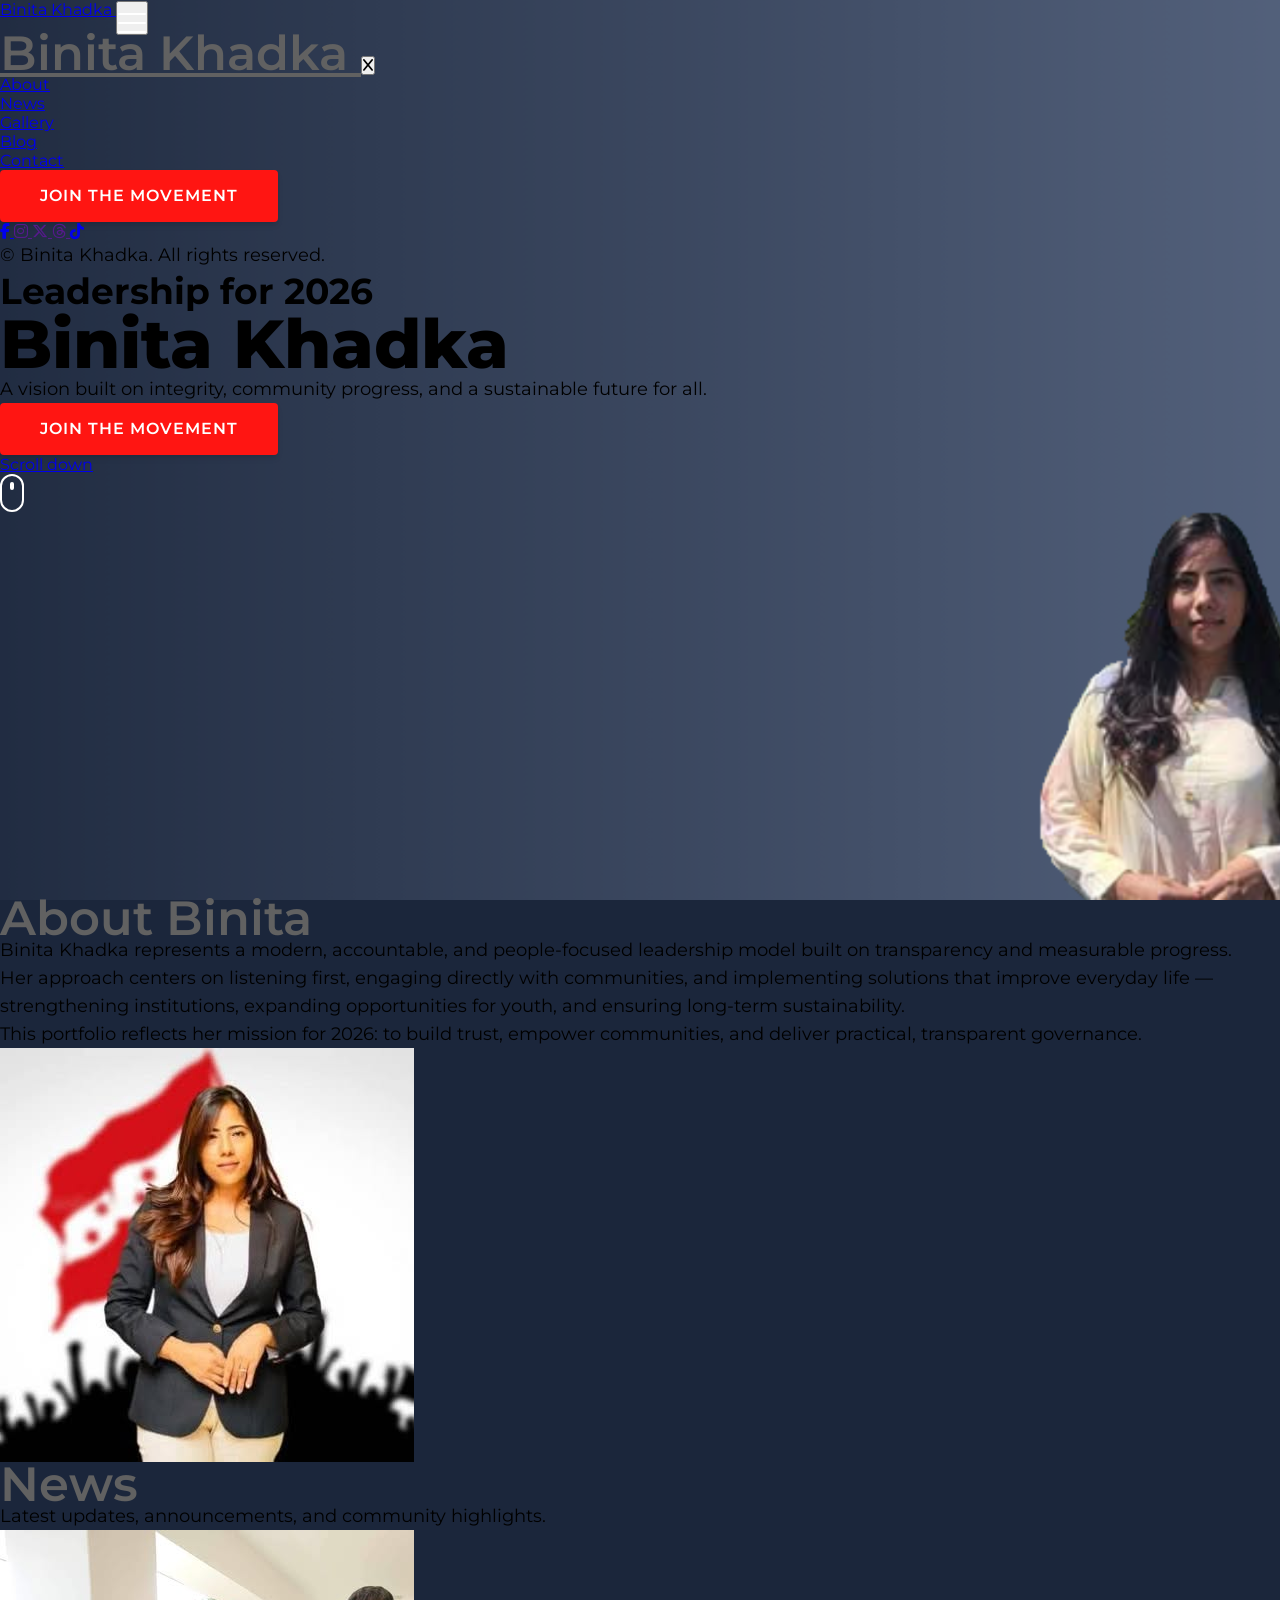
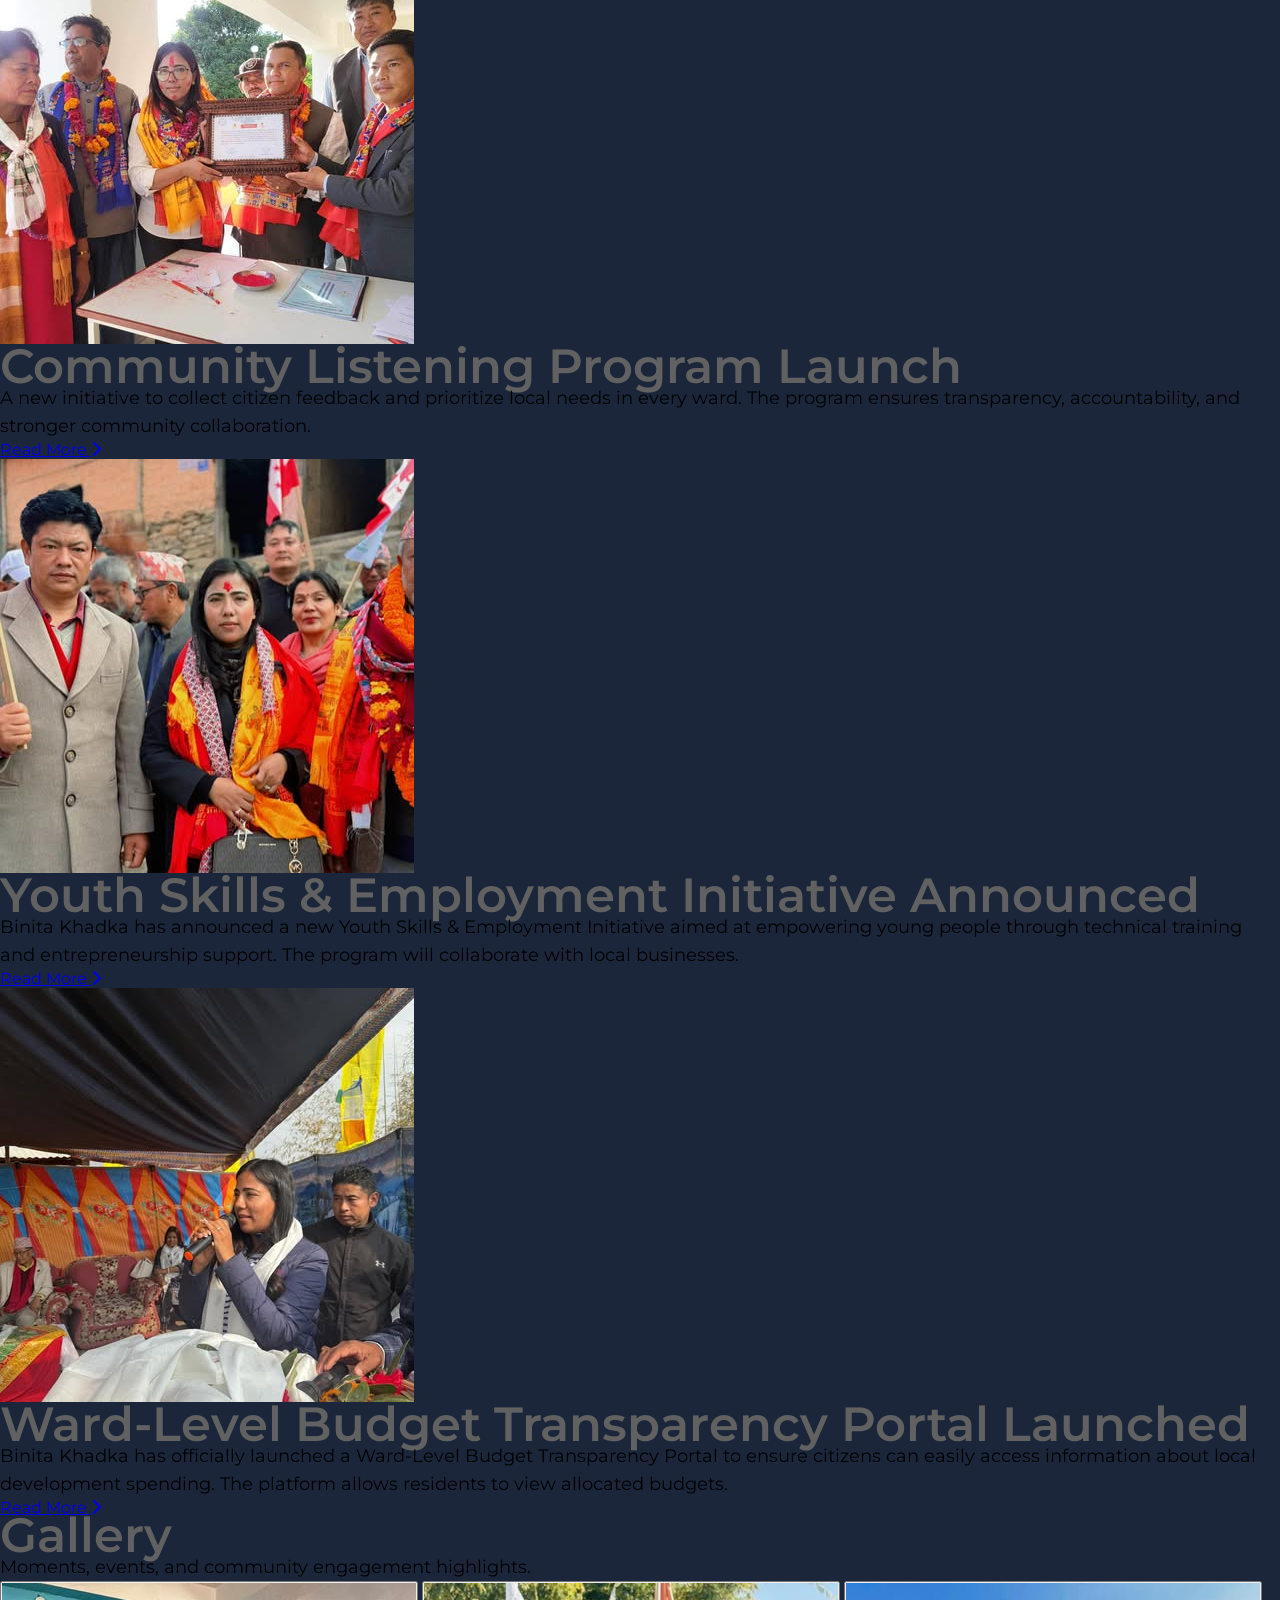
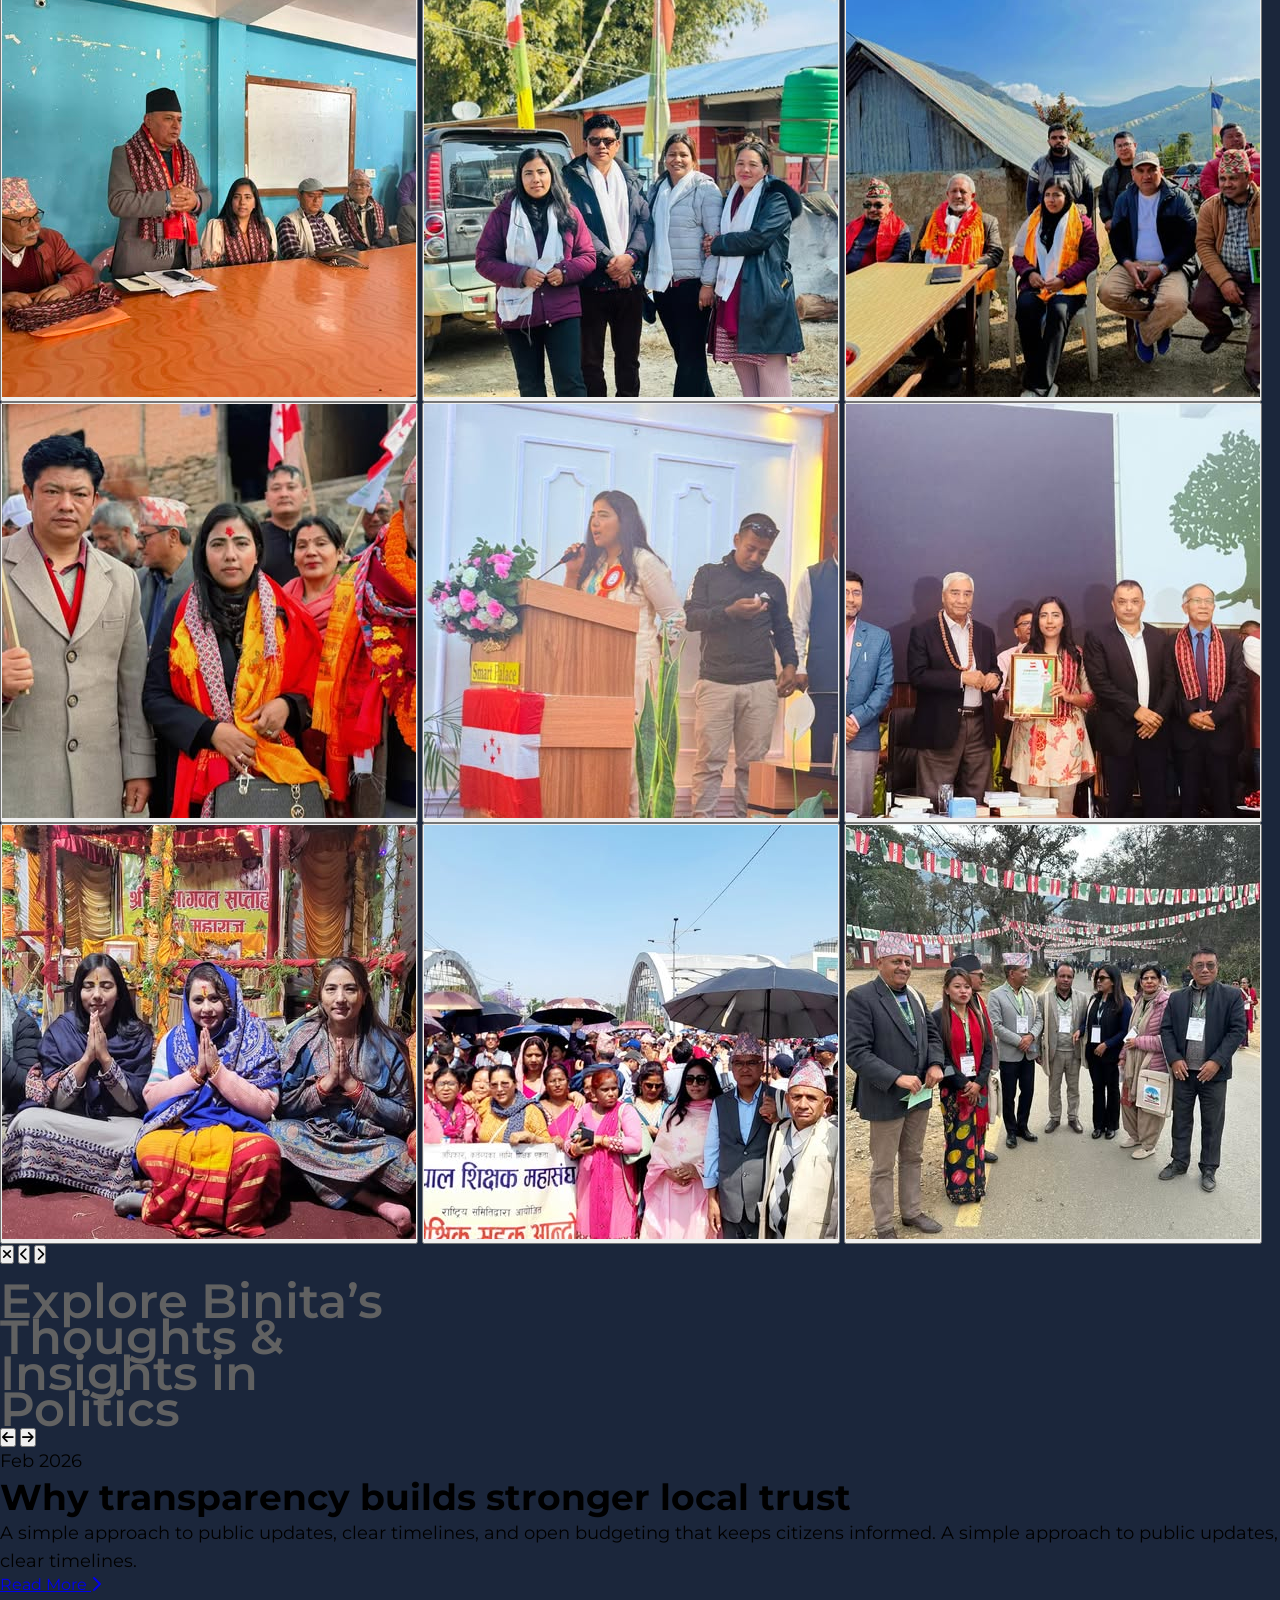
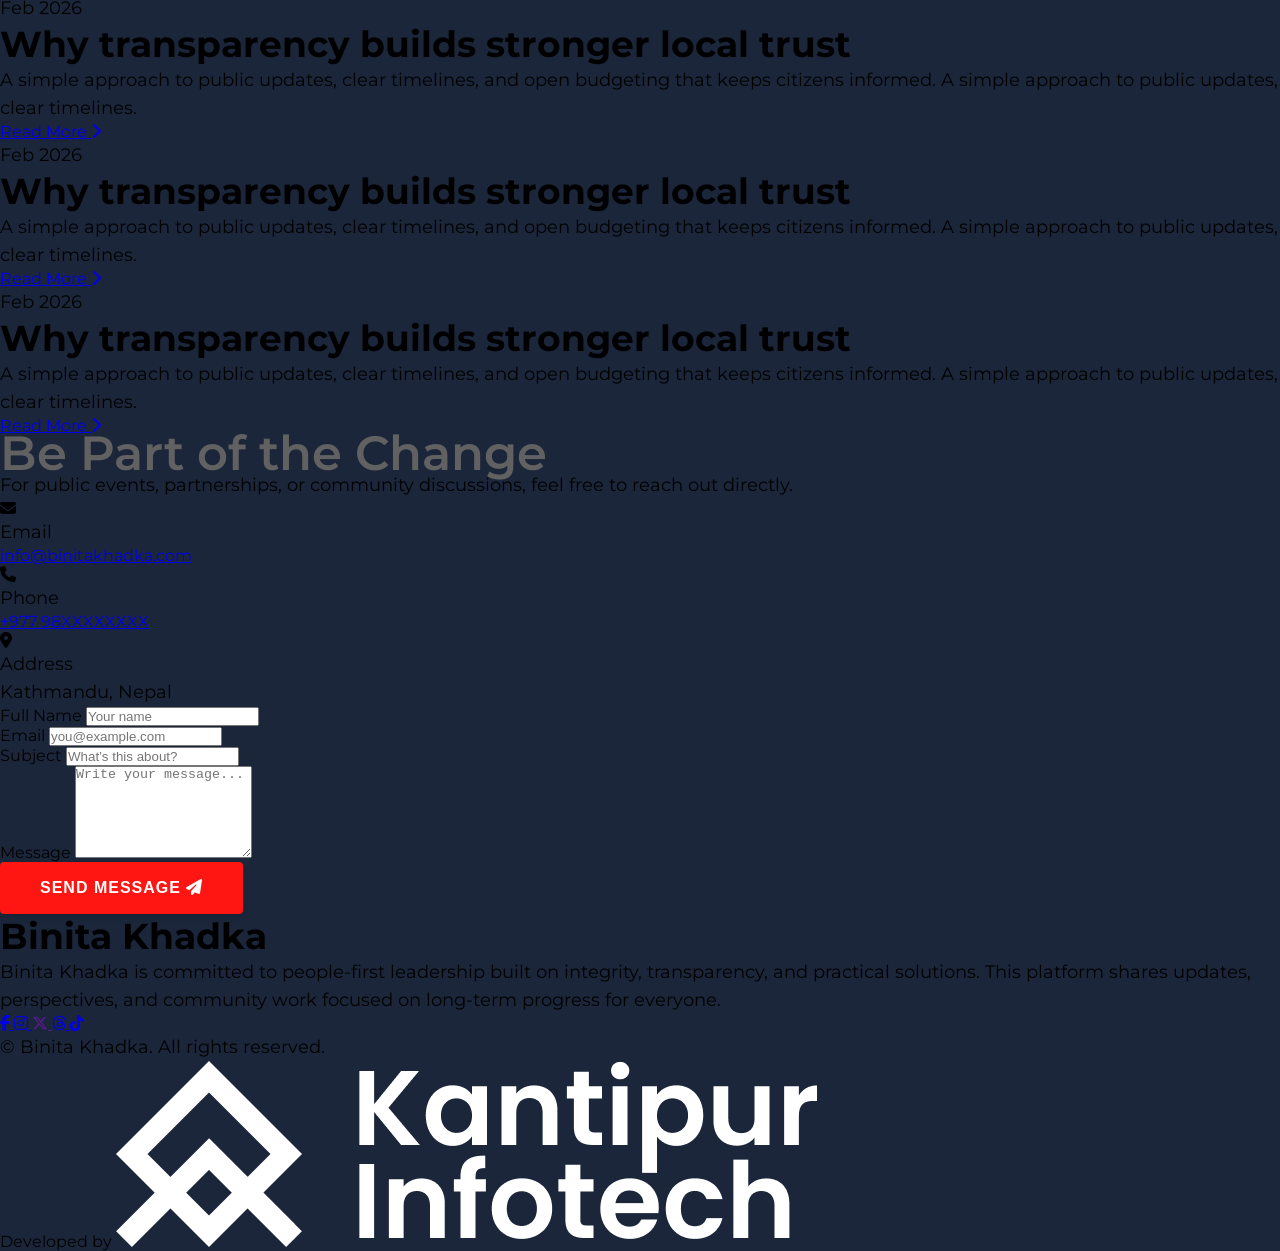
==== index.html @ db3c7989 "first commit" ====
<!doctype html>
<html lang="en">
  <head>
    <meta charset="UTF-8" />
    <meta name="viewport" content="width=device-width, initial-scale=1.0" />
    <link rel="icon" type="image" href="./assets/favico.jpg" />
    <title>Binita Khadka</title>

    <script src="https://cdn.tailwindcss.com"></script>
    <script src="https://unpkg.com/@phosphor-icons/web@2.1.1"></script>
    <link
      rel="stylesheet"
      href="https://cdnjs.cloudflare.com/ajax/libs/font-awesome/6.5.0/css/all.min.css"
    />
    <link rel="stylesheet" href="./style.css" />
  </head>
  <body>
    <!-- Hero Section -->
    <header
      class="hero-parallax-bg flex items-center justify-center overflow-hidden relative"
    >
      <!-- <div class="hero-overlay"></div> -->

      <!-- NAV  -->
      <nav
        id="heroNav"
        class="fixed top-0 left-0 w-full z-50 transition-all duration-300"
      >
        <div
          id="navInner"
          class="mx-auto max-w-7xl px-6 py-5 flex items-center justify-between"
        >
          <!-- "Logo" text -->
          <a href="#top" class="font-semibold text-2xl" id="navBrand"> Binita Khadka </a>

          <!-- Hamburger-->
          <button
            id="menuBtn"
            class="group inline-flex items-center justify-center rounded-xl focus:outline-none focus:ring-2 focus:ring-white/50"
            aria-label="Open menu"
            aria-expanded="false"
          >
            <span id="burger" class="burger">
              <span class="line"></span>
              <span class="line"></span>
              <span class="line"></span>
            </span>
          </button>
        </div>
      </nav>

      <div id="menuOverlay" class="fixed inset-0 bg-black/50 z-50 hidden"></div>

      <!-- Off-canvas Menu -->
      <aside
        id="sideMenu"
        class="fixed top-0 right-0 h-full w-full md:w-[25%] bg-white z-[60] translate-x-full transition-transform duration-300 shadow-2xl flex flex-col justify-between"
        aria-hidden="true"
      >
        <div>
          <div
            class="p-6 flex items-center justify-between border-b border-black/10"
          >
            <a href="#top" class="title text-xl"> Binita Khadka </a>

            <button
              id="closeBtn"
              class="rounded-full px-4 py-2 hover:bg-black/5 focus:outline-none focus:ring-2 focus:ring-black/20"
              aria-label="Close menu"
            >
              <i class="fa-solid fa-x text-sm"></i>
            </button>
          </div>

          <div class="p-6 space-y-8">
            <ul class="space-y-6">
              <li>
                <a
                  class="block text-black/80 hover:text-black font-medium text-xl"
                  href="#about"
                  >About</a
                >
              </li>
              <li>
                <a
                  class="block text-black/80 hover:text-black font-medium text-xl"
                  href="#news"
                  >News</a
                >
              </li>
              <li>
                <a
                  class="block text-black/80 hover:text-black font-medium text-xl"
                  href="#gallery"
                  >Gallery</a
                >
              </li>
              <li>
                <a
                  class="block text-black/80 hover:text-black font-medium text-xl"
                  href="#blog"
                  >Blog</a
                >
              </li>
              <li>
                <a
                  class="block text-black/80 hover:text-black font-medium text-xl"
                  href="#contact"
                  >Contact</a
                >
              </li>
            </ul>

            <div class="flex justify-center">
              <a href="#contact" class="btn w-full text-center">
                Join The Movement
              </a>
            </div>
          </div>
        </div>

        <div class="p-6 bg-black/5">
          <div class="flex justify-center space-x-3">
            <a
              href="https://www.facebook.com/binita.khadka.718689"
              target="_blank"
              class="text-black/80 hover:text-black border border-black/50 rounded-full p-4 flex items-center justify-center"
              aria-label="Facebook"
            >
              <i class="fa-brands fa-facebook-f"></i>
            </a>
            <a
              href=""
              target="_blank"
              class="text-black/80 hover:text-black border border-black/50 rounded-full p-3 flex items-center justify-center"
              aria-label="Instagram"
            >
              <i class="fa-brands fa-instagram"></i>
            </a>
            <a
              href=""
              target="_blank"
              class="text-black/80 hover:text-black border border-black/50 rounded-full p-3 flex items-center justify-center"
              aria-label="twitter"
            >
              <i class="fa-brands fa-x-twitter"></i>
            </a>
            <a
              href=""
              target="_blank"
              class="text-black/80 hover:text-black border border-black/50 rounded-full p-3 flex items-center justify-center"
              aria-label="threads"
            >
              <i class="fa-brands fa-threads"></i>
            </a>
            <a
              href="https://www.tiktok.com/@binitakhadka77"
              target="_blank"
              class="text-black/80 hover:text-black border border-black/50 rounded-full p-3 flex items-center justify-center"
              aria-label="TikTok"
            >
              <i class="fa-brands fa-tiktok"></i>
            </a>
          </div>
          <div class="p-3">
            <p class="text-black/60 text-sm text-center">
              © <span id="year"></span> Binita Khadka. All rights reserved.
            </p>
          </div>
        </div>
      </aside>

      <!-- hero CONTENT -->
      <div class="relative z-10 text-center px-6 max-w-4xl space-y-6">
        <span
          class="reveal reveal-down delay-sm block sub-heading text-[var(--accent)]"
        >
          Leadership for 2026
        </span>

        <h1
          class="reveal reveal-up delay-lg heading text-[var(--primary)] uppercase tracking-wider"
        >
          Binita Khadka
        </h1>

        <p
          class="font-[Montserrat] font-medium text-[#F8F9FA] text-lg md:text-2xl mb-10 max-w-2xl mx-auto leading-[30px] opacity-90"
        >
          A vision built on integrity, community progress, and a sustainable
          future for all.
        </p>

        <div class="reveal reveal-left delay-md">
          <a href="#contact" class="btn"> Join The Movement </a>
        </div>
      </div>

      <!-- Scroll Down Indicator -->
      <div class="absolute bottom-8 left-1/2 -translate-x-1/2 z-20">
        <a href="#about" class="flex flex-col items-center gap-2 group">
          <span
            class="text-white text-xs tracking-widest uppercase opacity-80 group-hover:opacity-100 transition"
          >
            Scroll down
          </span>

          <div class="mouse">
            <div class="wheel"></div>
          </div>
        </a>
      </div>
    </header>

    <!-- ABOUT SECTION -->
    <section id="about" class="scroll-mt-20 relative z-20 bg-[#F8F9FA]">
      <div class="max-w-7xl mx-auto px-4 md:px-6 py-12">
        <div class="grid grid-cols-1 lg:grid-cols-12 gap-8 items-center">
          <!-- LEFT TEXT -->
          <div class="reveal reveal-left lg:col-span-6 space-y-4">
            <h2 class="title ">About Binita</h2>

            <p>
              Binita Khadka represents a modern, accountable, and people-focused
              leadership model built on transparency and measurable progress.
            </p>

            <p>
              Her approach centers on listening first, engaging directly with
              communities, and implementing solutions that improve everyday life
              — strengthening institutions, expanding opportunities for youth,
              and ensuring long-term sustainability.
            </p>

            <p>
              This portfolio reflects her mission for 2026: to build trust,
              empower communities, and deliver practical, transparent
              governance.
            </p>
          </div>

          <!-- RIGHT IMAGE -->
          <div class="reveal reveal-down lg:col-span-6">
            <div class="relative rounded-md overflow-hidden shadow">
              <img
                src="./assets/about-img.jpg"
                alt="Binita Khadka"
                class="w-full h-[500px] object-cover"
              />

              <div
                class="absolute inset-0 bg-gradient-to-b from-black/20 to-black/80"
              ></div>
            </div>
          </div>
        </div>
      </div>
    </section>

    <!-- news section -->
    <section id="news" class="bg-[var(--secondary)] py-12">
      <div class="px-4 md:px-6 max-w-7xl mx-auto space-y-6">
        <!-- Title -->
        <div class="text-center space-y-2">
          <h2 class="title text-white">News</h2>
          <p class="text-white/80 max-w-2xl mx-auto">
            Latest updates, announcements, and community highlights.
          </p>
        </div>

        <!-- Cards Grid -->
        <div class="grid grid-cols-1 md:grid-cols-3 gap-4">
          <!-- Card -->
          <article
            class="reveal reveal-up delay-sm bg-white overflow-hidden border border-black/5 flex flex-col"
          >
            <div class="h-72 overflow-hidden px-4 py-3">
              <img
                src="./assets/img-5.jpg"
                alt="News 1"
                class="w-full h-full object-cover transition-transform duration-500 hover:scale-105"
              />
            </div>

            <div class="px-4 py-3 flex flex-col flex-1 space-y-3">
              <h3 class="title text-lg">Community Listening Program Launch</h3>

              <p class="text-black/70 text-[16px] leading-relaxed">
                A new initiative to collect citizen feedback and prioritize
                local needs in every ward. The program ensures transparency,
                accountability, and stronger community collaboration.
              </p>

              <!-- Read More -->
              <a
                href="#"
                class="mt-auto inline-flex items-center gap-1 text-sm font-medium text-[var(--accent)] hover:gap-2 transition-all duration-300"
              >
                Read More
                <i class="fa-solid fa-chevron-right text-xs"></i>
              </a>
            </div>
          </article>
          <!-- card-2 -->
          <article
            class="reveal reveal-up delay-md bg-white overflow-hidden border border-black/5 flex flex-col"
          >
            <div class="h-72 overflow-hidden px-4 py-3">
              <img
                src="./assets/img-2.jpg"
                alt="News 1"
                class="w-full h-full object-cover transition-transform duration-500 hover:scale-105"
              />
            </div>

            <div class="px-4 py-3 flex flex-col flex-1 space-y-3">
              <h3 class="title text-lg">
                Youth Skills & Employment Initiative Announced
              </h3>

              <p class="text-black/70 text-[16px] leading-relaxed">
                Binita Khadka has announced a new Youth Skills & Employment
                Initiative aimed at empowering young people through technical
                training and entrepreneurship support. The program will
                collaborate with local businesses.
              </p>

              <!-- Read More -->
              <a
                href="#"
                class="mt-auto inline-flex items-center gap-1 text-sm font-medium text-[var(--accent)] hover:gap-2 transition-all duration-300"
              >
                Read More
                <i class="fa-solid fa-chevron-right text-xs"></i>
              </a>
            </div>
          </article>
          <!-- card-3 -->
          <article
            class="reveal reveal-up delay-lg bg-white overflow-hidden border border-black/5 flex flex-col"
          >
            <div class="h-72 overflow-hidden px-4 py-3">
              <img
                src="./assets/img-3.jpg"
                alt="News 1"
                class="w-full h-full object-cover transition-transform duration-500 hover:scale-105"
              />
            </div>

            <div class="px-4 py-3 flex flex-col flex-1 space-y-3">
              <h3 class="title text-lg">
                Ward-Level Budget Transparency Portal Launched
              </h3>

              <p class="text-black/70 text-[16px] leading-relaxed">
                Binita Khadka has officially launched a Ward-Level Budget
                Transparency Portal to ensure citizens can easily access
                information about local development spending. The platform
                allows residents to view allocated budgets.
              </p>

              <!-- Read More -->
              <a
                href="#"
                class="mt-auto inline-flex items-center gap-1 text-sm font-medium text-[var(--accent)] hover:gap-2 transition-all duration-300"
              >
                Read More
                <i class="fa-solid fa-chevron-right text-xs"></i>
              </a>
            </div>
          </article>
        </div>
      </div>
    </section>

    <!-- gallery section  -->
    <section id="gallery" class="py-12 bg-[var(--primary)]">
      <div class="px-4 md:px-6 max-w-7xl mx-auto space-y-6">
        <!-- heading -->
        <div class="text-center space-y-2">
          <h2 class="title ">Gallery</h2>
          <p class="text-black/80 max-w-2xl mx-auto">
            Moments, events, and community engagement highlights.
          </p>
        </div>
        <!-- content -->
        <div
          class="grid grid-cols-1 sm:grid-cols-2 lg:grid-cols-3 gap-6"
          id="galleryGrid"
        >
          <!-- Item 1 -->
          <button
            type="button"
            class="reveal reveal-up group overflow-hidden rounded-md border bg-white"
            data-full="./assets/gallery-1.jpg"
          >
            <img
              src="./assets/gallery-1.jpg"
              alt="Gallery 1"
              class="w-full h-64 object-cover group-hover:scale-105 transition duration-300"
            />
          </button>

          <!-- Item 2 -->
          <button
            type="button"
            class="reveal reveal-up delay-sm group overflow-hidden rounded-md border bg-white"
            data-full="./assets/gallery-2.jpg"
          >
            <img
              src="./assets/gallery-2.jpg"
              alt="Gallery 2"
              class="w-full h-64 object-cover group-hover:scale-105 transition duration-300"
            />
          </button>

          <!-- Item 3 -->
          <button
            type="button"
            class="reveal reveal-up delay-md group overflow-hidden rounded-md border bg-white"
            data-full="./assets/gallery-3.jpg"
          >
            <img
              src="./assets/gallery-3.jpg"
              alt="Gallery 3"
              class="w-full h-64 object-cover group-hover:scale-105 transition duration-300"
            />
          </button>
          <!-- Item 4 -->
          <button
            type="button"
            class="reveal reveal-up group overflow-hidden rounded-md border bg-white"
            data-full="./assets/gallery-4.jpg"
          >
            <img
              src="./assets/gallery-4.jpg"
              alt="Gallery 3"
              class="w-full h-64 object-cover group-hover:scale-105 transition duration-300"
            />
          </button>
          <!-- Item 5 -->
          <button
            type="button"
            class="reveal reveal-up delay-sm group overflow-hidden rounded-md border bg-white"
            data-full="./assets/gallery-5.jpg"
          >
            <img
              src="./assets/gallery-5.jpg"
              alt="Gallery 3"
              class="w-full h-64 object-cover group-hover:scale-105 transition duration-300"
            />
          </button>
          <!-- Item 6 -->
          <button
            type="button"
            class="reveal reveal-up delay-md group overflow-hidden rounded-md border bg-white"
            data-full="./assets/gallery-6.jpg"
          >
            <img
              src="./assets/gallery-6.jpg"
              alt="Gallery 3"
              class="w-full h-64 object-cover group-hover:scale-105 transition duration-300"
            />
          </button>
          <!-- Item 7 -->
          <button
            type="button"
            class="reveal reveal-up group overflow-hidden rounded-md border bg-white"
            data-full="./assets/gallery-7.jpg"
          >
            <img
              src="./assets/gallery-7.jpg"
              alt="Gallery 3"
              class="w-full h-64 object-cover group-hover:scale-105 transition duration-300"
            />
          </button>
          <!-- Item 8 -->
          <button
            type="button"
            class="reveal reveal-up delay-sm group overflow-hidden rounded-md border bg-white"
            data-full="./assets/gallery-8.jpg"
          >
            <img
              src="./assets/gallery-8.jpg"
              alt="Gallery 3"
              class="w-full h-64 object-cover group-hover:scale-105 transition duration-300"
            />
          </button>
          <!-- Item 9 -->
          <button
            type="button"
            class="reveal reveal-up delay-md group overflow-hidden rounded-md border bg-white"
            data-full="./assets/gallery-9.jpg"
          >
            <img
              src="./assets/gallery-9.jpg"
              alt="Gallery 3"
              class="w-full h-64 object-cover group-hover:scale-105 transition duration-300"
            />
          </button>
        </div>

        <!-- Lightbox Modal -->
        <div
          id="lightbox"
          class="fixed inset-0 z-[999] hidden"
          aria-hidden="true"
        >
          <div class="absolute inset-0 bg-black/80"></div>

          <button
            type="button"
            id="lightboxClose"
            class="absolute top-4 right-4 z-30 text-white/90 hover:text-white p-3"
            aria-label="Close"
          >
            <i class="fa-solid fa-xmark"></i>
          </button>

          <!-- prev/next -->
          <button
            type="button"
            id="lightboxPrev"
            class="absolute left-4 md:left-10 z-30 top-1/2 -translate-y-1/2 text-white/90 hover:text-white text-4xl px-3"
            aria-label="Previous"
          >
            <i class="fa fa-chevron-left"></i>
          </button>

          <button
            type="button"
            id="lightboxNext"
            class="absolute right-4 md:right-10 z-30 top-1/2 -translate-y-1/2 text-white/90 hover:text-white text-4xl px-3"
            aria-label="Next"
          >
            <i class="fa fa-chevron-right"></i>
          </button>

          <!-- content -->
          <div
            class="relative z-10 h-full flex items-center justify-center px-4"
          >
            <div class="max-w-5xl w-full">
              <img
                id="lightboxImg"
                src=""
                alt=""
                class="mx-auto max-h-[70vh] w-auto rounded-md shadow-2xl"
              />
              <p
                id="lightboxCaption"
                class="text-white/90 text-sm md:text-base mt-4 text-center"
              ></p>

              <div
                id="lightboxThumbs"
                class="mt-6 flex gap-3 overflow-x-auto pb-2 justify-center"
              ></div>
            </div>
          </div>
        </div>
      </div>
    </section>

    <!-- BLOG SECTION -->
    <section id="blog" class="bg-gray-100 py-12">
      <div class="px-4 md:px-6 max-w-7xl mx-auto">
        <div class="grid grid-cols-1 lg:grid-cols-12 gap-4 items-start">
          <!-- LEFT -->
          <div class="lg:col-span-4 flex justify-between md:grid space-y-6">
            <!-- Title -->
            <div class="reveal reveal-left space-y-2">
              <h2
                class="title text-[var(--accent)] text-xl md:text-4xl leading-tight"
              >
                Explore Binita’s <br />
                Thoughts & <br />
                Insights in <br />
                Politics
              </h2>
            </div>

            <div
              class="reveal reveal-left flex items-center gap-3 pt-0 md:pt-44"
            >
              <button
                id="blogPrev"
                class="h-11 w-11 rounded-md bg-white border border-black/10 shadow-sm flex items-center justify-center hover:bg-black/5 transition"
                aria-label="Previous blog"
                type="button"
              >
                <i class="fa-solid fa-arrow-left text-sm"></i>
              </button>

              <button
                id="blogNext"
                class="h-11 w-11 rounded-md bg-white border border-black/10 shadow-sm flex items-center justify-center hover:bg-black/5 transition"
                aria-label="Next blog"
                type="button"
              >
                <i class="fa-solid fa-arrow-right text-sm"></i>
              </button>
            </div>
          </div>

          <!-- RIGHT -->
          <div class="lg:col-span-8 min-w-0">
            <div
              id="blogTrack"
              class="reveal reveal-down delay-md flex gap-4 overflow-x-auto scroll-smooth no-scrollbar"
            >
              <!-- Card 1 -->
              <article
                class="min-w-[85%] sm:min-w-[340px] bg-white rounded-md shadow border border-black/5 p-6 h-[400px] flex flex-col"
              >
                <div class="space-y-3">
                  <p
                    class="text-xs font-semibold tracking-wider uppercase text-[var(--accent)]"
                  >
                    Feb 2026
                  </p>

                  <h3 class="sub-heading text-lg">
                    Why transparency builds stronger local trust
                  </h3>

                  <p class="text-black/70">
                    A simple approach to public updates, clear timelines, and
                    open budgeting that keeps citizens informed. A simple
                    approach to public updates, clear timelines.
                  </p>
                </div>

                <a
                  href="#"
                  class="mt-auto inline-flex items-center gap-1 text-sm text-black hover:text-[var(--accent)] transition group"
                >
                  <span>Read More</span>
                  <i
                    class="fa-solid fa-chevron-right text-xs transition-transform duration-300 group-hover:translate-x-1"
                  ></i>
                </a>
              </article>
              <!-- Card 2 -->
              <article
                class="min-w-[85%] sm:min-w-[340px] bg-white rounded-md shadow border border-black/5 p-6 h-[400px] flex flex-col"
              >
                <div class="space-y-3">
                  <p
                    class="text-xs font-semibold tracking-wider uppercase text-[var(--accent)]"
                  >
                    Feb 2026
                  </p>

                  <h3 class="sub-heading text-lg">
                    Why transparency builds stronger local trust
                  </h3>

                  <p class="text-black/70">
                    A simple approach to public updates, clear timelines, and
                    open budgeting that keeps citizens informed. A simple
                    approach to public updates, clear timelines.
                  </p>
                </div>

                <a
                  href="#"
                  class="mt-auto inline-flex items-center gap-1 text-sm text-black hover:text-[var(--accent)] transition group"
                >
                  <span>Read More</span>
                  <i
                    class="fa-solid fa-chevron-right text-xs transition-transform duration-300 group-hover:translate-x-1"
                  ></i>
                </a>
              </article>
              <!-- Card 3 -->
              <article
                class="min-w-[85%] sm:min-w-[340px] bg-white rounded-md shadow border border-black/5 p-6 h-[400px] flex flex-col"
              >
                <div class="space-y-3">
                  <p
                    class="text-xs font-semibold tracking-wider uppercase text-[var(--accent)]"
                  >
                    Feb 2026
                  </p>

                  <h3 class="sub-heading text-lg">
                    Why transparency builds stronger local trust
                  </h3>

                  <p class="text-black/70">
                    A simple approach to public updates, clear timelines, and
                    open budgeting that keeps citizens informed. A simple
                    approach to public updates, clear timelines.
                  </p>
                </div>

                <a
                  href="#"
                  class="mt-auto inline-flex items-center gap-1 text-sm text-black hover:text-[var(--accent)] transition group"
                >
                  <span>Read More</span>
                  <i
                    class="fa-solid fa-chevron-right text-xs transition-transform duration-300 group-hover:translate-x-1"
                  ></i>
                </a>
              </article>
              <!-- Card 4 -->
              <article
                class="min-w-[85%] sm:min-w-[340px] bg-white rounded-md shadow border border-black/5 p-6 h-[400px] flex flex-col"
              >
                <div class="space-y-3">
                  <p
                    class="text-xs font-semibold tracking-wider uppercase text-[var(--accent)]"
                  >
                    Feb 2026
                  </p>

                  <h3 class="sub-heading text-lg">
                    Why transparency builds stronger local trust
                  </h3>

                  <p class="text-black/70">
                    A simple approach to public updates, clear timelines, and
                    open budgeting that keeps citizens informed. A simple
                    approach to public updates, clear timelines.
                  </p>
                </div>

                <a
                  href="#"
                  class="mt-auto inline-flex items-center gap-1 text-sm text-black hover:text-[var(--accent)] transition group"
                >
                  <span>Read More</span>
                  <i
                    class="fa-solid fa-chevron-right text-xs transition-transform duration-300 group-hover:translate-x-1"
                  ></i>
                </a>
              </article>
            </div>
          </div>
        </div>
      </div>
    </section>

    <!-- CONTACT SECTION -->
    <section
      id="contact"
      class="reveal reveal-down delay-md py-12 bg-[var(--primary)]"
    >
      <div class="px-4 md:px-6 max-w-7xl mx-auto">
        <div
          class="grid grid-cols-1 lg:grid-cols-12 rounded-md overflow-hidden shadow-md"
        >
          <!-- LEFT SIDE  -->
          <div
            class="lg:col-span-5 bg-[var(--accent)] text-white p-8 md:p-12 flex flex-col justify-between"
          >
            <!-- Title -->
            <div class="space-y-3">
              <h2 class="title text-white text-2xl md:text-3xl">
                Be Part of the Change
              </h2>
              <p class="font-[Montserrat] text-white/90 leading-relaxed">
                For public events, partnerships, or community discussions, feel
                free to reach out directly.
              </p>
            </div>

            <!-- Contact Info -->
            <div class="space-y-6 mt-8">
              <!-- Email -->
              <div class="flex items-center gap-4">
                <div
                  class="h-12 w-12 rounded-md bg-white/30 flex items-center justify-center"
                >
                  <i class="fa-solid fa-envelope text-white"></i>
                </div>
                <div>
                  <p class="text-sm text-white/90">Email</p>
                  <a href="mailto:info@binitakhadka.com" class="font-semibold">
                    info@binitakhadka.com
                  </a>
                </div>
              </div>

              <!-- Phone -->
              <div class="flex items-center gap-4">
                <div
                  class="h-12 w-12 rounded-md bg-white/30 flex items-center justify-center"
                >
                  <i class="fa-solid fa-phone text-white"></i>
                </div>
                <div>
                  <p class="text-sm text-white/90">Phone</p>
                  <a href="tel:+9779800000000" class="font-semibold">
                    +977 98XXXXXXXX
                  </a>
                </div>
              </div>

              <!-- Address -->
              <div class="flex items-center gap-4">
                <div
                  class="h-12 w-12 rounded-md bg-white/30 flex items-center justify-center"
                >
                  <i class="fa-solid fa-location-dot text-white"></i>
                </div>
                <div>
                  <p class="text-sm text-white/90">Address</p>
                  <p class="font-semibold">Kathmandu, Nepal</p>
                </div>
              </div>
            </div>
          </div>

          <!-- RIGHT SIDE  -->
          <div class="lg:col-span-7 bg-white p-8 md:p-12">
            <form class="space-y-6">
              <div class="grid grid-cols-1 md:grid-cols-2 gap-4">
                <div class="space-y-2">
                  <label class="text-sm font-semibold text-black">
                    Full Name
                  </label>
                  <input
                    type="text"
                    placeholder="Your name"
                    class="w-full rounded-md border border-black/10 px-4 py-3 focus:outline-none focus:ring-2 focus:ring-[var(--accent)]/40 focus:border-[var(--accent)]"
                  />
                </div>

                <div class="space-y-2">
                  <label class="text-sm font-semibold text-black">
                    Email
                  </label>
                  <input
                    type="email"
                    placeholder="you@example.com"
                    class="w-full rounded-md border border-black/10 px-4 py-3 focus:outline-none focus:ring-2 focus:ring-[var(--accent)]/40 focus:border-[var(--accent)]"
                  />
                </div>
              </div>

              <div class="space-y-2">
                <label class="text-sm font-semibold text-black">
                  Subject
                </label>
                <input
                  type="text"
                  placeholder="What’s this about?"
                  class="w-full rounded-md border border-black/10 px-4 py-3 focus:outline-none focus:ring-2 focus:ring-[var(--accent)]/40 focus:border-[var(--accent)]"
                />
              </div>

              <div class="space-y-2">
                <label class="text-sm font-semibold text-black">
                  Message
                </label>
                <textarea
                  rows="6"
                  placeholder="Write your message..."
                  class="w-full rounded-md border border-black/10 px-4 py-3 resize-none focus:outline-none focus:ring-2 focus:ring-[var(--accent)]/40 focus:border-[var(--accent)]"
                ></textarea>
              </div>

              <button type="submit" class="btn">
                Send Message
                <i class="fa-solid fa-paper-plane text-sm"></i>
              </button>
            </form>
          </div>
        </div>
      </div>
    </section>

    <!-- FOOTER -->
    <footer class="bg-[#111827] text-white">
      <div class="max-w-7xl mx-auto px-4 md:px-6 py-12">
        <div class="text-center space-y-6">
          <h3 class="sub-heading tracking-wider uppercase">Binita Khadka</h3>

          <p class="max-w-2xl mx-auto text-white/70 leading-relaxed">
            Binita Khadka is committed to people-first leadership built on
            integrity, transparency, and practical solutions. This platform
            shares updates, perspectives, and community work focused on
            long-term progress for everyone.
          </p>

          <!-- Social Icons -->
          <div class="flex items-center justify-center gap-4 pt-2">
            <a
              href="https://www.facebook.com/binita.khadka.718689"
              target="_blank"
              aria-label="Facebook"
              class="h-11 w-11 rounded-full border border-white/20 flex items-center justify-center text-white/80 hover:text-white hover:border-white/60 transition"
            >
              <i class="fa-brands fa-facebook-f"></i>
            </a>

            <a
              href="#"
              aria-label="Instagram"
              class="h-11 w-11 rounded-full border border-white/20 flex items-center justify-center text-white/80 hover:text-white hover:border-white/60 transition"
            >
              <i class="fa-brands fa-instagram"></i>
            </a>

            <a
              href=""
              target="_blank"
              aria-label="twitter"
              class="h-11 w-11 rounded-full border border-white/20 flex items-center justify-center text-white/80 hover:text-white hover:border-white/60 transition"
            >
              <i class="fa-brands fa-x-twitter"></i>
            </a>

            <a
              href="#"
              aria-label="Threads"
              class="h-11 w-11 rounded-full border border-white/20 flex items-center justify-center text-white/80 hover:text-white hover:border-white/60 transition"
            >
              <i class="fa-brands fa-threads"></i>
            </a>

            <a
              href="https://www.tiktok.com/@binitakhadka77"
              target="_blank"
              aria-label="TikTok"
              class="h-11 w-11 rounded-full border border-white/20 flex items-center justify-center text-white/80 hover:text-white hover:border-white/60 transition"
            >
              <i class="fa-brands fa-tiktok"></i>
            </a>
          </div>
        </div>
      </div>

      <!-- Bottom bar -->
      <div class="border-t border-white/10">
        <div class="max-w-7xl mx-auto px-4 md:px-6 py-4">
          <div
            class="flex flex-col sm:flex-row items-center justify-between gap-3"
          >
            <!-- Left -->
            <p class="text-white/60 text-sm">
              © <span id="year"></span> Binita Khadka. All rights reserved.
            </p>

            <!-- Right -->
            <div class="flex items-center gap-2 text-white/60 text-sm">
              <span>Developed by</span>

              <!-- Company Logo -->
              <img
                src="./assets/kit.png"
                alt="Company Logo"
                class="h-6 w-auto opacity-80 hover:opacity-100 transition"
              />
            </div>
          </div>
        </div>
      </div>
    </footer>

    <!-- scripts -->
    <script src="./scripts/animation.js"></script>
    <script src="./scripts/menu.js"></script>
    <script src="./scripts/gallery.js"></script>
    <script src="./scripts/index.js"></script>
  </body>
</html>
---- style.css ----
@import url("https://fonts.googleapis.com/css2?family=Montserrat:ital,wght@0,100..900;1,100..900&display=swap");

* {
  padding: 0;
  margin: 0;
  box-sizing: border-box;
}

html,
body {
  font-family: "Montserrat", "Open Sans", sans-serif;
  background-color: var(--secondary);
  scroll-behavior: smooth;
}

:root {
  --primary: #f8f9fa;
  --secondary: #1b263b;
  --accent: #ff1512;
  --white: #ffffff;
}

.no-scrollbar::-webkit-scrollbar {
  display: none;
}
.no-scrollbar {
  -ms-overflow-style: none;
  scrollbar-width: none;
}

.heading {
  font-size: 68px;
  font-weight: 800;
  line-height: 62px;
  text-shadow: 20px;
}
@media (max-width: 1024px) {
  .heading {
    font-size: 40px;
  }
}

.sub-heading {
  font-size: 36px;
  line-height: 44px;
  font-weight: 700;
}
@media (max-width: 1024px) {
  .sub-heading {
    font-size: 26px;
  }
}

.title {
  font-size: 48px;
  line-height: 36px;
  font-weight: 600;
  color: #616161;
  /* text-transform: uppercase; */
}
@media (max-width: 1024px) {
  .title {
    font-size: 22px;
  }
}

p {
  font-size: 18px;
  line-height: 28px;
}

.btn {
  font-size: 16px;
  line-height: 20px;
  padding: 16px 40px;
  background-color: var(--accent);
  color: #ffffff;
  text-transform: uppercase;
  font-weight: 600;
  letter-spacing: 1px;
  border: none;
  cursor: pointer;
  display: inline-block;
  text-decoration: none;
  border-radius: 4px;
  box-shadow:
    0 4px 6px -1px rgba(0, 0, 0, 0.1),
    0 2px 4px -1px rgba(0, 0, 0, 0.06);
  transition:
    transform 0.4s cubic-bezier(0.25, 1, 0.5, 1),
    background-color 0.3s ease;
}
.btn:hover {
  transform: translateY(-1px) scale(1.05);
  background-color: #e61210;
}

/* parallax effect for bg */
.hero-parallax-bg {
  position: relative;
  background-image: url("./assets/hero-bg.png");
  background-size: cover;
  background-position: center;
  background-repeat: no-repeat;
  background-attachment: fixed;
  height: 100vh;
  width: 100%;
}

.hero-overlay {
  position: absolute;
  top: 0;
  left: 0;
  width: 100%;
  height: 100%;
  background: linear-gradient(
    to top,
    rgba(27, 38, 59, 0.9),
    rgba(27, 38, 59, 0.5)
  );
}
@media (max-width: 1024px) {
  .hero-parallax-bg {
    background-attachment: scroll;
  }
}

/* css for navigation and hamburger */
.burger {
  width: 28px;
  height: 20px;
  display: inline-flex;
  flex-direction: column;
  justify-content: space-between;
}

.burger .line {
  height: 2px;
  border-radius: 999px;
  background: white;
  transition:
    transform 0.25s ease,
    opacity 0.2s ease,
    background 0.25s ease;
}

.nav-scrolled .burger .line {
  background: #111;
}

/* Open state animation */
.menu-open .burger .line:nth-child(1) {
  transform: translateY(9px) rotate(45deg);
}
.menu-open .burger .line:nth-child(2) {
  opacity: 0;
}
.menu-open .burger .line:nth-child(3) {
  transform: translateY(-9px) rotate(-45deg);
}

/* anomation part */
.reveal {
  opacity: 0;
  visibility: hidden;
  transition:
    opacity 1.5s cubic-bezier(0.25, 1, 0.5, 1),
    transform 1.5s cubic-bezier(0.25, 1, 0.5, 1);
  will-change: transform, opacity;
}

.reveal-up {
  transform: translateY(50px);
}
.reveal-down {
  transform: translateY(-50px);
}
.reveal-left {
  transform: translateX(-50px);
}
.reveal-right {
  transform: translateX(50px);
}

/* The 'Active' state  */
.reveal.active {
  opacity: 1;
  visibility: visible;
  transform: translate(0, 0);
}

.delay-sm {
  transition-delay: 0.3s;
}
.delay-md {
  transition-delay: 0.6s;
}
.delay-lg {
  transition-delay: 0.9s;
}

/* scroll down css */
.mouse {
  width: 24px;
  height: 38px;
  border: 2px solid white;
  border-radius: 20px;
  position: relative;
  display: flex;
  justify-content: center;
  align-items: flex-start;
  padding-top: 6px;
}

.wheel {
  width: 4px;
  height: 8px;
  background: white;
  border-radius: 10px;
  animation: scrollWheel 1.6s infinite;
}

@keyframes scrollWheel {
  0% {
    opacity: 0;
    transform: translateY(0);
  }
  40% {
    opacity: 1;
  }
  80% {
    opacity: 0;
    transform: translateY(12px);
  }
  100% {
    opacity: 0;
  }
}
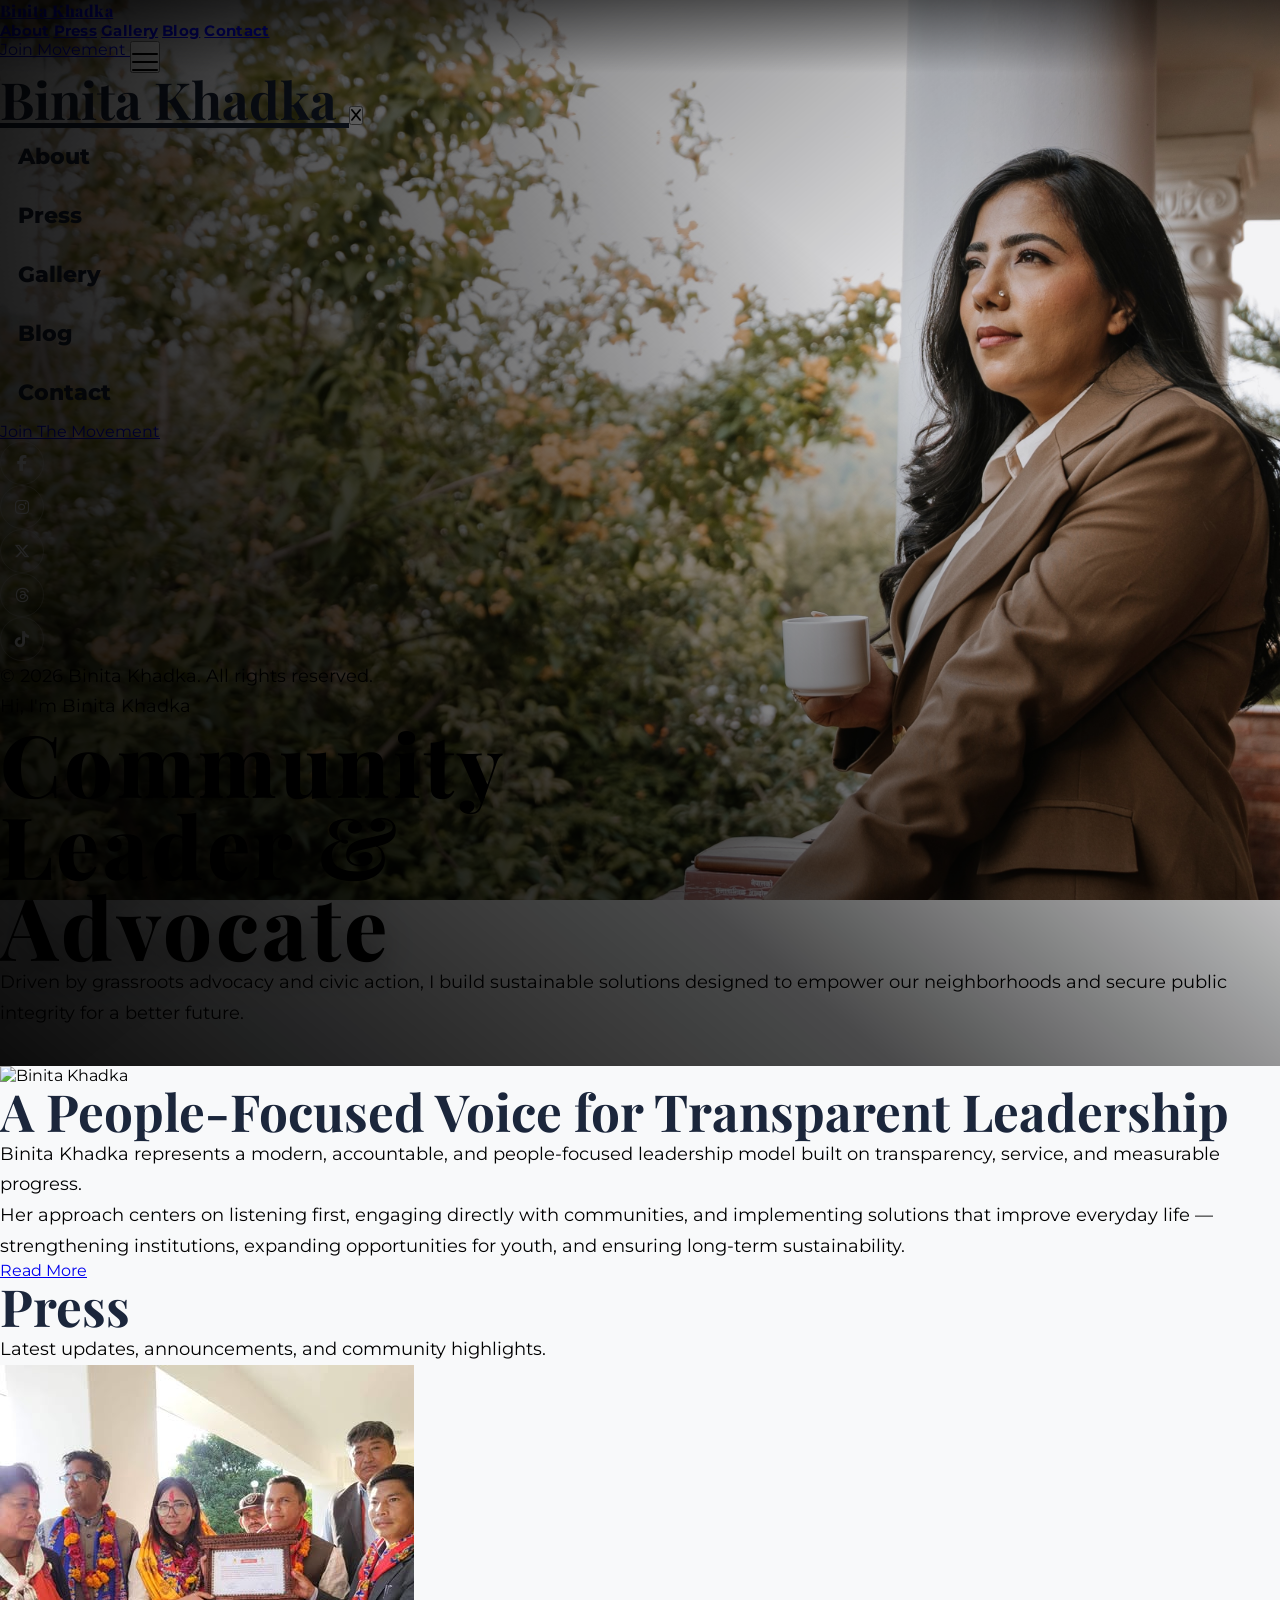
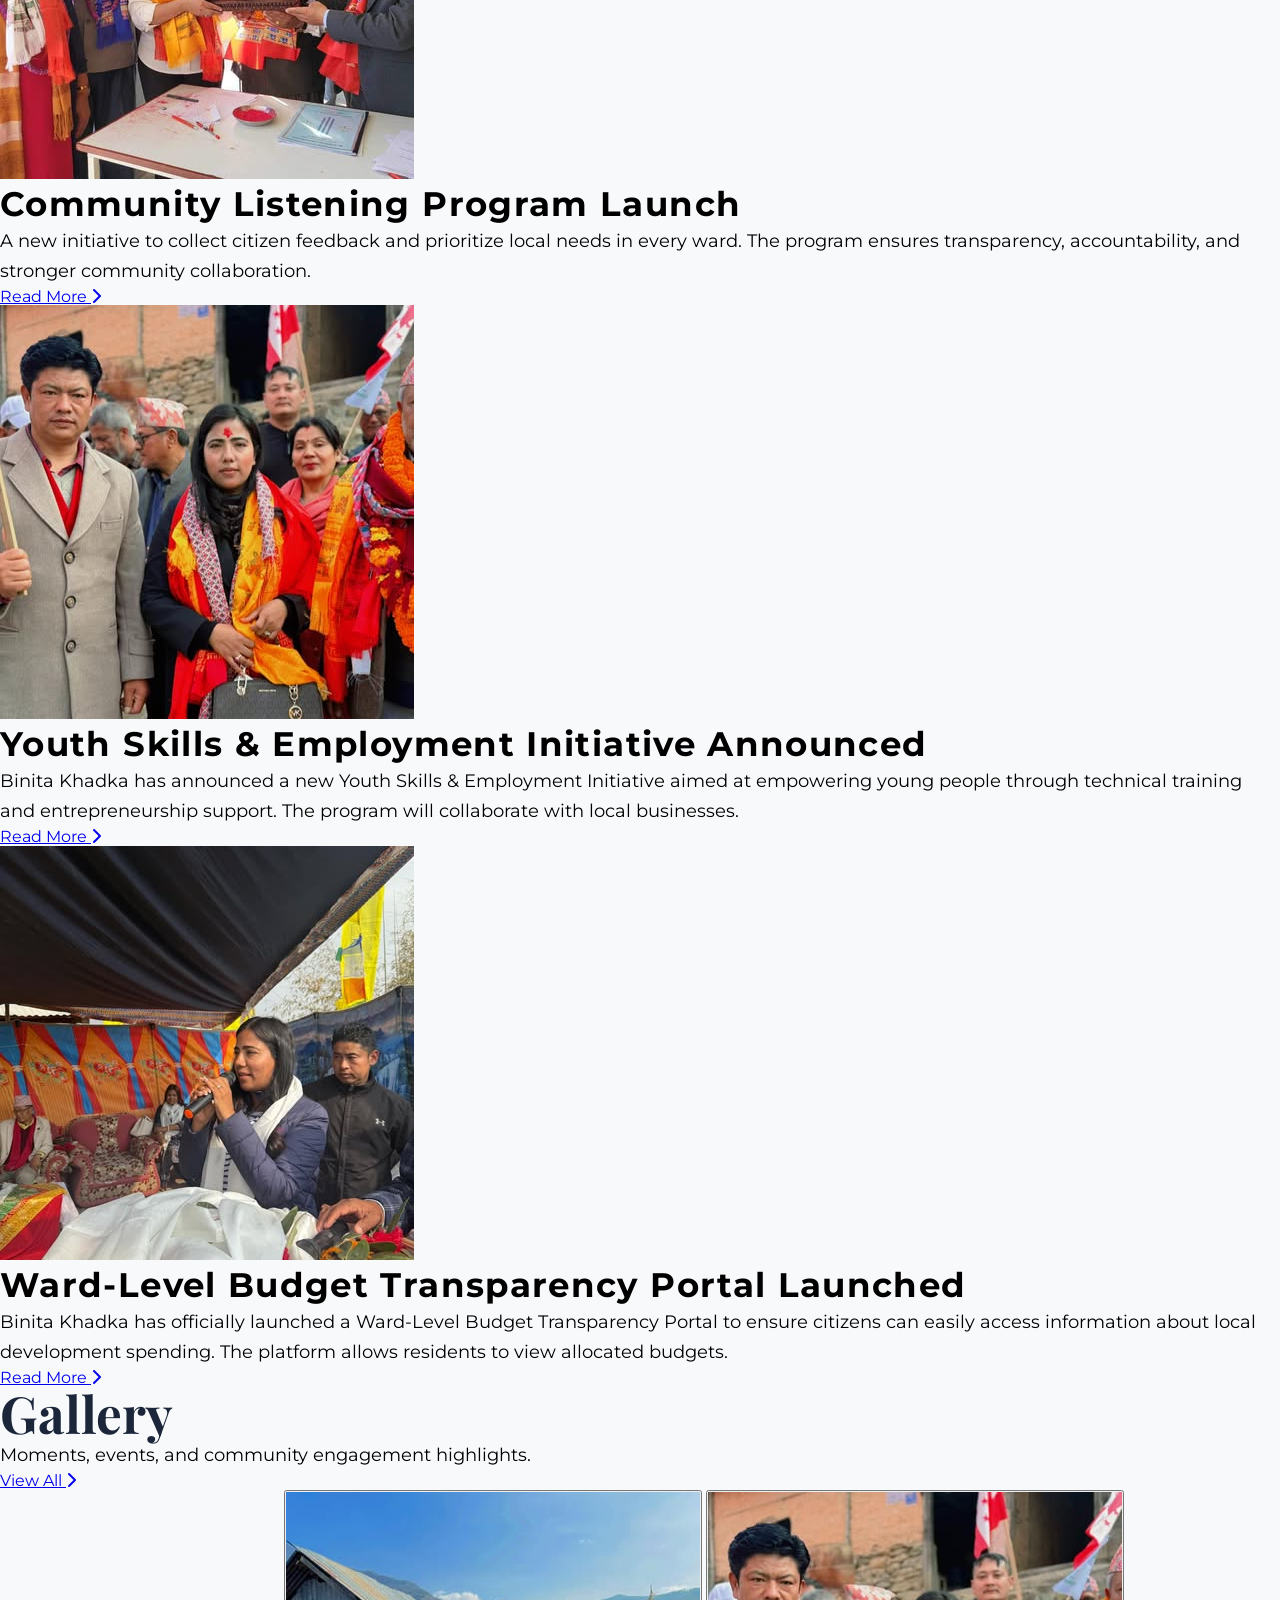
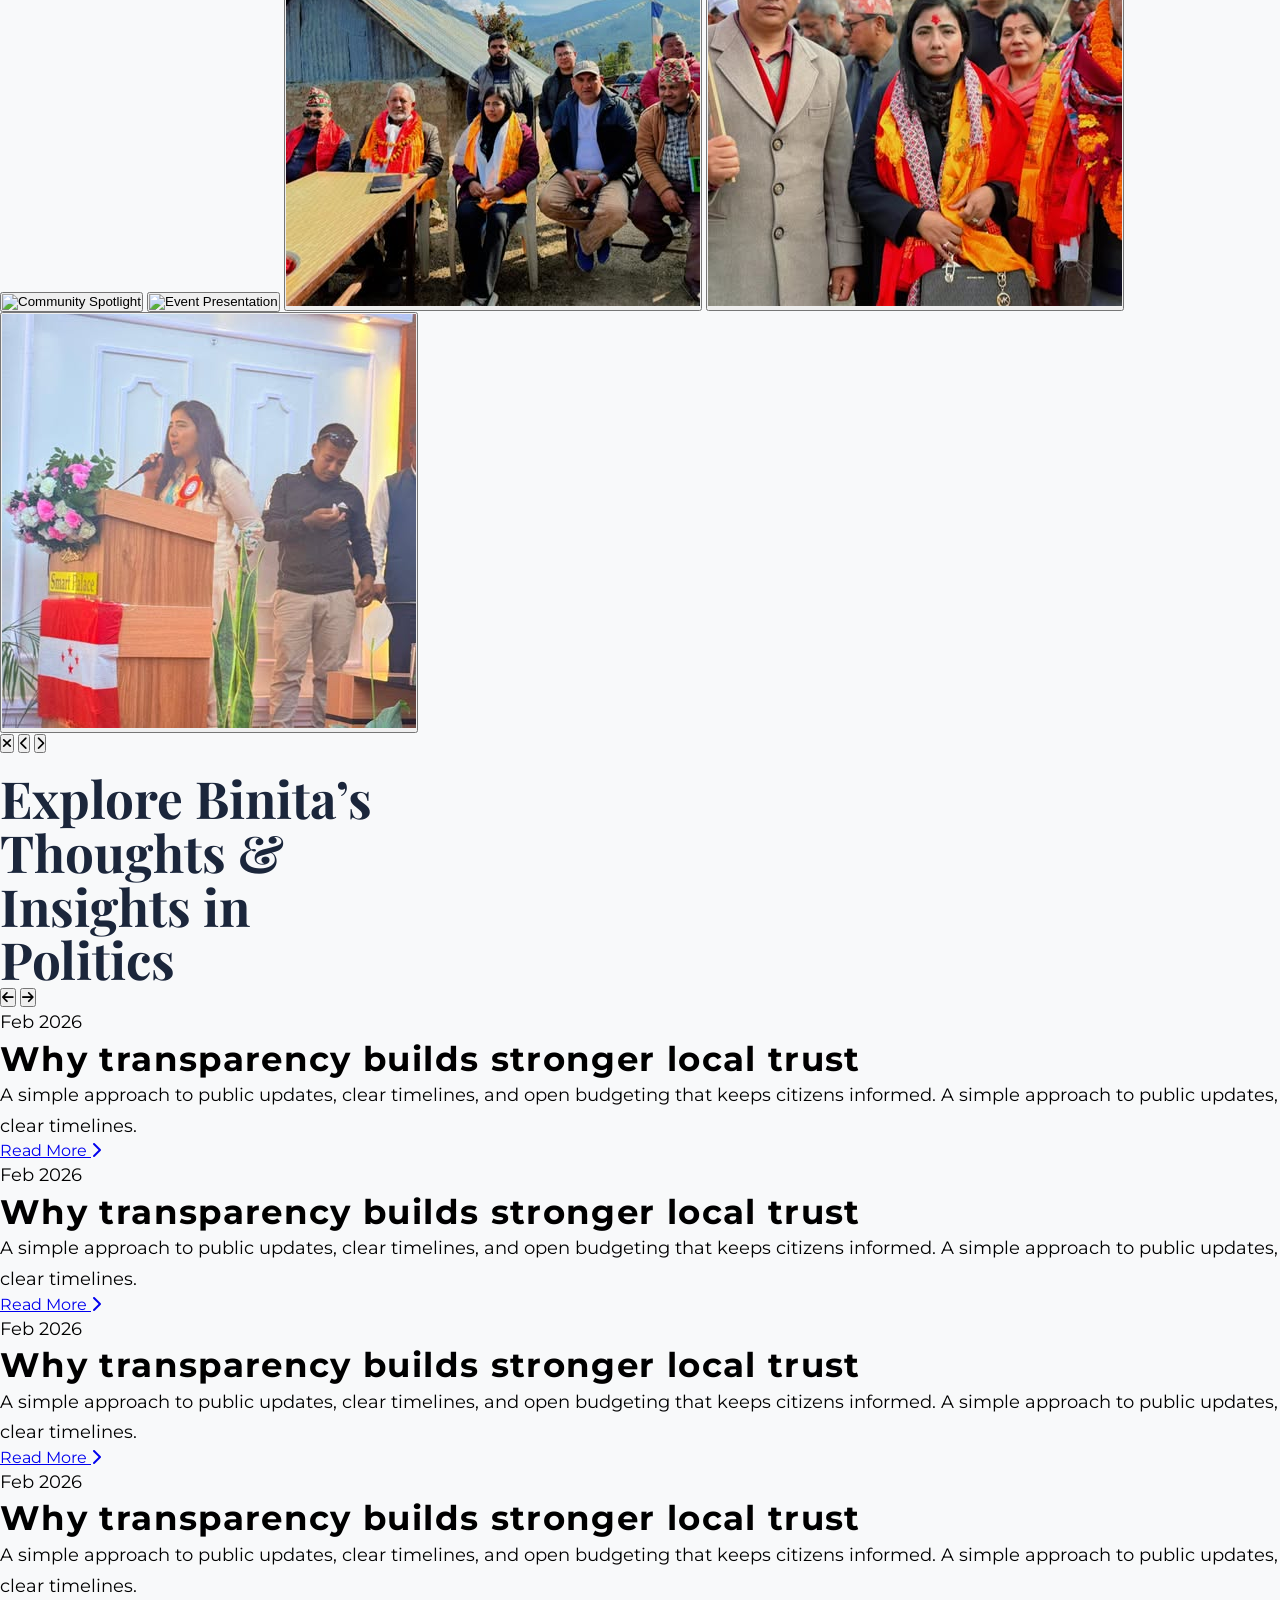
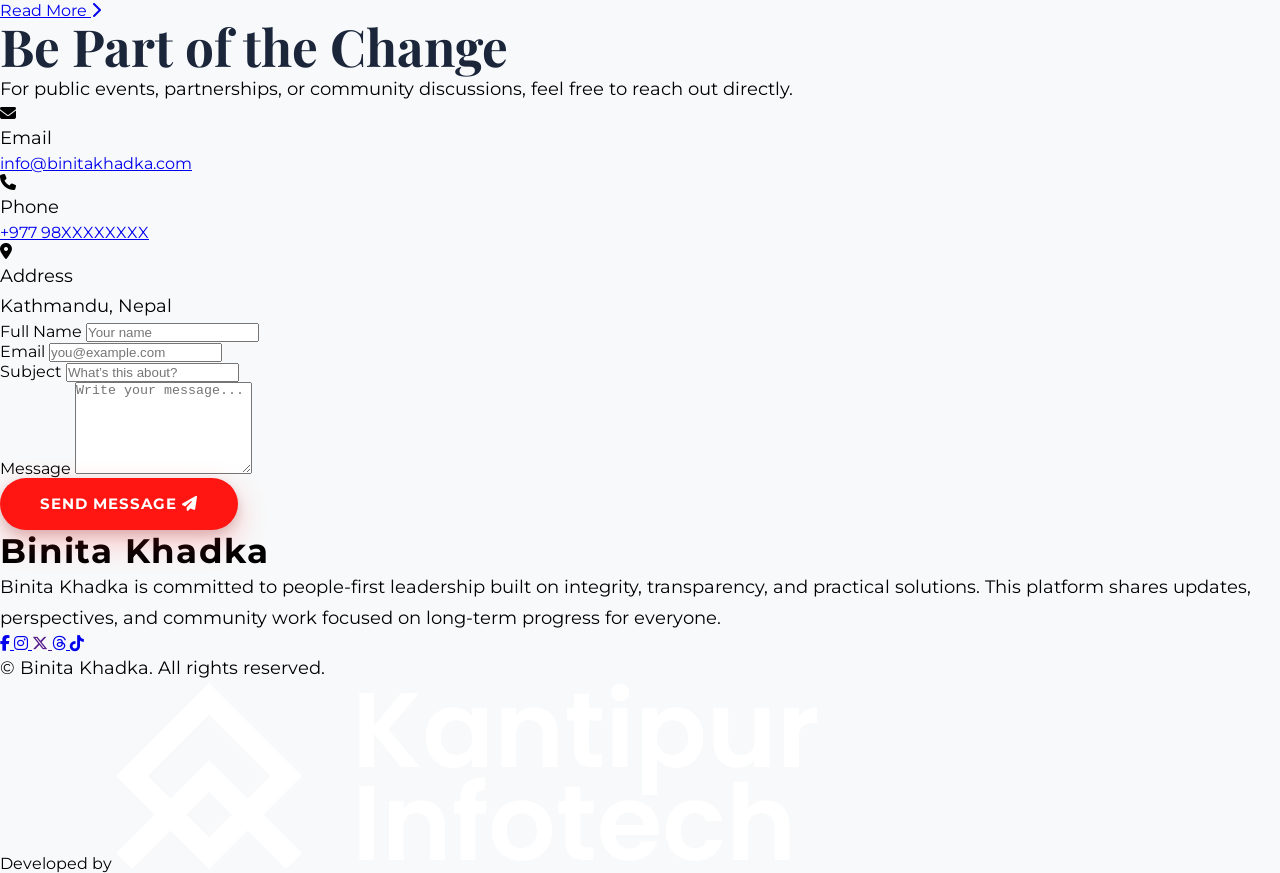
==== commit 5c048567: "updat ein nav and overall desiggn" ====
--- a/index.html
+++ b/index.html
@@ -17,55 +17,84 @@
   <body>
     <!-- Hero Section -->
     <header
-      class="hero-parallax-bg flex items-center justify-center overflow-hidden relative"
+      id="top"
+      class="hero-parallax-bg min-h-screen flex items-center justify-center overflow-hidden relative"
     >
-      <!-- <div class="hero-overlay"></div> -->
-
-      <!-- NAV  -->
+      <!-- NAV -->
       <nav
         id="heroNav"
         class="fixed top-0 left-0 w-full z-50 transition-all duration-300"
       >
         <div
           id="navInner"
-          class="mx-auto max-w-7xl px-6 py-5 flex items-center justify-between"
+          class="mx-auto max-w-7xl px-4 md:px-6 py-5 flex items-center justify-between transition-all duration-300"
         >
-          <!-- "Logo" text -->
-          <a href="#top" class="font-semibold text-2xl" id="navBrand"> Binita Khadka </a>
-
-          <!-- Hamburger-->
-          <button
-            id="menuBtn"
-            class="group inline-flex items-center justify-center rounded-xl focus:outline-none focus:ring-2 focus:ring-white/50"
-            aria-label="Open menu"
-            aria-expanded="false"
-          >
-            <span id="burger" class="burger">
-              <span class="line"></span>
-              <span class="line"></span>
-              <span class="line"></span>
-            </span>
-          </button>
+          <!-- Logo -->
+          <a
+            href="index.html"
+            id="navBrand"
+            class="font-semibold text-2xl md:text-3xl tracking-wide text-white drop-shadow-lg transition-colors duration-300"
+          >
+            Binita Khadka
+          </a>
+
+          <!-- Desktop Nav -->
+          <div
+            id="desktopNavLinks"
+            class="hidden lg:flex items-center gap-8 text-white font-medium"
+          >
+            <a href="about.html" class="nav-link">About</a>
+            <a href="press.html" class="nav-link">Press</a>
+            <a href="gallery.html" class="nav-link">Gallery</a>
+            <a href="blog.html" class="nav-link">Blog</a>
+            <a href="contact.html" class="nav-link">Contact</a>
+          </div>
+
+          <div class="flex items-center gap-4">
+            <a
+              id="navCta"
+              href="contact.html"
+              class="hidden lg:inline-flex items-center justify-center rounded-full border border-white/60 px-5 py-2.5 text-sm font-semibold text-white hover:bg-white hover:text-black transition-all duration-300"
+            >
+              Join Movement
+            </a>
+
+            <!-- Hamburger: mobile + tablet only -->
+            <button
+              id="menuBtn"
+              class="lg:hidden group inline-flex items-center justify-center rounded-xl w-11 h-11 border border-white/40 bg-white/10 backdrop-blur text-white hover:bg-white hover:text-black focus:outline-none focus:ring-2 focus:ring-white/50 transition-all duration-300"
+              aria-label="Open menu"
+              aria-expanded="false"
+            >
+              <span id="burger" class="burger">
+                <span class="line"></span>
+                <span class="line"></span>
+                <span class="line"></span>
+              </span>
+            </button>
+          </div>
         </div>
       </nav>
 
-      <div id="menuOverlay" class="fixed inset-0 bg-black/50 z-50 hidden"></div>
+      <div id="menuOverlay" class="fixed inset-0 bg-black/60 z-50 hidden"></div>
 
       <!-- Off-canvas Menu -->
       <aside
         id="sideMenu"
-        class="fixed top-0 right-0 h-full w-full md:w-[25%] bg-white z-[60] translate-x-full transition-transform duration-300 shadow-2xl flex flex-col justify-between"
+        class="fixed top-0 right-0 h-full w-full sm:w-[420px] bg-[#F8F9FA] z-[60] translate-x-full transition-transform duration-300 shadow-2xl flex flex-col justify-between"
         aria-hidden="true"
       >
         <div>
           <div
             class="p-6 flex items-center justify-between border-b border-black/10"
           >
-            <a href="#top" class="title text-xl"> Binita Khadka </a>
+            <a href="" class="title text-xl text-[var(--secondary)]">
+              Binita Khadka
+            </a>
 
             <button
               id="closeBtn"
-              class="rounded-full px-4 py-2 hover:bg-black/5 focus:outline-none focus:ring-2 focus:ring-black/20"
+              class="rounded-full w-10 h-10 flex items-center justify-center bg-black/5 hover:bg-black/10 focus:outline-none focus:ring-2 focus:ring-black/20 transition"
               aria-label="Close menu"
             >
               <i class="fa-solid fa-x text-sm"></i>
@@ -73,137 +102,131 @@
           </div>
 
           <div class="p-6 space-y-8">
-            <ul class="space-y-6">
+            <ul class="space-y-3">
               <li>
-                <a
-                  class="block text-black/80 hover:text-black font-medium text-xl"
-                  href="#about"
-                  >About</a
-                >
+                <a class="side-link" href="/about.html"> About </a>
               </li>
               <li>
-                <a
-                  class="block text-black/80 hover:text-black font-medium text-xl"
-                  href="#news"
-                  >News</a
-                >
+                <a class="side-link" href="/press.html"> Press </a>
               </li>
               <li>
-                <a
-                  class="block text-black/80 hover:text-black font-medium text-xl"
-                  href="#gallery"
-                  >Gallery</a
-                >
+                <a class="side-link" href="/gallery.html"> Gallery </a>
               </li>
               <li>
-                <a
-                  class="block text-black/80 hover:text-black font-medium text-xl"
-                  href="#blog"
-                  >Blog</a
-                >
+                <a class="side-link" href="/blog.html"> Blog </a>
               </li>
               <li>
-                <a
-                  class="block text-black/80 hover:text-black font-medium text-xl"
-                  href="#contact"
-                  >Contact</a
-                >
+                <a class="side-link" href="/contact.html"> Contact </a>
               </li>
             </ul>
 
             <div class="flex justify-center">
-              <a href="#contact" class="btn w-full text-center">
+              <a
+                href="/contact.html"
+                class="rounded-full border border-[#1b263b] px-6 py-2.5 text-sm font-semibold text-white bg-[#1b263b] hover:bg-transparent hover:text-[#1b263b] transition-all duration-300 shadow-md"
+              >
                 Join The Movement
               </a>
             </div>
           </div>
         </div>
 
-        <div class="p-6 bg-black/5">
-          <div class="flex justify-center space-x-3">
+        <div class="p-6 bg-[var(--secondary)]">
+          <div class="flex justify-center flex-wrap gap-3">
             <a
               href="https://www.facebook.com/binita.khadka.718689"
               target="_blank"
-              class="text-black/80 hover:text-black border border-black/50 rounded-full p-4 flex items-center justify-center"
+              class="side-social"
               aria-label="Facebook"
             >
               <i class="fa-brands fa-facebook-f"></i>
             </a>
+
             <a
               href=""
               target="_blank"
-              class="text-black/80 hover:text-black border border-black/50 rounded-full p-3 flex items-center justify-center"
+              class="side-social"
               aria-label="Instagram"
             >
               <i class="fa-brands fa-instagram"></i>
             </a>
-            <a
-              href=""
-              target="_blank"
-              class="text-black/80 hover:text-black border border-black/50 rounded-full p-3 flex items-center justify-center"
-              aria-label="twitter"
-            >
+
+            <a href="" target="_blank" class="side-social" aria-label="Twitter">
               <i class="fa-brands fa-x-twitter"></i>
             </a>
-            <a
-              href=""
-              target="_blank"
-              class="text-black/80 hover:text-black border border-black/50 rounded-full p-3 flex items-center justify-center"
-              aria-label="threads"
-            >
+
+            <a href="" target="_blank" class="side-social" aria-label="Threads">
               <i class="fa-brands fa-threads"></i>
             </a>
+
             <a
               href="https://www.tiktok.com/@binitakhadka77"
               target="_blank"
-              class="text-black/80 hover:text-black border border-black/50 rounded-full p-3 flex items-center justify-center"
+              class="side-social"
               aria-label="TikTok"
             >
               <i class="fa-brands fa-tiktok"></i>
             </a>
           </div>
-          <div class="p-3">
-            <p class="text-black/60 text-sm text-center">
+
+          <div class="pt-5">
+            <p class="text-white/60 text-sm text-center">
               © <span id="year"></span> Binita Khadka. All rights reserved.
             </p>
           </div>
         </div>
       </aside>
 
-      <!-- hero CONTENT -->
-      <div class="relative z-10 text-center px-6 max-w-4xl space-y-6">
-        <span
-          class="reveal reveal-down delay-sm block sub-heading text-[var(--accent)]"
-        >
-          Leadership for 2026
-        </span>
-
-        <h1
-          class="reveal reveal-up delay-lg heading text-[var(--primary)] uppercase tracking-wider"
-        >
-          Binita Khadka
-        </h1>
-
-        <p
-          class="font-[Montserrat] font-medium text-[#F8F9FA] text-lg md:text-2xl mb-10 max-w-2xl mx-auto leading-[30px] opacity-90"
-        >
-          A vision built on integrity, community progress, and a sustainable
-          future for all.
-        </p>
-
-        <div class="reveal reveal-left delay-md">
-          <a href="#contact" class="btn"> Join The Movement </a>
+      <!-- Hero Content -->
+      <div
+        class="relative z-10 px-6 max-w-7xl w-full mx-auto pt-32 pb-20 min-h-[80vh] flex flex-col justify-center"
+      >
+        <div class="max-w-4xl text-left space-y-4">
+          <!-- Conversational Intro Header with Accent Anchor -->
+          <p
+            class="reveal reveal-up text-xl md:text-3xl font-medium text-[#F8F9FA] tracking-tight opacity-95 flex items-center gap-3"
+          >
+            Hi, I'm <span class="font-bold text-white ml-1">Binita Khadka</span>
+          </p>
+
+          <!--title -->
+          <h1
+            class="reveal reveal-up delay-md heading text-white text-5xl sm:text-6xl md:text-8xl font-black tracking-tight leading-[0.95] uppercase drop-shadow-sm"
+          >
+            Community <br />
+            <span class="text-[var(--accent)] transition-colors duration-300"
+              >Leader</span
+            >
+            <span class="text-white/40">&amp;</span> <br />
+            Advocate
+          </h1>
+
+          <div
+            class="pt-6 max-w-xl reveal reveal-up delay-lg flex flex-col gap-4"
+          >
+            <p
+              class="font-normal text-[#F8F9FA] text-base md:text-lg leading-relaxed opacity-85"
+            >
+              Driven by
+              <span class="text-[var(--accent)] font-semibold"
+                >grassroots advocacy</span
+              >
+              and civic action, I build sustainable solutions designed to
+              empower our neighborhoods and secure public integrity for a better
+              future.
+            </p>
+          </div>
         </div>
       </div>
 
       <!-- Scroll Down Indicator -->
       <div class="absolute bottom-8 left-1/2 -translate-x-1/2 z-20">
         <a href="#about" class="flex flex-col items-center gap-2 group">
-          <span
+          <!-- <span
             class="text-white text-xs tracking-widest uppercase opacity-80 group-hover:opacity-100 transition"
           >
             Scroll down
-          </span>
+          </span> -->
 
           <div class="mouse">
             <div class="wheel"></div>
@@ -215,55 +238,84 @@
     <!-- ABOUT SECTION -->
     <section id="about" class="scroll-mt-20 relative z-20 bg-[#F8F9FA]">
       <div class="max-w-7xl mx-auto px-4 md:px-6 py-12">
-        <div class="grid grid-cols-1 lg:grid-cols-12 gap-8 items-center">
-          <!-- LEFT TEXT -->
-          <div class="reveal reveal-left lg:col-span-6 space-y-4">
-            <h2 class="title ">About Binita</h2>
-
-            <p>
-              Binita Khadka represents a modern, accountable, and people-focused
-              leadership model built on transparency and measurable progress.
-            </p>
-
-            <p>
-              Her approach centers on listening first, engaging directly with
-              communities, and implementing solutions that improve everyday life
-              — strengthening institutions, expanding opportunities for youth,
-              and ensuring long-term sustainability.
-            </p>
-
-            <p>
-              This portfolio reflects her mission for 2026: to build trust,
-              empower communities, and deliver practical, transparent
-              governance.
-            </p>
-          </div>
-
-          <!-- RIGHT IMAGE -->
+        <div
+          class="grid grid-cols-1 lg:grid-cols-12 gap-10 lg:gap-14 items-center"
+        >
+          <!-- left IMAGE -->
           <div class="reveal reveal-down lg:col-span-6">
-            <div class="relative rounded-md overflow-hidden shadow">
-              <img
-                src="./assets/about-img.jpg"
-                alt="Binita Khadka"
-                class="w-full h-[500px] object-cover"
-              />
-
+            <div class="relative">
+              <!-- Sleek top Angled Corner Badge -->
               <div
-                class="absolute inset-0 bg-gradient-to-b from-black/20 to-black/80"
+                class="absolute -top-3 -left-3 h-14 w-14 bg-[var(--accent)] hidden sm:block pointer-events-none [clip-path:polygon(0_0,_100%_0,_0_100%)]"
               ></div>
+              <!-- Sleek bottom Angled Corner Badge -->
+
+              <div
+                class="absolute -bottom-3 -right-3 h-14 w-14 bg-[var(--accent)] hidden sm:block pointer-events-none [clip-path:polygon(100%_100%,_0_100%,_100%_0)]"
+              ></div>
+
+              <div class="relative overflow-hidden shadow">
+                <img
+                  src="./assets/img8.jpg"
+                  alt="Binita Khadka"
+                  class="w-full h-[420px] md:h-[560px] object-cover"
+                />
+
+                <div
+                  class="absolute inset-0 bg-gradient-to-b from-black/10 via-black/10 to-black/75"
+                ></div>
+              </div>
+            </div>
+          </div>
+          <!-- right TEXT -->
+          <div class="reveal reveal-left lg:col-span-6 space-y-6">
+            <div class="space-y-3">
+              <h2 class="title">
+                A
+                <span class="text-[var(--accent)]"> People-Focused Voice </span>
+                for Transparent Leadership
+              </h2>
+            </div>
+
+            <div class="space-y-4 text-gray-700 leading-relaxed">
+              <p>
+                Binita Khadka represents a modern, accountable, and
+                people-focused leadership model built on transparency, service,
+                and measurable progress.
+              </p>
+
+              <p>
+                Her approach centers on listening first, engaging directly with
+                communities, and implementing solutions that improve everyday
+                life — strengthening institutions, expanding opportunities for
+                youth, and ensuring long-term sustainability.
+              </p>
+            </div>
+            <!-- BUTTONS -->
+            <div class="flex flex-col sm:flex-row gap-4 pt-2">
+              <a
+                href="about.html"
+                class="w-fit rounded-full border border-[#1b263b] px-6 py-2.5 text-sm font-semibold text-white bg-[#1b263b] hover:bg-transparent hover:text-[#1b263b] transition-all duration-300 shadow-md"
+              >
+                Read More
+              </a>
             </div>
           </div>
         </div>
       </div>
     </section>
 
-    <!-- news section -->
-    <section id="news" class="bg-[var(--secondary)] py-12">
+    <!-- press section -->
+    <section class="bg-[var(--secondary)] py-12">
       <div class="px-4 md:px-6 max-w-7xl mx-auto space-y-6">
         <!-- Title -->
         <div class="text-center space-y-2">
-          <h2 class="title text-white">News</h2>
-          <p class="text-white/80 max-w-2xl mx-auto">
+          <h2
+            class="title text-3xl font-black uppercase tracking-tight text-[#ffffff]"
+          >
+            Press
+          </h2>
+          <p class="text-white/70 text-sm md:text-base">
             Latest updates, announcements, and community highlights.
           </p>
         </div>
@@ -277,13 +329,15 @@
             <div class="h-72 overflow-hidden px-4 py-3">
               <img
                 src="./assets/img-5.jpg"
-                alt="News 1"
+                alt="Press 1"
                 class="w-full h-full object-cover transition-transform duration-500 hover:scale-105"
               />
             </div>
 
             <div class="px-4 py-3 flex flex-col flex-1 space-y-3">
-              <h3 class="title text-lg">Community Listening Program Launch</h3>
+              <h3 class="sub-heading text-lg">
+                Community Listening Program Launch
+              </h3>
 
               <p class="text-black/70 text-[16px] leading-relaxed">
                 A new initiative to collect citizen feedback and prioritize
@@ -308,13 +362,13 @@
             <div class="h-72 overflow-hidden px-4 py-3">
               <img
                 src="./assets/img-2.jpg"
-                alt="News 1"
+                alt="press 1"
                 class="w-full h-full object-cover transition-transform duration-500 hover:scale-105"
               />
             </div>
 
             <div class="px-4 py-3 flex flex-col flex-1 space-y-3">
-              <h3 class="title text-lg">
+              <h3 class="sub-heading text-lg">
                 Youth Skills & Employment Initiative Announced
               </h3>
 
@@ -342,13 +396,13 @@
             <div class="h-72 overflow-hidden px-4 py-3">
               <img
                 src="./assets/img-3.jpg"
-                alt="News 1"
+                alt="press 1"
                 class="w-full h-full object-cover transition-transform duration-500 hover:scale-105"
               />
             </div>
 
             <div class="px-4 py-3 flex flex-col flex-1 space-y-3">
-              <h3 class="title text-lg">
+              <h3 class="sub-heading text-lg">
                 Ward-Level Budget Transparency Portal Launched
               </h3>
 
@@ -373,141 +427,114 @@
       </div>
     </section>
 
-    <!-- gallery section  -->
-    <section id="gallery" class="py-12 bg-[var(--primary)]">
-      <div class="px-4 md:px-6 max-w-7xl mx-auto space-y-6">
-        <!-- heading -->
-        <div class="text-center space-y-2">
-          <h2 class="title ">Gallery</h2>
-          <p class="text-black/80 max-w-2xl mx-auto">
-            Moments, events, and community engagement highlights.
-          </p>
-        </div>
-        <!-- content -->
+    <!-- Gallery Section -->
+    <section class="py-12 bg-gray-200">
+      <div class="px-4 md:px-6 max-w-7xl mx-auto space-y-8">
+        <!-- Flex Header -->
         <div
-          class="grid grid-cols-1 sm:grid-cols-2 lg:grid-cols-3 gap-6"
+          class="flex flex-col sm:flex-row sm:items-end justify-between gap-4"
+        >
+          <div class="space-y-1 text-left">
+            <h2
+              class="title text-3xl font-black uppercase tracking-tight text-[var(--secondary)]"
+            >
+              Gallery
+            </h2>
+            <p class="text-black/70 text-sm md:text-base max-w-xl">
+              Moments, events, and community engagement highlights.
+            </p>
+          </div>
+          <div>
+            <a
+              href="/gallery"
+              class="inline-flex items-center gap-2 text-[var(--secondary)] text-sm font-semibold tracking-wider uppercase transition-all duration-300 border-b border-[var(--secondary)] pb-1 group hover:border-[var(--accent)] hover:text-[var(--accent)]"
+            >
+              View All
+              <i
+                class="fa-solid fa-chevron-right text-[var(--secondary)] transition-transform group-hover:translate-x-1 group-hover:text-[var(--accent)]"
+              ></i>
+            </a>
+          </div>
+        </div>
+
+        <!-- Balanced 5-Photo Bento Grid Content -->
+        <div
+          class="grid grid-cols-1 sm:grid-cols-2 md:grid-cols-3 gap-3 auto-rows-[260px]"
           id="galleryGrid"
         >
-          <!-- Item 1 -->
+          <!-- Item 1-->
           <button
             type="button"
-            class="reveal reveal-up group overflow-hidden rounded-md border bg-white"
-            data-full="./assets/gallery-1.jpg"
+            class="reveal reveal-up group overflow-hidden rounded-md bg-white sm:col-span-2 sm:row-span-2"
+            data-full="./assets/img4.jpg"
           >
             <img
-              src="./assets/gallery-1.jpg"
-              alt="Gallery 1"
-              class="w-full h-64 object-cover group-hover:scale-105 transition duration-300"
+              src="./assets/img4.jpg"
+              alt="Community Spotlight"
+              class="w-full h-full object-cover group-hover:scale-105 transition duration-500"
             />
           </button>
 
           <!-- Item 2 -->
           <button
             type="button"
-            class="reveal reveal-up delay-sm group overflow-hidden rounded-md border bg-white"
-            data-full="./assets/gallery-2.jpg"
+            class="reveal reveal-up delay-sm group overflow-hidden rounded-md bg-white sm:row-span-2"
+            data-full="./assets/img3.jpg"
           >
             <img
-              src="./assets/gallery-2.jpg"
-              alt="Gallery 2"
-              class="w-full h-64 object-cover group-hover:scale-105 transition duration-300"
+              src="./assets/img3.jpg"
+              alt="Event Presentation"
+              class="w-full h-full object-cover group-hover:scale-105 transition duration-500"
             />
           </button>
 
           <!-- Item 3 -->
           <button
             type="button"
-            class="reveal reveal-up delay-md group overflow-hidden rounded-md border bg-white"
+            class="reveal reveal-up delay-md group overflow-hidden rounded-md bg-white"
             data-full="./assets/gallery-3.jpg"
           >
             <img
               src="./assets/gallery-3.jpg"
-              alt="Gallery 3"
-              class="w-full h-64 object-cover group-hover:scale-105 transition duration-300"
+              alt="Grassroots Meeting"
+              class="w-full h-full object-cover group-hover:scale-105 transition duration-500"
             />
           </button>
-          <!-- Item 4 -->
+
+          <!-- Item 4-->
           <button
             type="button"
-            class="reveal reveal-up group overflow-hidden rounded-md border bg-white"
+            class="reveal reveal-up group overflow-hidden rounded-md bg-white"
             data-full="./assets/gallery-4.jpg"
           >
             <img
               src="./assets/gallery-4.jpg"
-              alt="Gallery 3"
-              class="w-full h-64 object-cover group-hover:scale-105 transition duration-300"
+              alt="Civic Forum"
+              class="w-full h-full object-cover group-hover:scale-105 transition duration-500"
             />
           </button>
+
           <!-- Item 5 -->
           <button
             type="button"
-            class="reveal reveal-up delay-sm group overflow-hidden rounded-md border bg-white"
+            class="reveal reveal-up delay-sm group overflow-hidden rounded-md bg-white"
             data-full="./assets/gallery-5.jpg"
           >
             <img
               src="./assets/gallery-5.jpg"
-              alt="Gallery 3"
-              class="w-full h-64 object-cover group-hover:scale-105 transition duration-300"
+              alt="Town Hall Discussion"
+              class="w-full h-full object-cover group-hover:scale-105 transition duration-500"
             />
           </button>
-          <!-- Item 6 -->
-          <button
-            type="button"
-            class="reveal reveal-up delay-md group overflow-hidden rounded-md border bg-white"
-            data-full="./assets/gallery-6.jpg"
-          >
-            <img
-              src="./assets/gallery-6.jpg"
-              alt="Gallery 3"
-              class="w-full h-64 object-cover group-hover:scale-105 transition duration-300"
-            />
-          </button>
-          <!-- Item 7 -->
-          <button
-            type="button"
-            class="reveal reveal-up group overflow-hidden rounded-md border bg-white"
-            data-full="./assets/gallery-7.jpg"
-          >
-            <img
-              src="./assets/gallery-7.jpg"
-              alt="Gallery 3"
-              class="w-full h-64 object-cover group-hover:scale-105 transition duration-300"
-            />
-          </button>
-          <!-- Item 8 -->
-          <button
-            type="button"
-            class="reveal reveal-up delay-sm group overflow-hidden rounded-md border bg-white"
-            data-full="./assets/gallery-8.jpg"
-          >
-            <img
-              src="./assets/gallery-8.jpg"
-              alt="Gallery 3"
-              class="w-full h-64 object-cover group-hover:scale-105 transition duration-300"
-            />
-          </button>
-          <!-- Item 9 -->
-          <button
-            type="button"
-            class="reveal reveal-up delay-md group overflow-hidden rounded-md border bg-white"
-            data-full="./assets/gallery-9.jpg"
-          >
-            <img
-              src="./assets/gallery-9.jpg"
-              alt="Gallery 3"
-              class="w-full h-64 object-cover group-hover:scale-105 transition duration-300"
-            />
-          </button>
-        </div>
-
-        <!-- Lightbox Modal -->
+        </div>
+
+        <!-- Lightbox Modal  -->
         <div
           id="lightbox"
           class="fixed inset-0 z-[999] hidden"
           aria-hidden="true"
         >
           <div class="absolute inset-0 bg-black/80"></div>
-
           <button
             type="button"
             id="lightboxClose"
@@ -516,8 +543,6 @@
           >
             <i class="fa-solid fa-xmark"></i>
           </button>
-
-          <!-- prev/next -->
           <button
             type="button"
             id="lightboxPrev"
@@ -526,7 +551,6 @@
           >
             <i class="fa fa-chevron-left"></i>
           </button>
-
           <button
             type="button"
             id="lightboxNext"
@@ -535,8 +559,6 @@
           >
             <i class="fa fa-chevron-right"></i>
           </button>
-
-          <!-- content -->
           <div
             class="relative z-10 h-full flex items-center justify-center px-4"
           >
@@ -551,7 +573,6 @@
                 id="lightboxCaption"
                 class="text-white/90 text-sm md:text-base mt-4 text-center"
               ></p>
-
               <div
                 id="lightboxThumbs"
                 class="mt-6 flex gap-3 overflow-x-auto pb-2 justify-center"
@@ -563,7 +584,7 @@
     </section>
 
     <!-- BLOG SECTION -->
-    <section id="blog" class="bg-gray-100 py-12">
+    <section class="bg-[var(--primary)] py-12">
       <div class="px-4 md:px-6 max-w-7xl mx-auto">
         <div class="grid grid-cols-1 lg:grid-cols-12 gap-4 items-start">
           <!-- LEFT -->
@@ -744,11 +765,8 @@
     </section>
 
     <!-- CONTACT SECTION -->
-    <section
-      id="contact"
-      class="reveal reveal-down delay-md py-12 bg-[var(--primary)]"
-    >
-      <div class="px-4 md:px-6 max-w-7xl mx-auto">
+    <section class="py-12 bg-[var(--primary)]">
+      <div class="px-4 md:px-6 max-w-7xl mx-auto reveal reveal-down delay-md">
         <div
           class="grid grid-cols-1 lg:grid-cols-12 rounded-md overflow-hidden shadow-md"
         >
--- a/style.css
+++ b/style.css
@@ -1,4 +1,4 @@
-@import url("https://fonts.googleapis.com/css2?family=Montserrat:ital,wght@0,100..900;1,100..900&display=swap");
+@import url("https://fonts.googleapis.com/css2?family=Montserrat:wght@300;400;500;600;700;800;900&family=Playfair+Display:wght@500;600;700;800&display=swap");
 
 * {
   padding: 0;
@@ -8,8 +8,8 @@
 
 html,
 body {
-  font-family: "Montserrat", "Open Sans", sans-serif;
-  background-color: var(--secondary);
+  font-family: "Montserrat", sans-serif;
+  background-color: var(--primary);
   scroll-behavior: smooth;
 }
 
@@ -18,117 +18,211 @@
   --secondary: #1b263b;
   --accent: #ff1512;
   --white: #ffffff;
-}
-
+  --text-gray: #4a5568;
+  --dark: #0b1220;
+  --soft-white: rgba(248, 249, 250, 0.96);
+}
+
+/* Hide scrollbar */
 .no-scrollbar::-webkit-scrollbar {
   display: none;
 }
+
 .no-scrollbar {
   -ms-overflow-style: none;
   scrollbar-width: none;
 }
 
+/* 
+   HERO SECTION */
+
+.hero-parallax-bg {
+  position: relative;
+  background-image: url("./assets/hero-main-bg.jpg");
+  background-size: cover;
+  background-position: center;
+  background-repeat: no-repeat;
+  background-attachment: fixed;
+  min-height: 100vh;
+  width: 100%;
+}
+
+.hero-parallax-bg::before {
+  content: "";
+  position: absolute;
+  inset: 0;
+  z-index: 1;
+  background:
+    linear-gradient(
+      to bottom right,
+      rgba(0, 0, 0, 0.85) 0%,
+      rgba(0, 0, 0, 0.4) 25%,
+      rgba(0, 0, 0, 0) 55%
+    ),
+    linear-gradient(
+      to top right,
+      rgba(0, 0, 0, 0.95) 0%,
+      rgba(0, 0, 0, 0.7) 35%,
+      rgba(0, 0, 0, 0) 70%
+    );
+
+  pointer-events: none;
+}
+
+.hero-parallax-bg > * {
+  position: relative;
+}
+
+@media (max-width: 1024px) {
+  .hero-parallax-bg {
+    background-attachment: scroll;
+    background-position: center top;
+  }
+}
+
+/* 
+   TYPOGRAPHY*/
+
 .heading {
-  font-size: 68px;
+  font-family: "Playfair Display", serif;
+  font-size: clamp(46px, 7vw, 86px);
   font-weight: 800;
-  line-height: 62px;
-  text-shadow: 20px;
-}
-@media (max-width: 1024px) {
-  .heading {
-    font-size: 40px;
-  }
+  line-height: 0.95;
+  letter-spacing: 0.04em;
+  text-shadow: 0 12px 35px rgba(0, 0, 0, 0.45);
 }
 
 .sub-heading {
-  font-size: 36px;
-  line-height: 44px;
+  font-family: "Montserrat", sans-serif;
+  font-size: clamp(20px, 3vw, 34px);
+  line-height: 1.25;
   font-weight: 700;
-}
-@media (max-width: 1024px) {
-  .sub-heading {
-    font-size: 26px;
-  }
+  letter-spacing: 0.04em;
 }
 
 .title {
-  font-size: 48px;
-  line-height: 36px;
-  font-weight: 600;
-  color: #616161;
-  /* text-transform: uppercase; */
-}
-@media (max-width: 1024px) {
-  .title {
-    font-size: 22px;
-  }
+  font-family: "Playfair Display", serif;
+  font-size: clamp(30px, 4vw, 52px);
+  line-height: 1.05;
+  font-weight: 700;
+  color: var(--secondary);
 }
 
 p {
   font-size: 18px;
-  line-height: 28px;
-}
+  line-height: 1.7;
+  color: inherit;
+}
+
+/* BUTTON */
 
 .btn {
-  font-size: 16px;
+  font-family: "Montserrat", sans-serif;
+  font-size: 15px;
   line-height: 20px;
   padding: 16px 40px;
   background-color: var(--accent);
-  color: #ffffff;
+  color: var(--white);
   text-transform: uppercase;
-  font-weight: 600;
+  font-weight: 700;
   letter-spacing: 1px;
   border: none;
   cursor: pointer;
   display: inline-block;
   text-decoration: none;
-  border-radius: 4px;
+  border-radius: 999px;
   box-shadow:
-    0 4px 6px -1px rgba(0, 0, 0, 0.1),
-    0 2px 4px -1px rgba(0, 0, 0, 0.06);
+    0 12px 30px rgba(255, 21, 18, 0.25),
+    0 5px 12px rgba(0, 0, 0, 0.15);
   transition:
-    transform 0.4s cubic-bezier(0.25, 1, 0.5, 1),
-    background-color 0.3s ease;
-}
+    transform 0.35s cubic-bezier(0.25, 1, 0.5, 1),
+    background-color 0.3s ease,
+    box-shadow 0.3s ease;
+}
+
 .btn:hover {
-  transform: translateY(-1px) scale(1.05);
+  transform: translateY(-2px) scale(1.04);
   background-color: #e61210;
-}
-
-/* parallax effect for bg */
-.hero-parallax-bg {
+  box-shadow:
+    0 16px 36px rgba(255, 21, 18, 0.35),
+    0 8px 16px rgba(0, 0, 0, 0.2);
+}
+
+/* NAVIGATION */
+
+#heroNav {
+  background: linear-gradient(to bottom, rgba(0, 0, 0, 0.5), rgba(0, 0, 0, 0));
+}
+
+#navBrand {
+  font-family: "Playfair Display", serif;
+  font-weight: 800;
+  letter-spacing: 0.03em;
+}
+
+.nav-link {
   position: relative;
-  background-image: url("./assets/hero-bg.png");
-  background-size: cover;
-  background-position: center;
-  background-repeat: no-repeat;
-  background-attachment: fixed;
-  height: 100vh;
+  font-size: 15px;
+  font-weight: 700;
+  letter-spacing: 0.02em;
+  transition: color 0.25s ease;
+}
+
+.nav-link::after {
+  content: "";
+  position: absolute;
+  left: 0;
+  bottom: -8px;
+  width: 0;
+  height: 2px;
+  background: var(--accent);
+  border-radius: 999px;
+  transition: width 0.25s ease;
+}
+
+.nav-link:hover::after {
   width: 100%;
 }
 
-.hero-overlay {
-  position: absolute;
-  top: 0;
-  left: 0;
-  width: 100%;
-  height: 100%;
-  background: linear-gradient(
-    to top,
-    rgba(27, 38, 59, 0.9),
-    rgba(27, 38, 59, 0.5)
-  );
-}
-@media (max-width: 1024px) {
-  .hero-parallax-bg {
-    background-attachment: scroll;
-  }
-}
-
-/* css for navigation and hamburger */
+/* Scrolled navbar */
+.nav-scrolled {
+  background: var(--soft-white) !important;
+  backdrop-filter: blur(16px);
+  -webkit-backdrop-filter: blur(16px);
+  box-shadow: 0 8px 30px rgba(0, 0, 0, 0.12);
+}
+
+.nav-scrolled #navBrand,
+.nav-scrolled #desktopNavLinks {
+  color: var(--secondary) !important;
+}
+
+.nav-scrolled #navCta {
+  color: var(--secondary) !important;
+  border-color: rgba(27, 38, 59, 0.35) !important;
+}
+
+.nav-scrolled #navCta:hover {
+  background: var(--secondary) !important;
+  color: var(--white) !important;
+}
+
+.nav-scrolled #menuBtn {
+  color: var(--secondary) !important;
+  border-color: rgba(27, 38, 59, 0.25) !important;
+  background: rgba(27, 38, 59, 0.06) !important;
+}
+
+.nav-scrolled #menuBtn:hover {
+  background: var(--secondary) !important;
+  color: var(--white) !important;
+}
+
+/* hamburger */
+
 .burger {
-  width: 28px;
-  height: 20px;
+  width: 26px;
+  height: 18px;
   display: inline-flex;
   flex-direction: column;
   justify-content: space-between;
@@ -136,30 +230,82 @@
 
 .burger .line {
   height: 2px;
+  width: 100%;
   border-radius: 999px;
-  background: white;
+  background: currentColor;
   transition:
     transform 0.25s ease,
     opacity 0.2s ease,
     background 0.25s ease;
 }
 
-.nav-scrolled .burger .line {
-  background: #111;
-}
-
 /* Open state animation */
 .menu-open .burger .line:nth-child(1) {
-  transform: translateY(9px) rotate(45deg);
-}
+  transform: translateY(8px) rotate(45deg);
+}
+
 .menu-open .burger .line:nth-child(2) {
   opacity: 0;
 }
+
 .menu-open .burger .line:nth-child(3) {
-  transform: translateY(-9px) rotate(-45deg);
-}
-
-/* anomation part */
+  transform: translateY(-8px) rotate(-45deg);
+}
+
+/* side menu */
+
+.side-link {
+  display: flex;
+  align-items: center;
+  gap: 14px;
+  padding: 16px 18px;
+  border-radius: 18px;
+  color: var(--secondary);
+  font-size: 22px;
+  font-weight: 800;
+  text-decoration: none;
+  transition:
+    background 0.25s ease,
+    color 0.25s ease,
+    transform 0.25s ease;
+}
+
+.side-link span {
+  font-size: 13px;
+  color: var(--accent);
+  font-weight: 900;
+}
+
+.side-link:hover {
+  background: var(--secondary);
+  color: var(--white);
+  transform: translateX(6px);
+}
+
+.side-social {
+  width: 44px;
+  height: 44px;
+  color: var(--white);
+  border: 1px solid rgba(255, 255, 255, 0.35);
+  border-radius: 999px;
+  display: flex;
+  align-items: center;
+  justify-content: center;
+  text-decoration: none;
+  transition:
+    background 0.25s ease,
+    color 0.25s ease,
+    transform 0.25s ease;
+}
+
+.side-social:hover {
+  background: var(--white);
+  color: var(--secondary);
+  transform: translateY(-2px);
+}
+
+/* animation */
+
 .reveal {
   opacity: 0;
   visibility: hidden;
@@ -172,17 +318,19 @@
 .reveal-up {
   transform: translateY(50px);
 }
+
 .reveal-down {
   transform: translateY(-50px);
 }
+
 .reveal-left {
   transform: translateX(-50px);
 }
+
 .reveal-right {
   transform: translateX(50px);
 }
 
-/* The 'Active' state  */
 .reveal.active {
   opacity: 1;
   visibility: visible;
@@ -192,18 +340,21 @@
 .delay-sm {
   transition-delay: 0.3s;
 }
+
 .delay-md {
   transition-delay: 0.6s;
 }
+
 .delay-lg {
   transition-delay: 0.9s;
 }
 
-/* scroll down css */
+/* scrolldown */
+
 .mouse {
   width: 24px;
   height: 38px;
-  border: 2px solid white;
+  border: 2px solid var(--white);
   border-radius: 20px;
   position: relative;
   display: flex;
@@ -215,7 +366,7 @@
 .wheel {
   width: 4px;
   height: 8px;
-  background: white;
+  background: var(--white);
   border-radius: 10px;
   animation: scrollWheel 1.6s infinite;
 }
@@ -225,14 +376,36 @@
     opacity: 0;
     transform: translateY(0);
   }
+
   40% {
     opacity: 1;
   }
+
   80% {
     opacity: 0;
     transform: translateY(12px);
   }
+
   100% {
     opacity: 0;
   }
 }
+
+/* mnobile fixes */
+
+@media (max-width: 768px) {
+  p {
+    font-size: 16px;
+    line-height: 1.65;
+  }
+
+  .btn {
+    padding: 14px 28px;
+    font-size: 13px;
+  }
+
+  .side-link {
+    font-size: 20px;
+    padding: 14px 16px;
+  }
+}
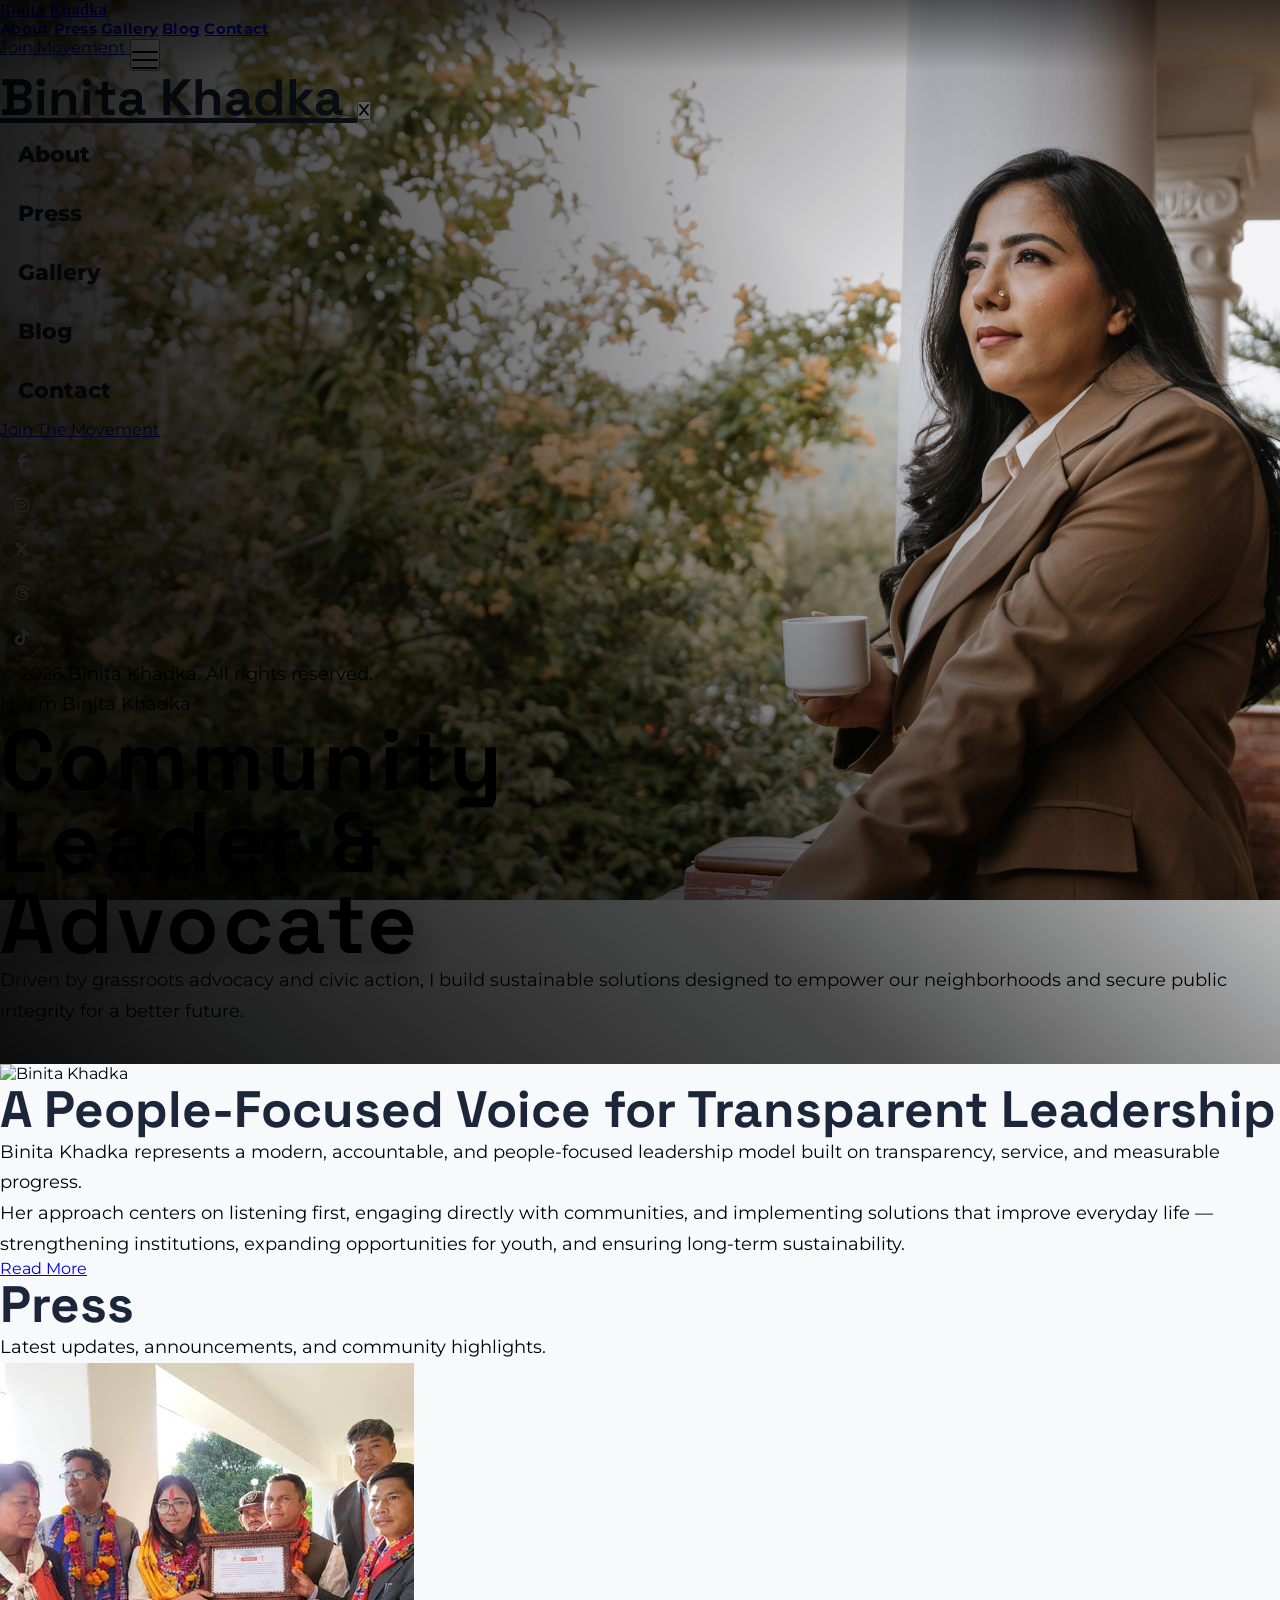
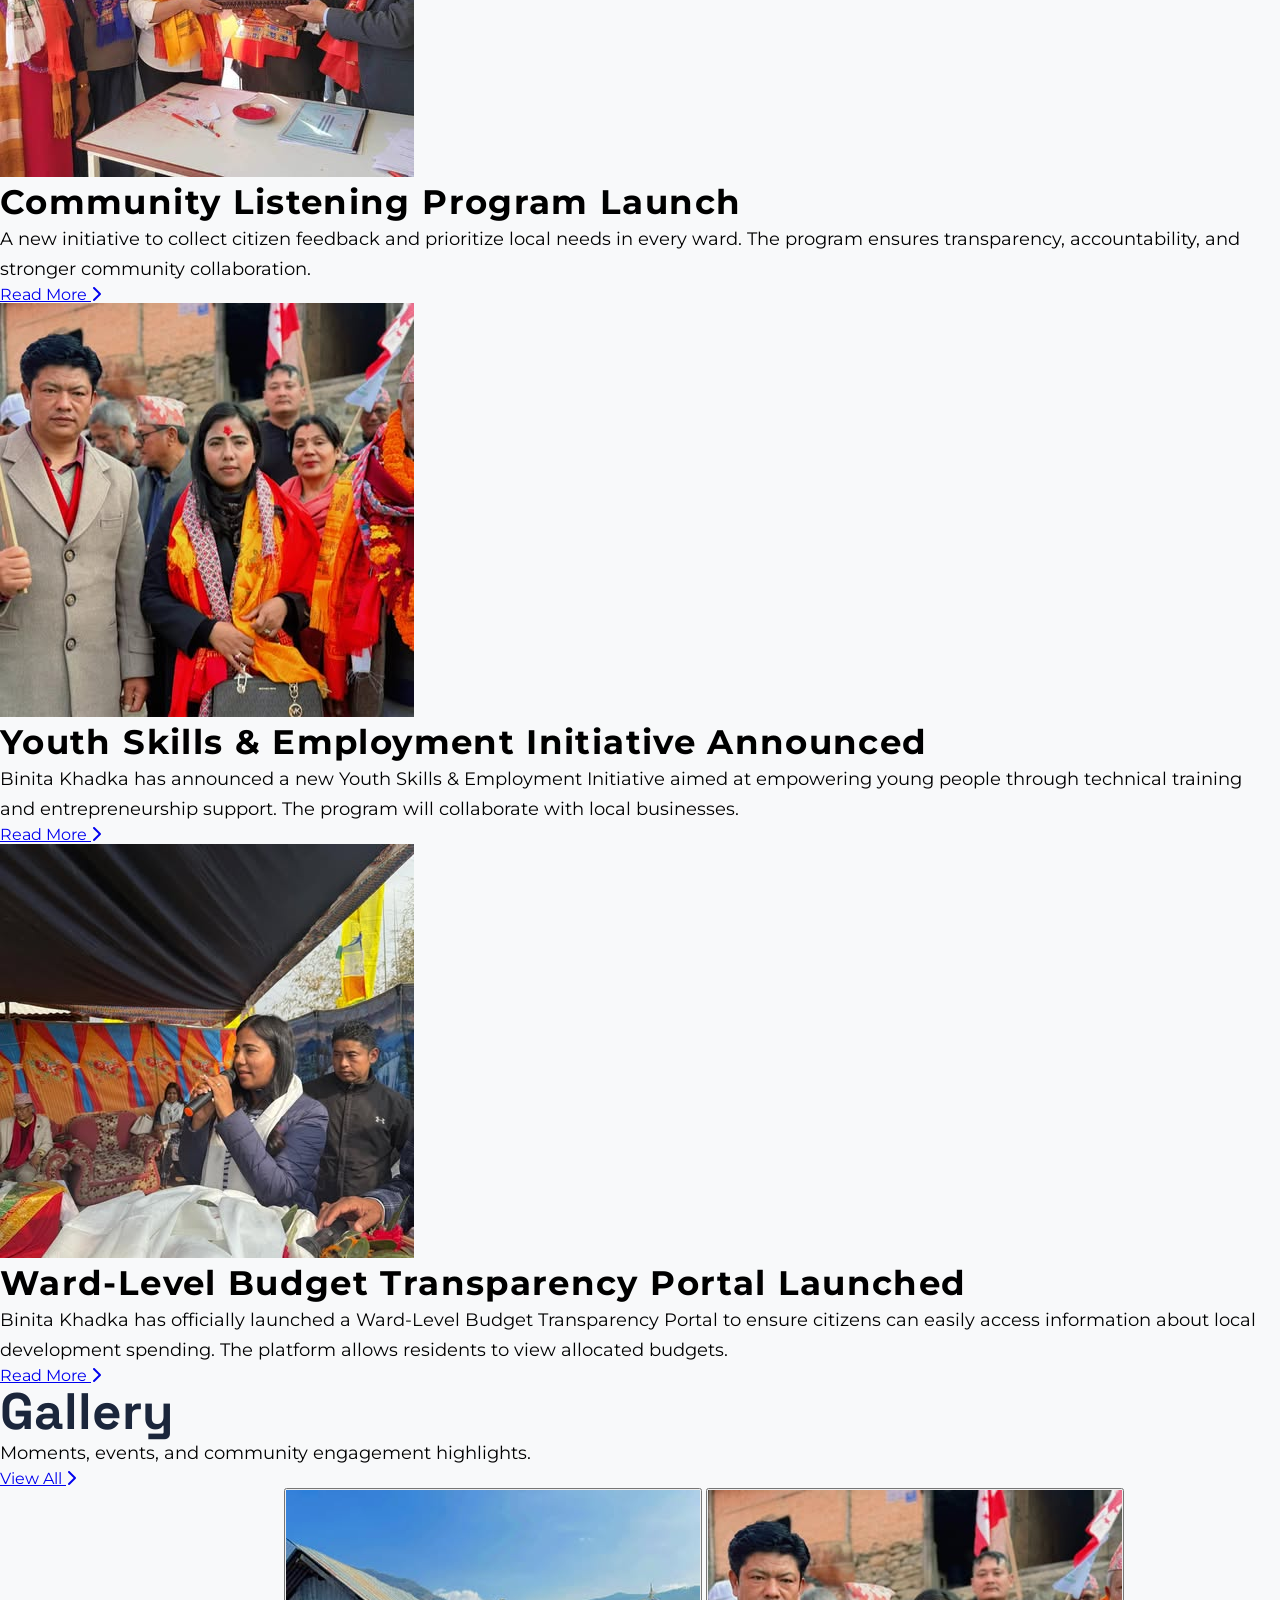
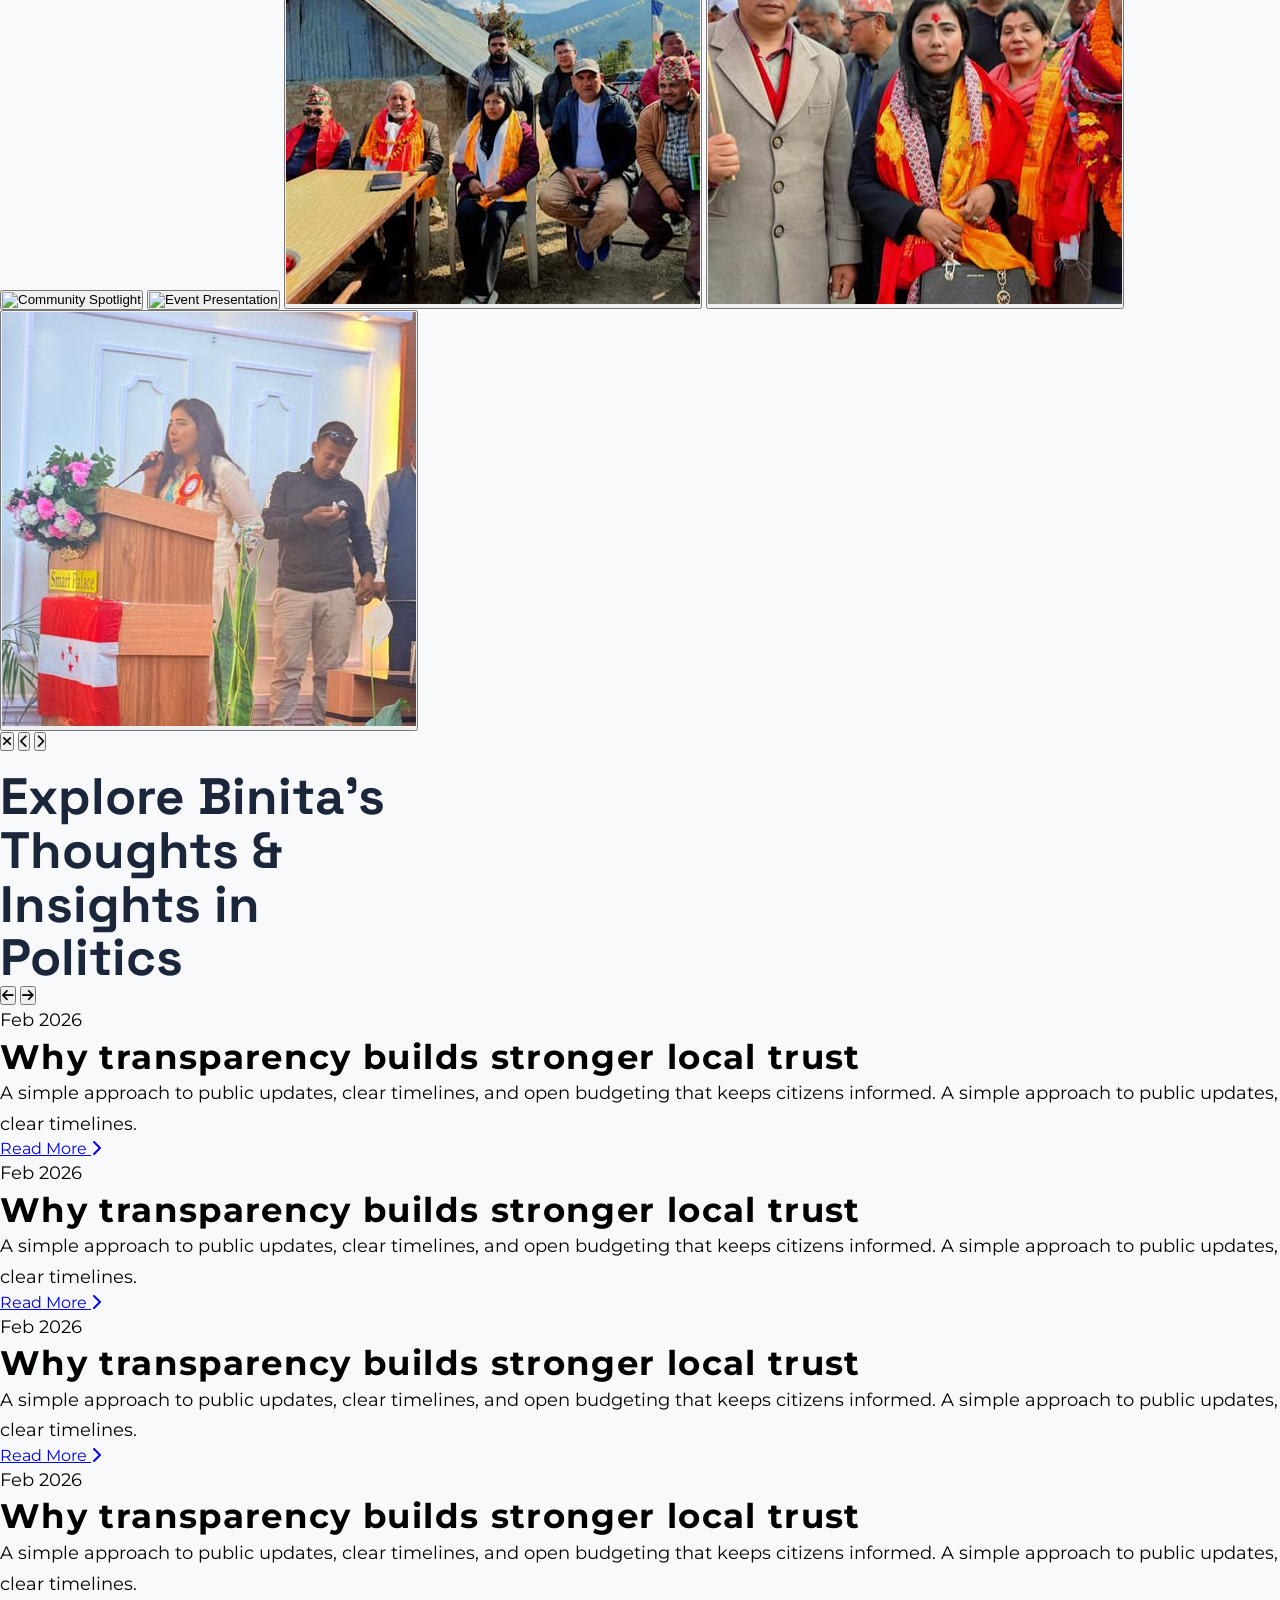
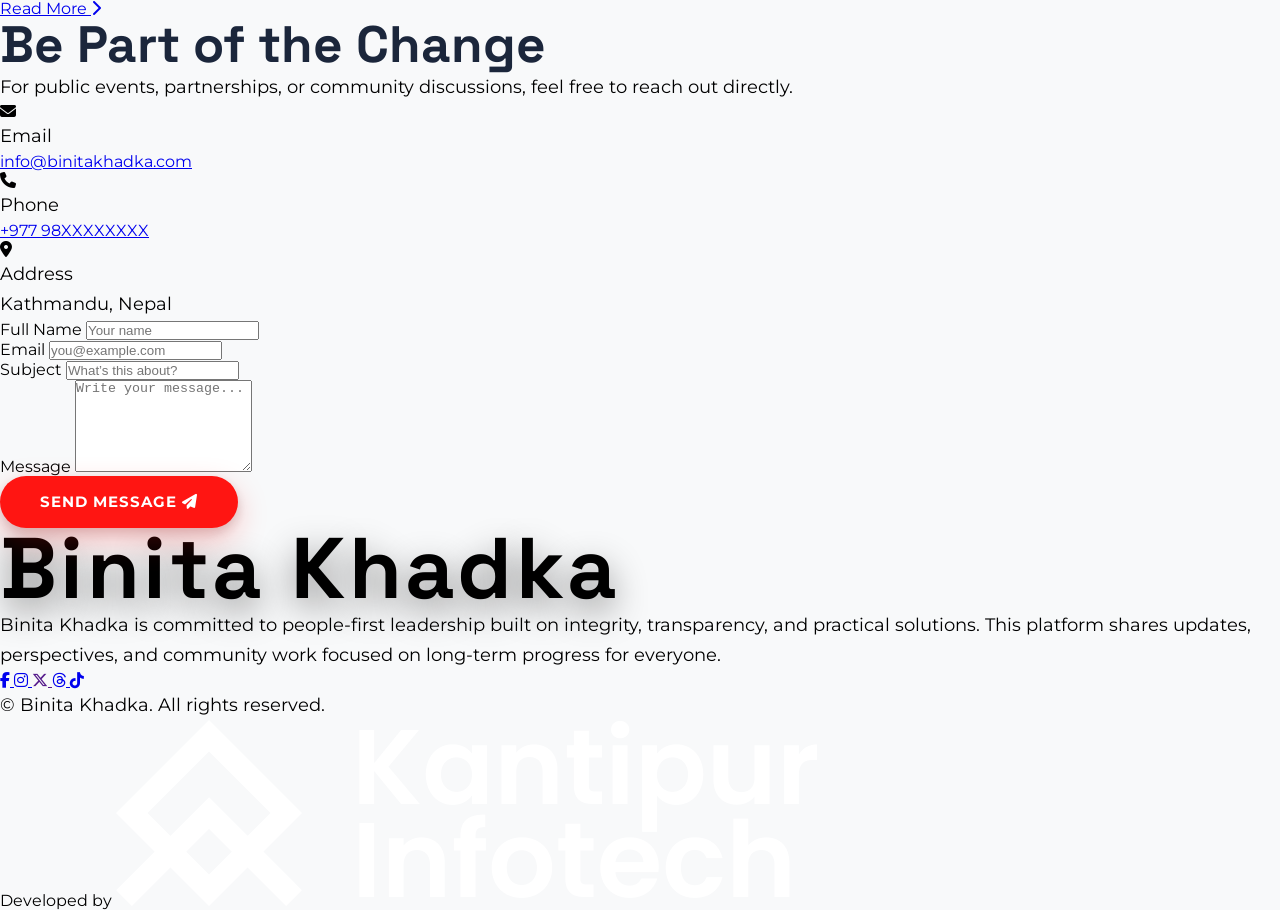
==== commit ad45fb22: "update in footer" ====
--- a/index.html
+++ b/index.html
@@ -895,7 +895,7 @@
     <footer class="bg-[#111827] text-white">
       <div class="max-w-7xl mx-auto px-4 md:px-6 py-12">
         <div class="text-center space-y-6">
-          <h3 class="sub-heading tracking-wider uppercase">Binita Khadka</h3>
+          <h3 class="heading tracking-wider uppercase">Binita Khadka</h3>
 
           <p class="max-w-2xl mx-auto text-white/70 leading-relaxed">
             Binita Khadka is committed to people-first leadership built on
--- a/style.css
+++ b/style.css
@@ -1,4 +1,5 @@
-@import url("https://fonts.googleapis.com/css2?family=Montserrat:wght@300;400;500;600;700;800;900&family=Playfair+Display:wght@500;600;700;800&display=swap");
+@import url("https://fonts.googleapis.com/css2?family=Montserrat:ital,wght@0,100..900;1,100..900&display=swap");
+@import url("https://fonts.googleapis.com/css2?family=Space+Grotesk:wght@300..700&display=swap");
 
 * {
   padding: 0;
@@ -84,7 +85,7 @@
    TYPOGRAPHY*/
 
 .heading {
-  font-family: "Playfair Display", serif;
+  font-family: "Space Grotesk", sans-serif;
   font-size: clamp(46px, 7vw, 86px);
   font-weight: 800;
   line-height: 0.95;
@@ -101,7 +102,7 @@
 }
 
 .title {
-  font-family: "Playfair Display", serif;
+  font-family: "Space Grotesk", sans-serif;
   font-size: clamp(30px, 4vw, 52px);
   line-height: 1.05;
   font-weight: 700;
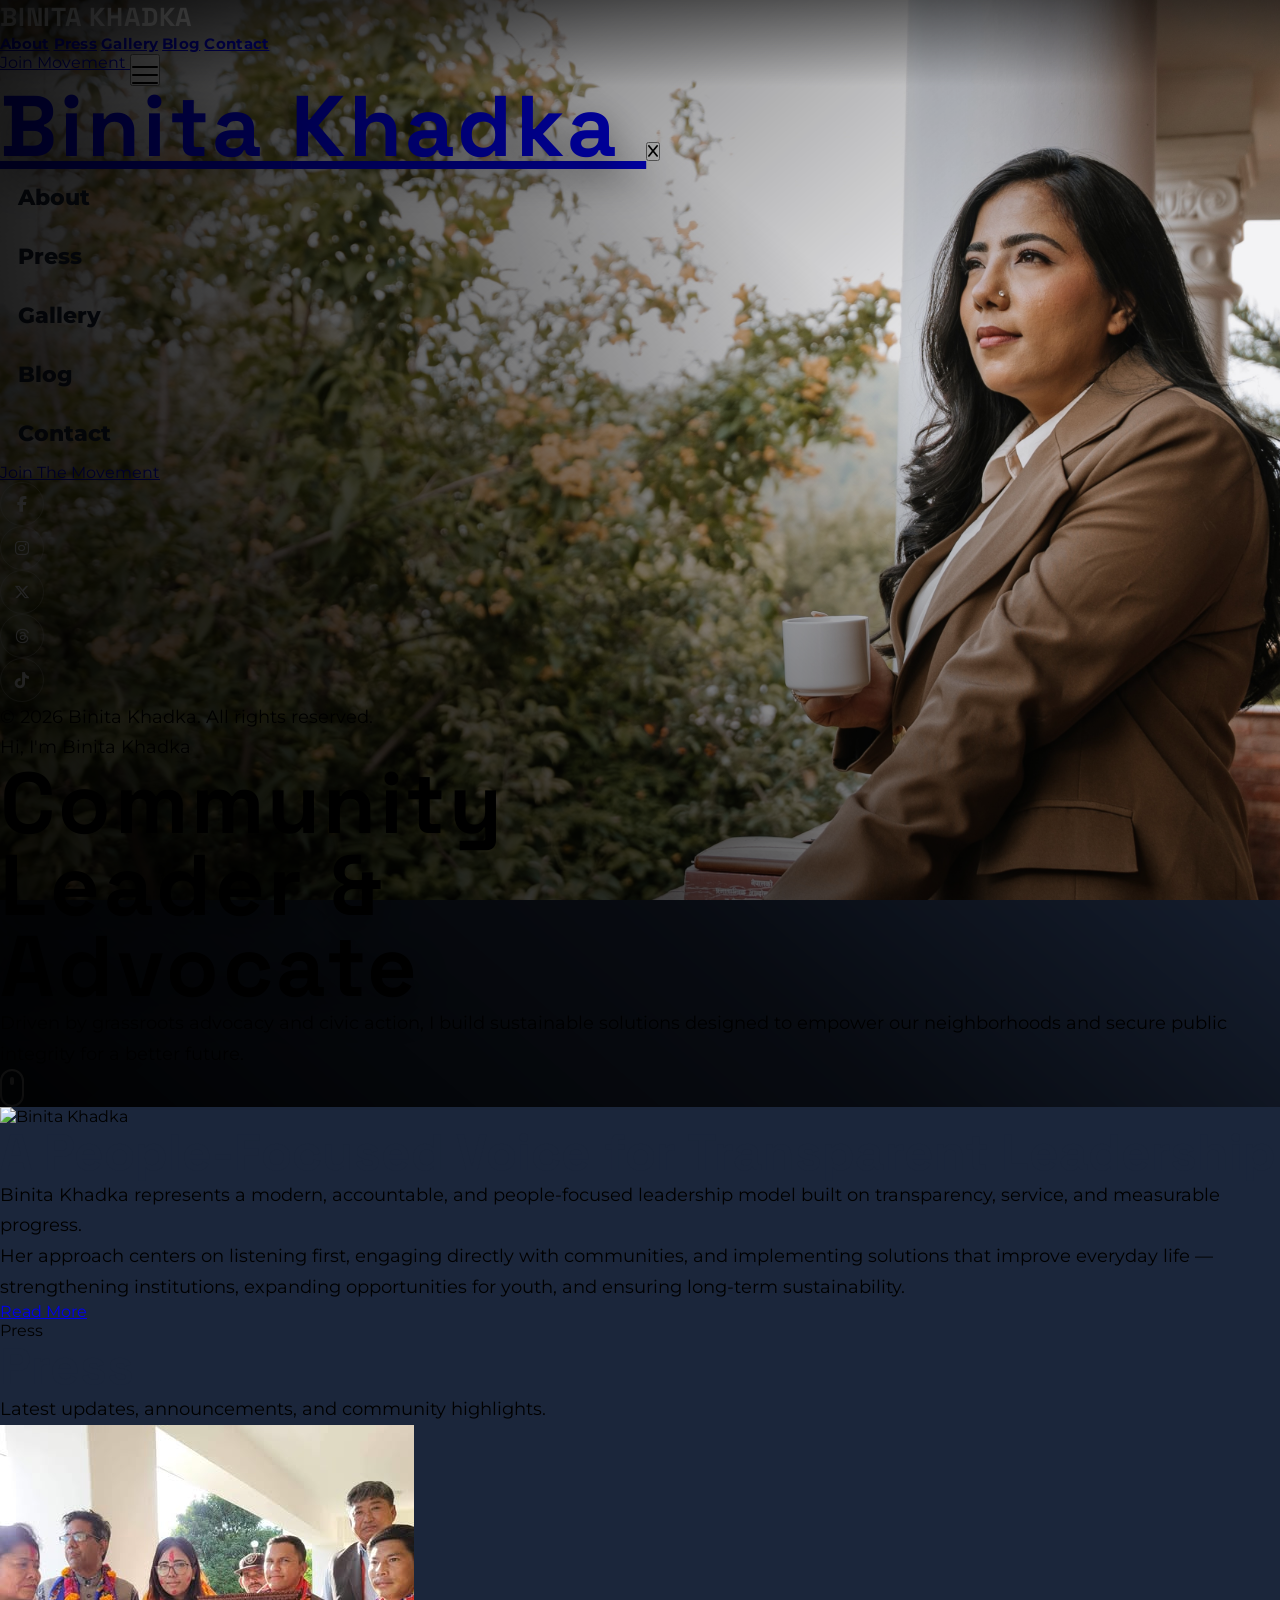
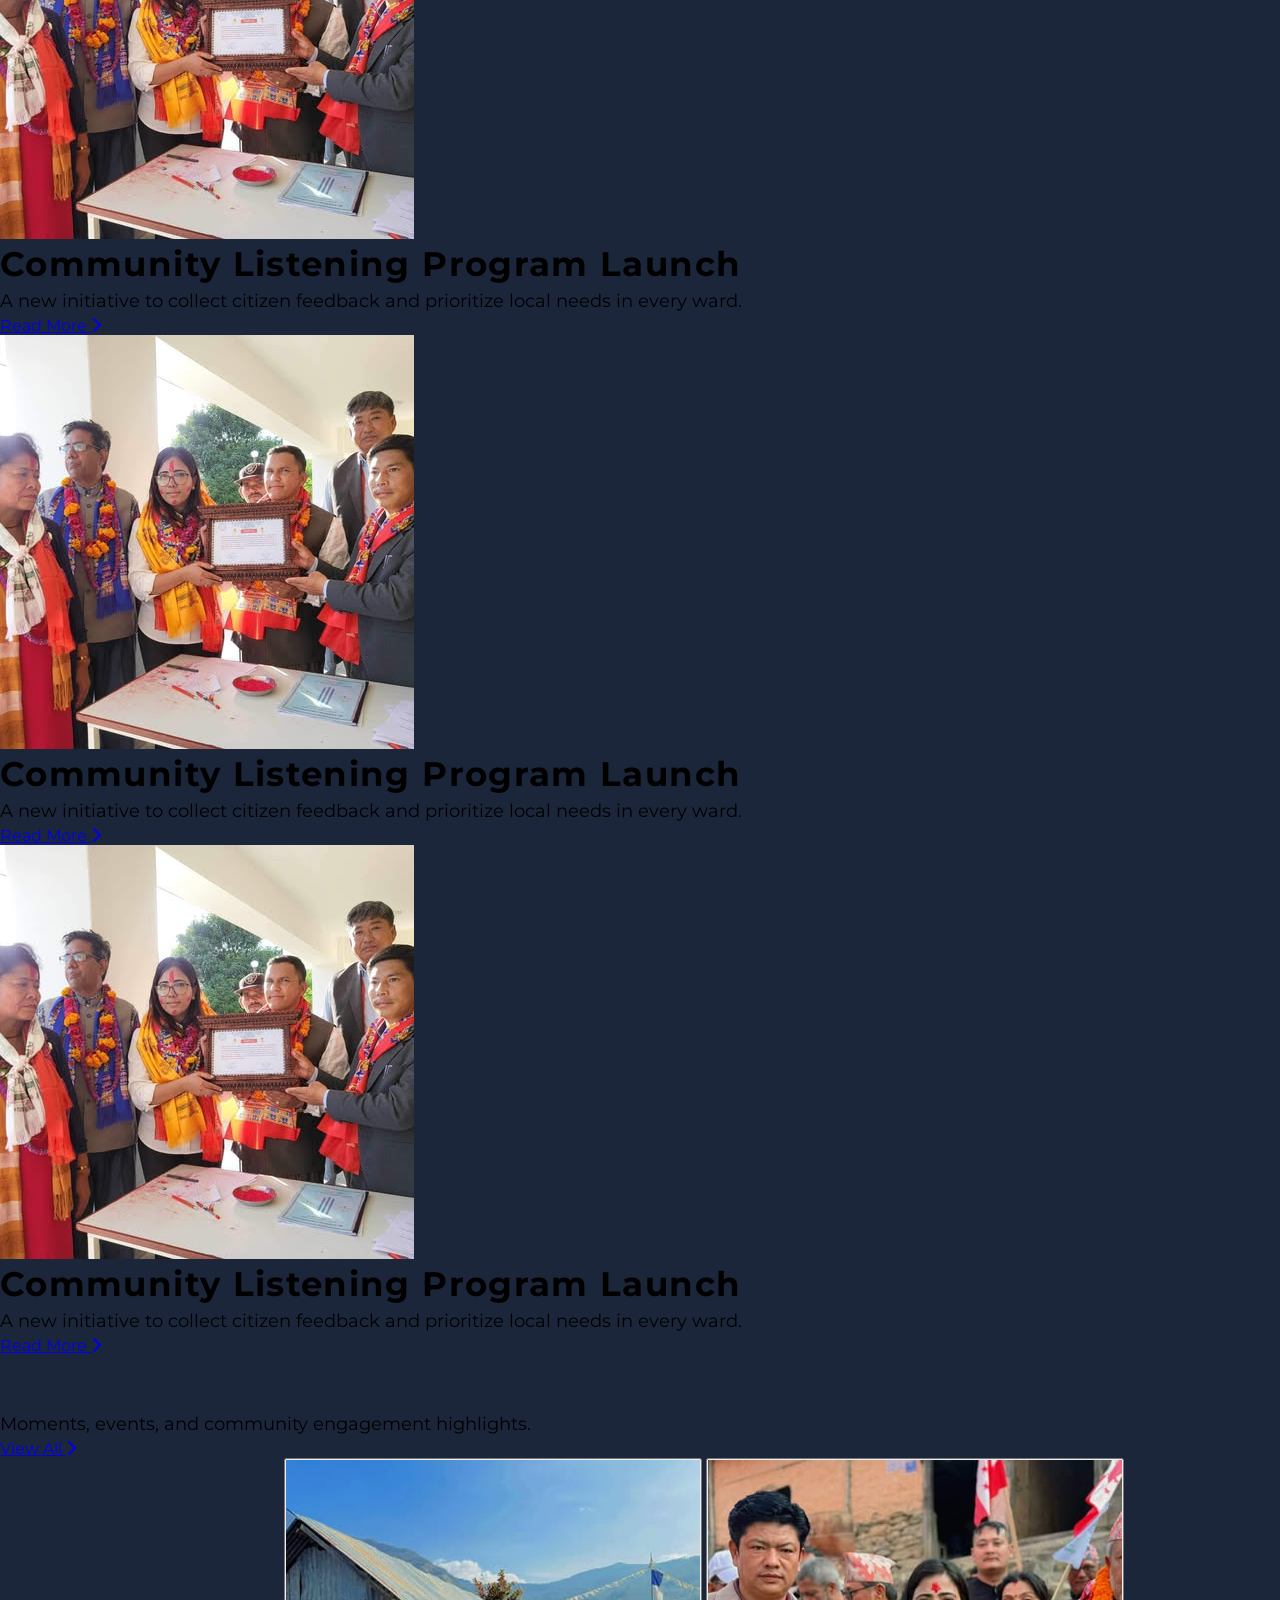
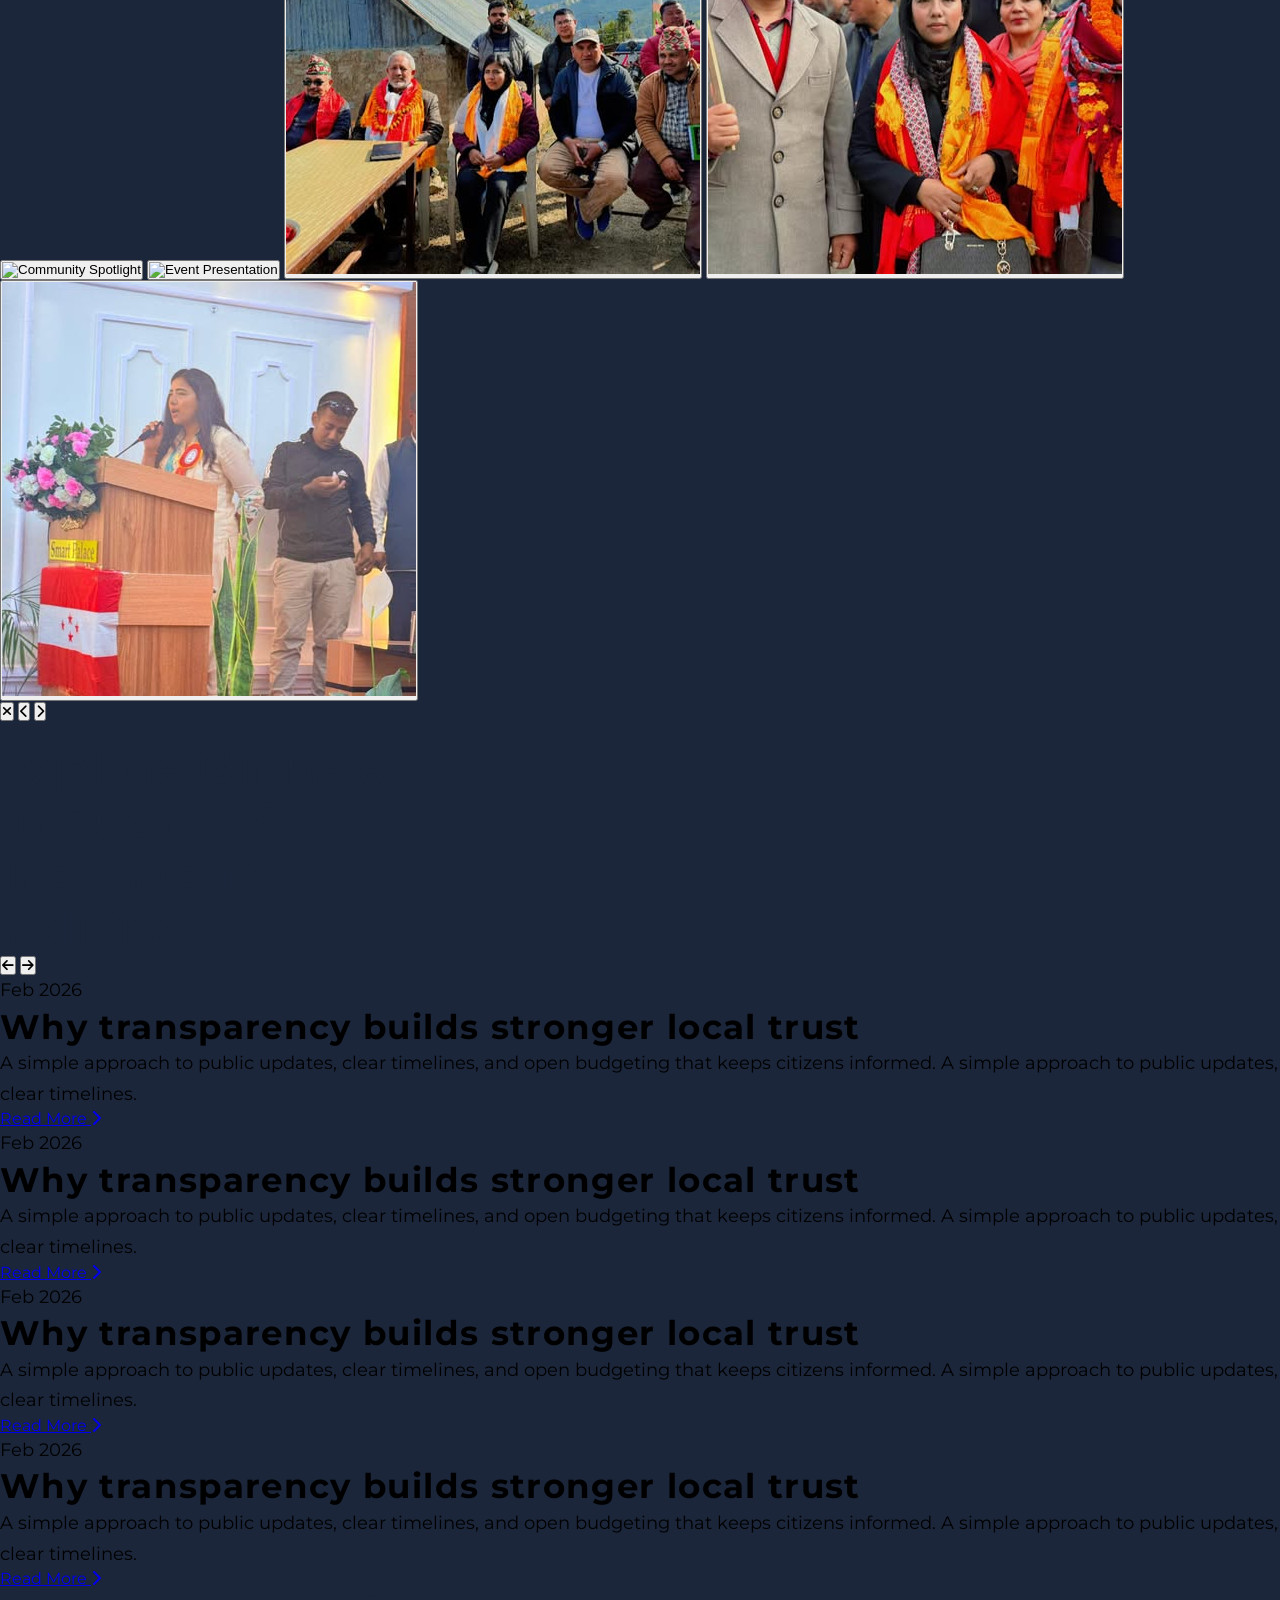
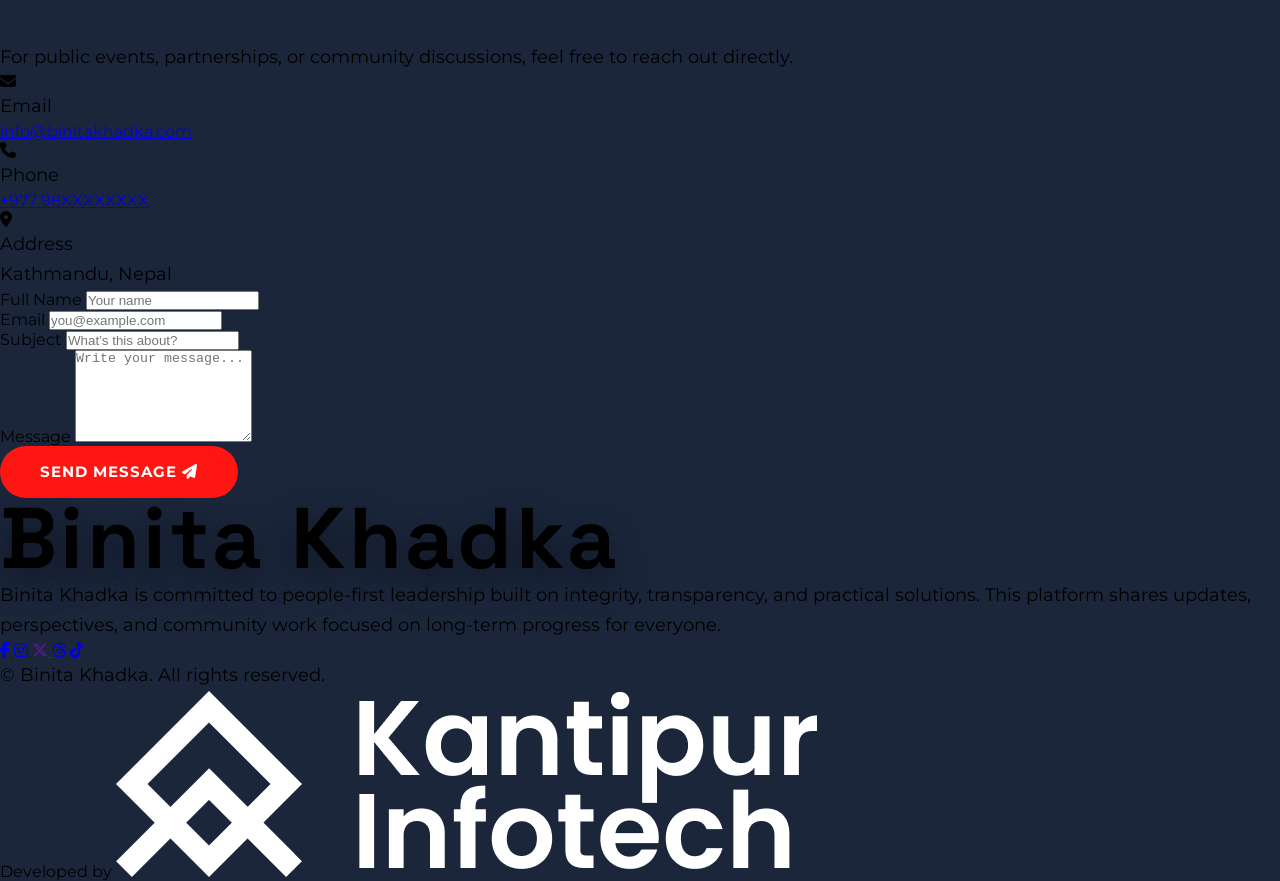
==== commit 5206882a: "blog and press page updated" ====
--- a/index.html
+++ b/index.html
@@ -30,12 +30,8 @@
           class="mx-auto max-w-7xl px-4 md:px-6 py-5 flex items-center justify-between transition-all duration-300"
         >
           <!-- Logo -->
-          <a
-            href="index.html"
-            id="navBrand"
-            class="font-semibold text-2xl md:text-3xl tracking-wide text-white drop-shadow-lg transition-colors duration-300"
-          >
-            Binita Khadka
+          <a href="index.html" id="navBrand">
+            Binita <span class="font-thin tracking-wider"> Khadka </span>
           </a>
 
           <!-- Desktop Nav -->
@@ -88,8 +84,11 @@
           <div
             class="p-6 flex items-center justify-between border-b border-black/10"
           >
-            <a href="" class="title text-xl text-[var(--secondary)]">
-              Binita Khadka
+            <a
+              href="/index.html"
+              class="heading text-xl font-bold text-[var(--secondary)] uppercase"
+            >
+              Binita <span class="font-thin tracking-wider"> Khadka </span>
             </a>
 
             <button
@@ -249,7 +248,6 @@
                 class="absolute -top-3 -left-3 h-14 w-14 bg-[var(--accent)] hidden sm:block pointer-events-none [clip-path:polygon(0_0,_100%_0,_0_100%)]"
               ></div>
               <!-- Sleek bottom Angled Corner Badge -->
-
               <div
                 class="absolute -bottom-3 -right-3 h-14 w-14 bg-[var(--accent)] hidden sm:block pointer-events-none [clip-path:polygon(100%_100%,_0_100%,_100%_0)]"
               ></div>
@@ -306,120 +304,154 @@
     </section>
 
     <!-- press section -->
-    <section class="bg-[var(--secondary)] py-12">
-      <div class="px-4 md:px-6 max-w-7xl mx-auto space-y-6">
+    <section class="relative bg-[var(--secondary)] py-12 overflow-hidden">
+      <!-- Massive Background Outlined Text -->
+      <div
+        class="absolute -top-12 -left-9 select-none text-[12vw] font-black uppercase tracking-wider text-transparent [-webkit-text-stroke:1px_rgba(255,255,255,0.05)] pointer-events-none z-0"
+      >
+        Press
+      </div>
+
+      <div class="relative z-10 px-4 md:px-6 max-w-7xl mx-auto space-y-10">
         <!-- Title -->
         <div class="text-center space-y-2">
           <h2
-            class="title text-3xl font-black uppercase tracking-tight text-[#ffffff]"
+            class="title text-4xl font-black uppercase tracking-tight text-[#ffffff]"
           >
             Press
           </h2>
-          <p class="text-white/70 text-sm md:text-base">
+          <p class="text-white/60 text-sm md:text-base max-w-lg mx-auto">
             Latest updates, announcements, and community highlights.
           </p>
         </div>
 
         <!-- Cards Grid -->
-        <div class="grid grid-cols-1 md:grid-cols-3 gap-4">
-          <!-- Card -->
+        <div class="grid grid-cols-1 md:grid-cols-3 gap-6">
+          <!-- Card 1 -->
           <article
-            class="reveal reveal-up delay-sm bg-white overflow-hidden border border-black/5 flex flex-col"
-          >
-            <div class="h-72 overflow-hidden px-4 py-3">
+            class="reveal reveal-up delay-sm overflow-hidden flex flex-col group"
+          >
+            <!-- Image Container with 30% Black Overlay -->
+            <div class="h-64 overflow-hidden relative">
               <img
                 src="./assets/img-5.jpg"
                 alt="Press 1"
-                class="w-full h-full object-cover transition-transform duration-500 hover:scale-105"
+                class="w-full h-full object-cover transition-transform duration-500"
               />
-            </div>
-
-            <div class="px-4 py-3 flex flex-col flex-1 space-y-3">
-              <h3 class="sub-heading text-lg">
+
+              <div
+                class="absolute inset-0 bg-black/50 transition-opacity duration-300 group-hover:bg-black/20"
+              ></div>
+            </div>
+
+            <div class="py-4 flex flex-col flex-1 space-y-2">
+              <h3 class="sub-heading text-lg font-bold text-white line-clamp-1">
                 Community Listening Program Launch
               </h3>
 
-              <p class="text-black/70 text-[16px] leading-relaxed">
+              <p class="text-white/70 text-[14px] leading-relaxed line-clamp-2">
                 A new initiative to collect citizen feedback and prioritize
-                local needs in every ward. The program ensures transparency,
-                accountability, and stronger community collaboration.
+                local needs in every ward.
               </p>
 
-              <!-- Read More -->
               <a
                 href="#"
-                class="mt-auto inline-flex items-center gap-1 text-sm font-medium text-[var(--accent)] hover:gap-2 transition-all duration-300"
-              >
-                Read More
-                <i class="fa-solid fa-chevron-right text-xs"></i>
+                class="pt-1 inline-flex items-center gap-1.5 text-sm font-medium text-[var(--primary)] hover:text-[var(--accent)] transition-all duration-300 group/link"
+              >
+                <span>Read More</span>
+                <span
+                  class="inline-flex items-center transition-transform duration-300 group-hover/link:translate-x-1"
+                >
+                  <i
+                    class="fa-solid fa-chevron-right text-[12px] mt-0.5 leading-none"
+                  ></i>
+                </span>
               </a>
             </div>
           </article>
-          <!-- card-2 -->
+
+          <!-- Card 2 -->
           <article
-            class="reveal reveal-up delay-md bg-white overflow-hidden border border-black/5 flex flex-col"
-          >
-            <div class="h-72 overflow-hidden px-4 py-3">
+            class="reveal reveal-up delay-md overflow-hidden flex flex-col group"
+          >
+            <!-- Image Container with 30% Black Overlay -->
+            <div class="h-64 overflow-hidden relative">
               <img
-                src="./assets/img-2.jpg"
-                alt="press 1"
-                class="w-full h-full object-cover transition-transform duration-500 hover:scale-105"
+                src="./assets/img-5.jpg"
+                alt="Press 1"
+                class="w-full h-full object-cover transition-transform duration-500"
               />
-            </div>
-
-            <div class="px-4 py-3 flex flex-col flex-1 space-y-3">
-              <h3 class="sub-heading text-lg">
-                Youth Skills & Employment Initiative Announced
+
+              <div
+                class="absolute inset-0 bg-black/50 transition-opacity duration-300 group-hover:bg-black/20"
+              ></div>
+            </div>
+
+            <div class="py-4 flex flex-col flex-1 space-y-2">
+              <h3 class="sub-heading text-lg font-bold text-white line-clamp-1">
+                Community Listening Program Launch
               </h3>
 
-              <p class="text-black/70 text-[16px] leading-relaxed">
-                Binita Khadka has announced a new Youth Skills & Employment
-                Initiative aimed at empowering young people through technical
-                training and entrepreneurship support. The program will
-                collaborate with local businesses.
+              <p class="text-white/70 text-[14px] leading-relaxed line-clamp-2">
+                A new initiative to collect citizen feedback and prioritize
+                local needs in every ward.
               </p>
 
-              <!-- Read More -->
               <a
                 href="#"
-                class="mt-auto inline-flex items-center gap-1 text-sm font-medium text-[var(--accent)] hover:gap-2 transition-all duration-300"
-              >
-                Read More
-                <i class="fa-solid fa-chevron-right text-xs"></i>
+                class="pt-1 inline-flex items-center gap-1.5 text-sm font-medium text-[var(--primary)] hover:text-[var(--accent)] transition-all duration-300 group/link"
+              >
+                <span>Read More</span>
+                <span
+                  class="inline-flex items-center transition-transform duration-300 group-hover/link:translate-x-1"
+                >
+                  <i
+                    class="fa-solid fa-chevron-right text-[12px] mt-0.5 leading-none"
+                  ></i>
+                </span>
               </a>
             </div>
           </article>
-          <!-- card-3 -->
+
+          <!-- Card 3 -->
           <article
-            class="reveal reveal-up delay-lg bg-white overflow-hidden border border-black/5 flex flex-col"
-          >
-            <div class="h-72 overflow-hidden px-4 py-3">
+            class="reveal reveal-up delay-lg overflow-hidden flex flex-col group"
+          >
+            <!-- Image Container with 30% Black Overlay -->
+            <div class="h-64 overflow-hidden relative">
               <img
-                src="./assets/img-3.jpg"
-                alt="press 1"
-                class="w-full h-full object-cover transition-transform duration-500 hover:scale-105"
+                src="./assets/img-5.jpg"
+                alt="Press 1"
+                class="w-full h-full object-cover transition-transform duration-500"
               />
-            </div>
-
-            <div class="px-4 py-3 flex flex-col flex-1 space-y-3">
-              <h3 class="sub-heading text-lg">
-                Ward-Level Budget Transparency Portal Launched
+
+              <div
+                class="absolute inset-0 bg-black/50 transition-opacity duration-300 group-hover:bg-black/20"
+              ></div>
+            </div>
+
+            <div class="py-4 flex flex-col flex-1 space-y-2">
+              <h3 class="sub-heading text-lg font-bold text-white line-clamp-1">
+                Community Listening Program Launch
               </h3>
 
-              <p class="text-black/70 text-[16px] leading-relaxed">
-                Binita Khadka has officially launched a Ward-Level Budget
-                Transparency Portal to ensure citizens can easily access
-                information about local development spending. The platform
-                allows residents to view allocated budgets.
+              <p class="text-white/70 text-[14px] leading-relaxed line-clamp-2">
+                A new initiative to collect citizen feedback and prioritize
+                local needs in every ward.
               </p>
 
-              <!-- Read More -->
               <a
                 href="#"
-                class="mt-auto inline-flex items-center gap-1 text-sm font-medium text-[var(--accent)] hover:gap-2 transition-all duration-300"
-              >
-                Read More
-                <i class="fa-solid fa-chevron-right text-xs"></i>
+                class="pt-1 inline-flex items-center gap-1.5 text-sm font-medium text-[var(--primary)] hover:text-[var(--accent)] transition-all duration-300 group/link"
+              >
+                <span>Read More</span>
+                <span
+                  class="inline-flex items-center transition-transform duration-300 group-hover/link:translate-x-1"
+                >
+                  <i
+                    class="fa-solid fa-chevron-right text-[12px] mt-0.5 leading-none"
+                  ></i>
+                </span>
               </a>
             </div>
           </article>
@@ -465,7 +497,7 @@
           <!-- Item 1-->
           <button
             type="button"
-            class="reveal reveal-up group overflow-hidden rounded-md bg-white sm:col-span-2 sm:row-span-2"
+            class="reveal reveal-up group overflow-hidden bg-white sm:col-span-2 sm:row-span-2"
             data-full="./assets/img4.jpg"
           >
             <img
@@ -478,7 +510,7 @@
           <!-- Item 2 -->
           <button
             type="button"
-            class="reveal reveal-up delay-sm group overflow-hidden rounded-md bg-white sm:row-span-2"
+            class="reveal reveal-up delay-sm group overflow-hidden bg-white sm:row-span-2"
             data-full="./assets/img3.jpg"
           >
             <img
@@ -491,7 +523,7 @@
           <!-- Item 3 -->
           <button
             type="button"
-            class="reveal reveal-up delay-md group overflow-hidden rounded-md bg-white"
+            class="reveal reveal-up delay-md group overflow-hidden bg-white"
             data-full="./assets/gallery-3.jpg"
           >
             <img
@@ -504,7 +536,7 @@
           <!-- Item 4-->
           <button
             type="button"
-            class="reveal reveal-up group overflow-hidden rounded-md bg-white"
+            class="reveal reveal-up group overflow-hidden bg-white"
             data-full="./assets/gallery-4.jpg"
           >
             <img
@@ -517,7 +549,7 @@
           <!-- Item 5 -->
           <button
             type="button"
-            class="reveal reveal-up delay-sm group overflow-hidden rounded-md bg-white"
+            class="reveal reveal-up delay-sm group overflow-hidden bg-white"
             data-full="./assets/gallery-5.jpg"
           >
             <img
@@ -562,12 +594,12 @@
           <div
             class="relative z-10 h-full flex items-center justify-center px-4"
           >
-            <div class="max-w-5xl w-full">
+            <div class="max-w-5xl mx-auto w-full">
               <img
                 id="lightboxImg"
                 src=""
                 alt=""
-                class="mx-auto max-h-[70vh] w-auto rounded-md shadow-2xl"
+                class="mx-auto max-h-[70vh] w-auto shadow-2xl"
               />
               <p
                 id="lightboxCaption"
@@ -632,7 +664,7 @@
             >
               <!-- Card 1 -->
               <article
-                class="min-w-[85%] sm:min-w-[340px] bg-white rounded-md shadow border border-black/5 p-6 h-[400px] flex flex-col"
+                class="min-w-[85%] sm:min-w-[340px] bg-white shadow border border-black/5 p-6 h-[400px] flex flex-col"
               >
                 <div class="space-y-3">
                   <p
@@ -664,7 +696,7 @@
               </article>
               <!-- Card 2 -->
               <article
-                class="min-w-[85%] sm:min-w-[340px] bg-white rounded-md shadow border border-black/5 p-6 h-[400px] flex flex-col"
+                class="min-w-[85%] sm:min-w-[340px] bg-white shadow border border-black/5 p-6 h-[400px] flex flex-col"
               >
                 <div class="space-y-3">
                   <p
@@ -696,7 +728,7 @@
               </article>
               <!-- Card 3 -->
               <article
-                class="min-w-[85%] sm:min-w-[340px] bg-white rounded-md shadow border border-black/5 p-6 h-[400px] flex flex-col"
+                class="min-w-[85%] sm:min-w-[340px] bg-white shadow border border-black/5 p-6 h-[400px] flex flex-col"
               >
                 <div class="space-y-3">
                   <p
@@ -728,7 +760,7 @@
               </article>
               <!-- Card 4 -->
               <article
-                class="min-w-[85%] sm:min-w-[340px] bg-white rounded-md shadow border border-black/5 p-6 h-[400px] flex flex-col"
+                class="min-w-[85%] sm:min-w-[340px] bg-white shadow border border-black/5 p-6 h-[400px] flex flex-col"
               >
                 <div class="space-y-3">
                   <p
@@ -767,9 +799,7 @@
     <!-- CONTACT SECTION -->
     <section class="py-12 bg-[var(--primary)]">
       <div class="px-4 md:px-6 max-w-7xl mx-auto reveal reveal-down delay-md">
-        <div
-          class="grid grid-cols-1 lg:grid-cols-12 rounded-md overflow-hidden shadow-md"
-        >
+        <div class="grid grid-cols-1 lg:grid-cols-12 overflow-hidden shadow-md">
           <!-- LEFT SIDE  -->
           <div
             class="lg:col-span-5 bg-[var(--accent)] text-white p-8 md:p-12 flex flex-col justify-between"
@@ -895,7 +925,9 @@
     <footer class="bg-[#111827] text-white">
       <div class="max-w-7xl mx-auto px-4 md:px-6 py-12">
         <div class="text-center space-y-6">
-          <h3 class="heading tracking-wider uppercase">Binita Khadka</h3>
+          <h3 class="heading tracking-wider uppercase">
+            Binita <span class="font-thin tracking-wider"> Khadka </span>
+          </h3>
 
           <p class="max-w-2xl mx-auto text-white/70 leading-relaxed">
             Binita Khadka is committed to people-first leadership built on
--- a/style.css
+++ b/style.css
@@ -10,7 +10,7 @@
 html,
 body {
   font-family: "Montserrat", sans-serif;
-  background-color: var(--primary);
+  background-color: var(--secondary);
   scroll-behavior: smooth;
 }
 
@@ -34,9 +34,7 @@
   scrollbar-width: none;
 }
 
-/* 
-   HERO SECTION */
-
+/*  HERO SECTION */
 .hero-parallax-bg {
   position: relative;
   background-image: url("./assets/hero-main-bg.jpg");
@@ -81,9 +79,7 @@
   }
 }
 
-/* 
-   TYPOGRAPHY*/
-
+/*  TYPOGRAPHY */
 .heading {
   font-family: "Space Grotesk", sans-serif;
   font-size: clamp(46px, 7vw, 86px);
@@ -132,9 +128,6 @@
   display: inline-block;
   text-decoration: none;
   border-radius: 999px;
-  box-shadow:
-    0 12px 30px rgba(255, 21, 18, 0.25),
-    0 5px 12px rgba(0, 0, 0, 0.15);
   transition:
     transform 0.35s cubic-bezier(0.25, 1, 0.5, 1),
     background-color 0.3s ease,
@@ -142,11 +135,8 @@
 }
 
 .btn:hover {
-  transform: translateY(-2px) scale(1.04);
+  transform: translateY(-1px) scale(1.02);
   background-color: #e61210;
-  box-shadow:
-    0 16px 36px rgba(255, 21, 18, 0.35),
-    0 8px 16px rgba(0, 0, 0, 0.2);
 }
 
 /* NAVIGATION */
@@ -156,9 +146,13 @@
 }
 
 #navBrand {
-  font-family: "Playfair Display", serif;
-  font-weight: 800;
+  font-family: "Space Grotesk", sans-serif;
+  font-weight: 900;
   letter-spacing: 0.03em;
+  font-size: 26px;
+  color: var(--primary);
+  text-decoration: none;
+  text-transform: uppercase;
 }
 
 .nav-link {
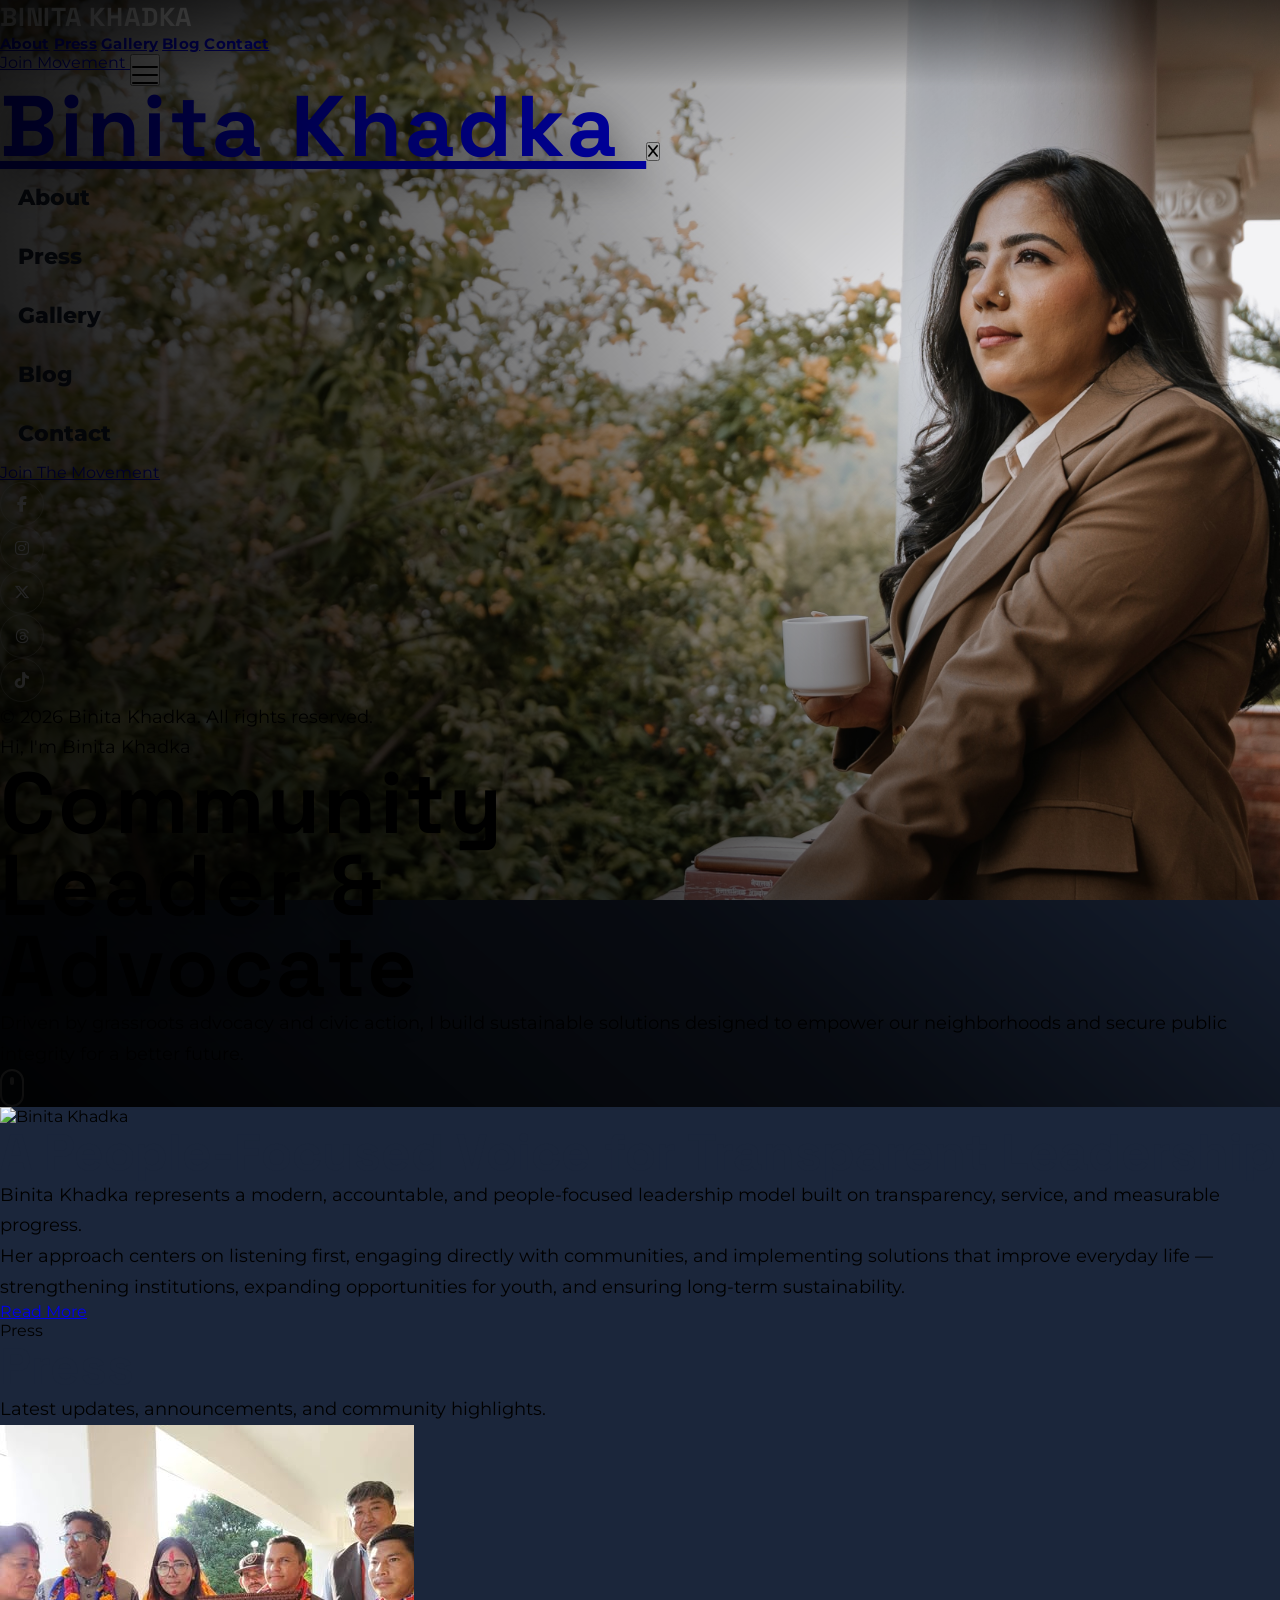
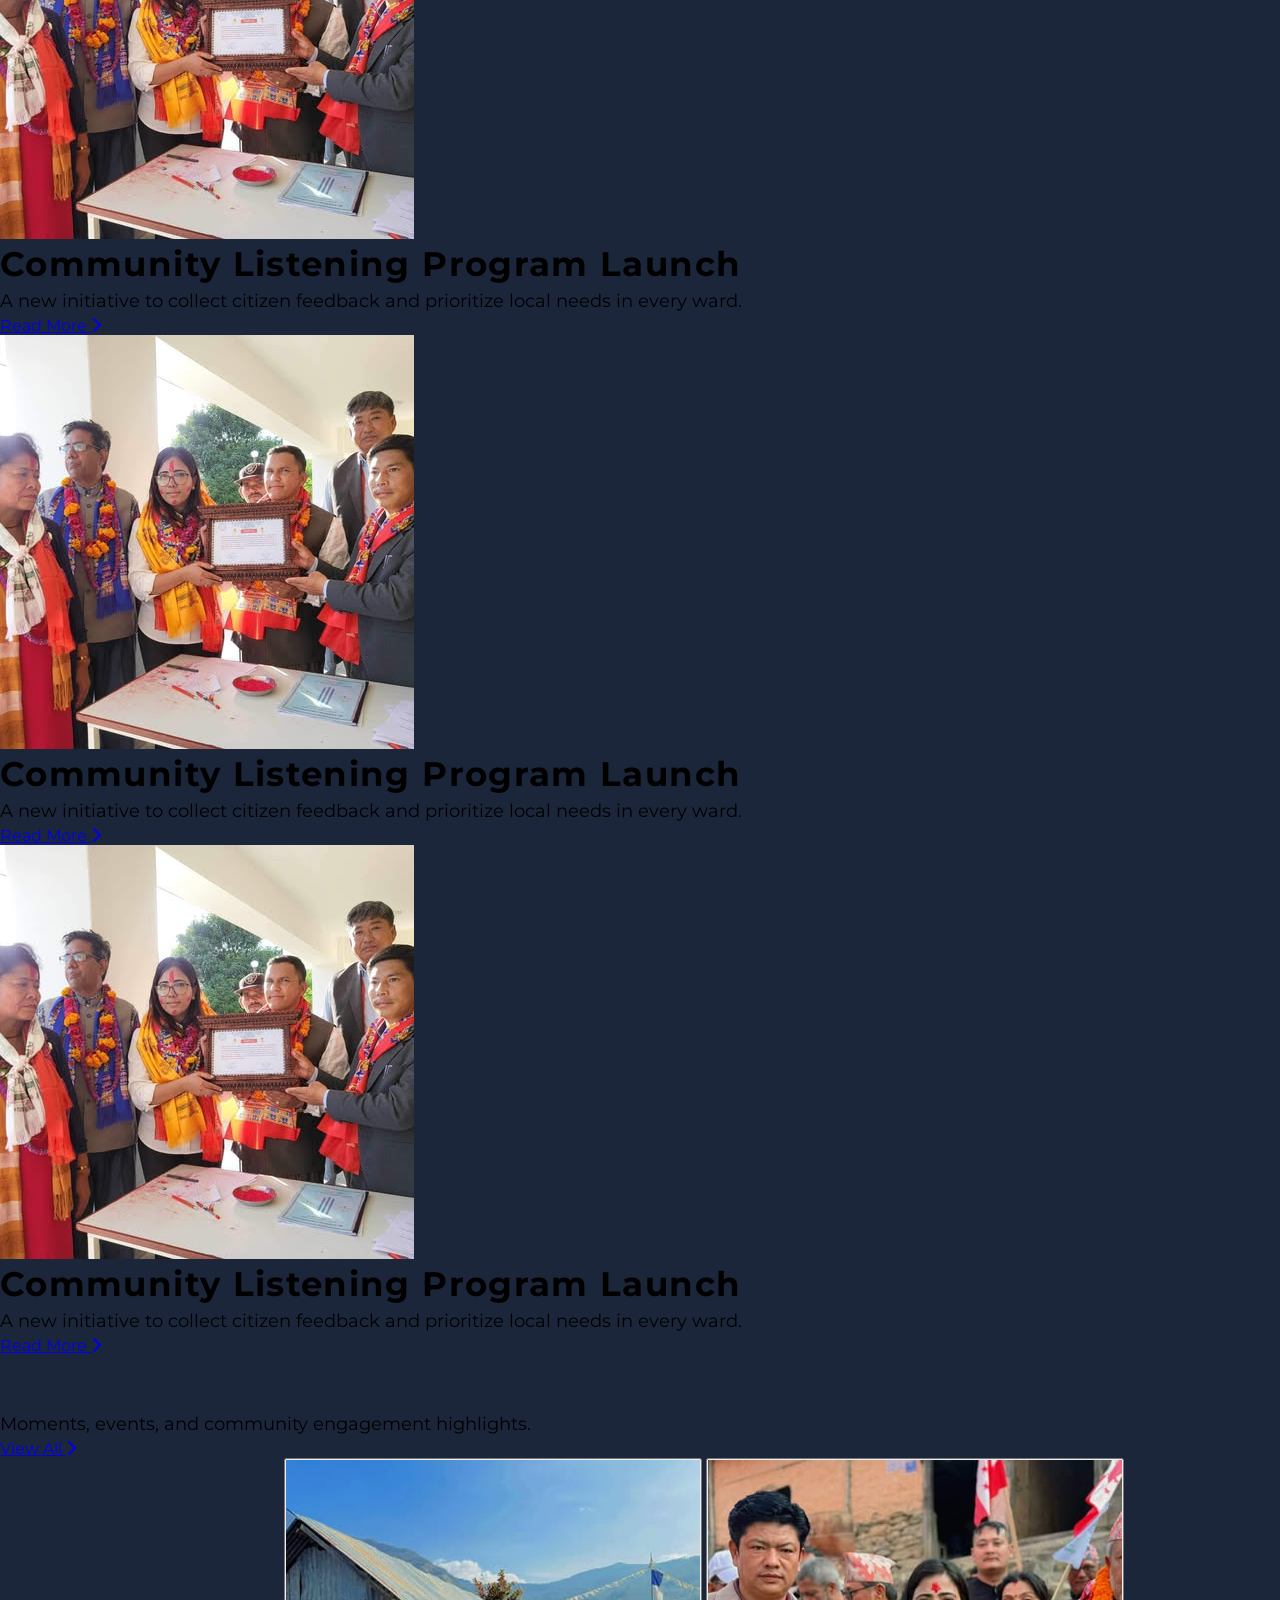
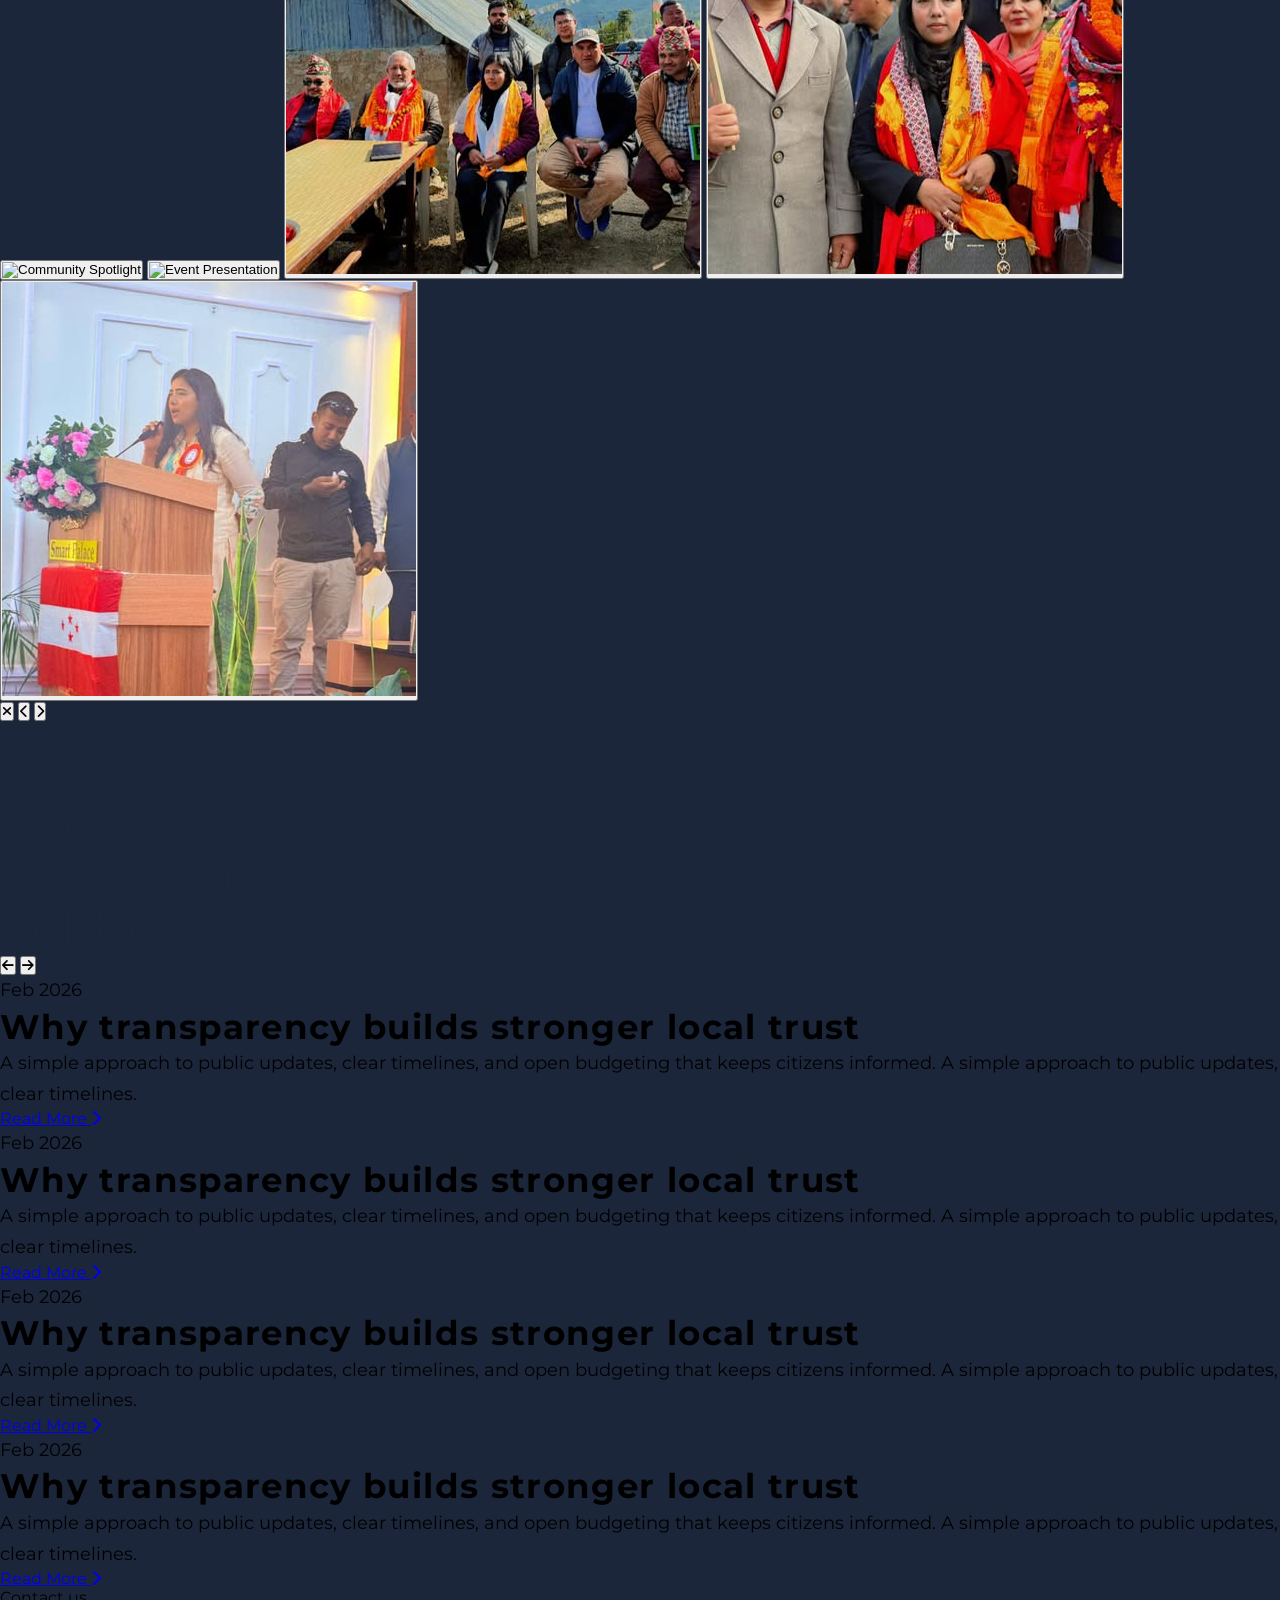
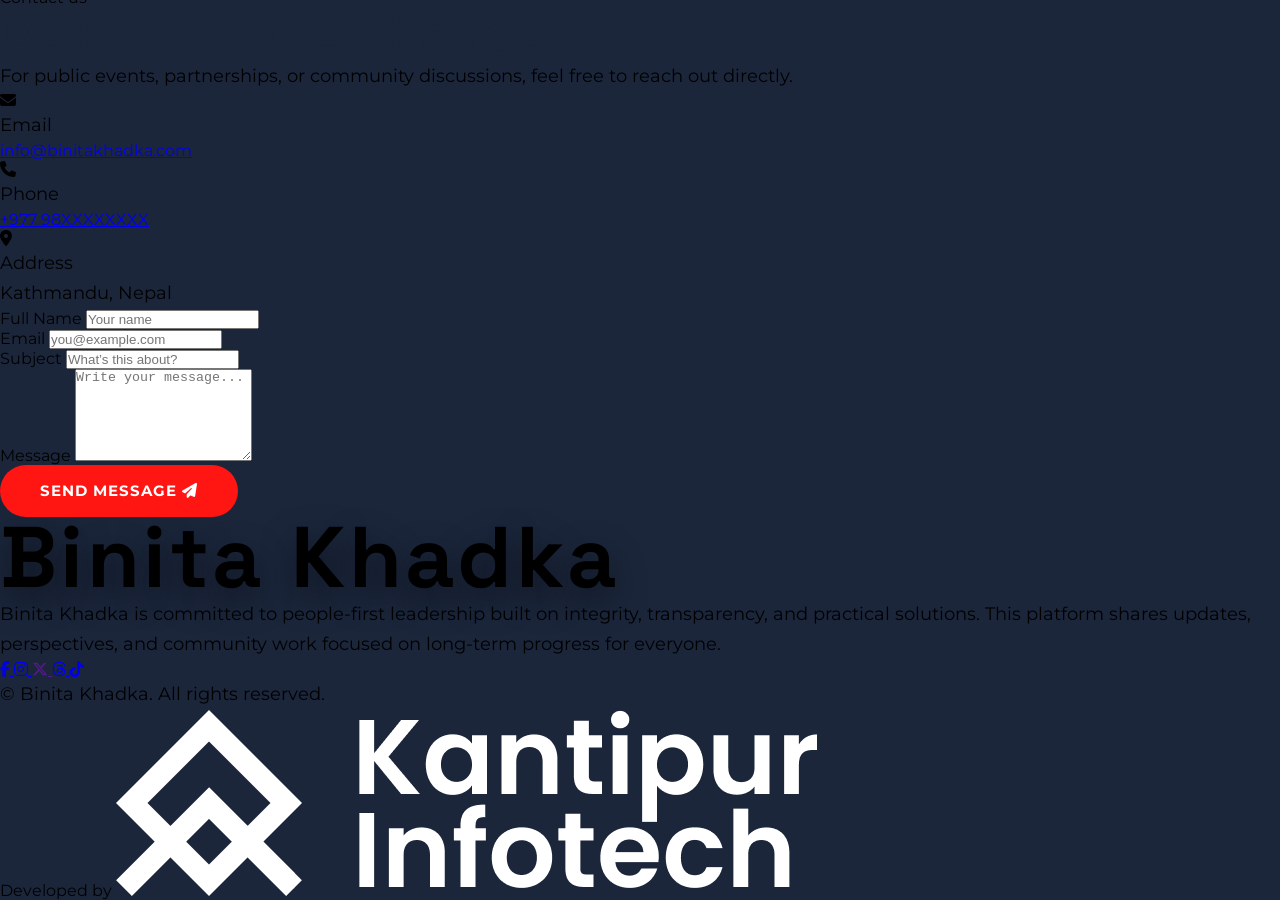
==== commit d352b4dd: "blog updated and single page also" ====
--- a/index.html
+++ b/index.html
@@ -685,7 +685,7 @@
                 </div>
 
                 <a
-                  href="#"
+                  href="/single.html"
                   class="mt-auto inline-flex items-center gap-1 text-sm text-black hover:text-[var(--accent)] transition group"
                 >
                   <span>Read More</span>
@@ -717,7 +717,7 @@
                 </div>
 
                 <a
-                  href="#"
+                  href="/single.html"
                   class="mt-auto inline-flex items-center gap-1 text-sm text-black hover:text-[var(--accent)] transition group"
                 >
                   <span>Read More</span>
@@ -797,7 +797,12 @@
     </section>
 
     <!-- CONTACT SECTION -->
-    <section class="py-12 bg-[var(--primary)]">
+    <section class="relative pt-24 pb-12 bg-[var(--primary)]">
+      <div
+        class="absolute -top-14 -left-9 select-none text-[12vw] font-black uppercase tracking-wider text-[var(--secondary)] [-webkit-text-stroke:1px_rgba(255,255,255,0.05)] pointer-events-none z-0"
+      >
+        Contact us
+      </div>
       <div class="px-4 md:px-6 max-w-7xl mx-auto reveal reveal-down delay-md">
         <div class="grid grid-cols-1 lg:grid-cols-12 overflow-hidden shadow-md">
           <!-- LEFT SIDE  -->
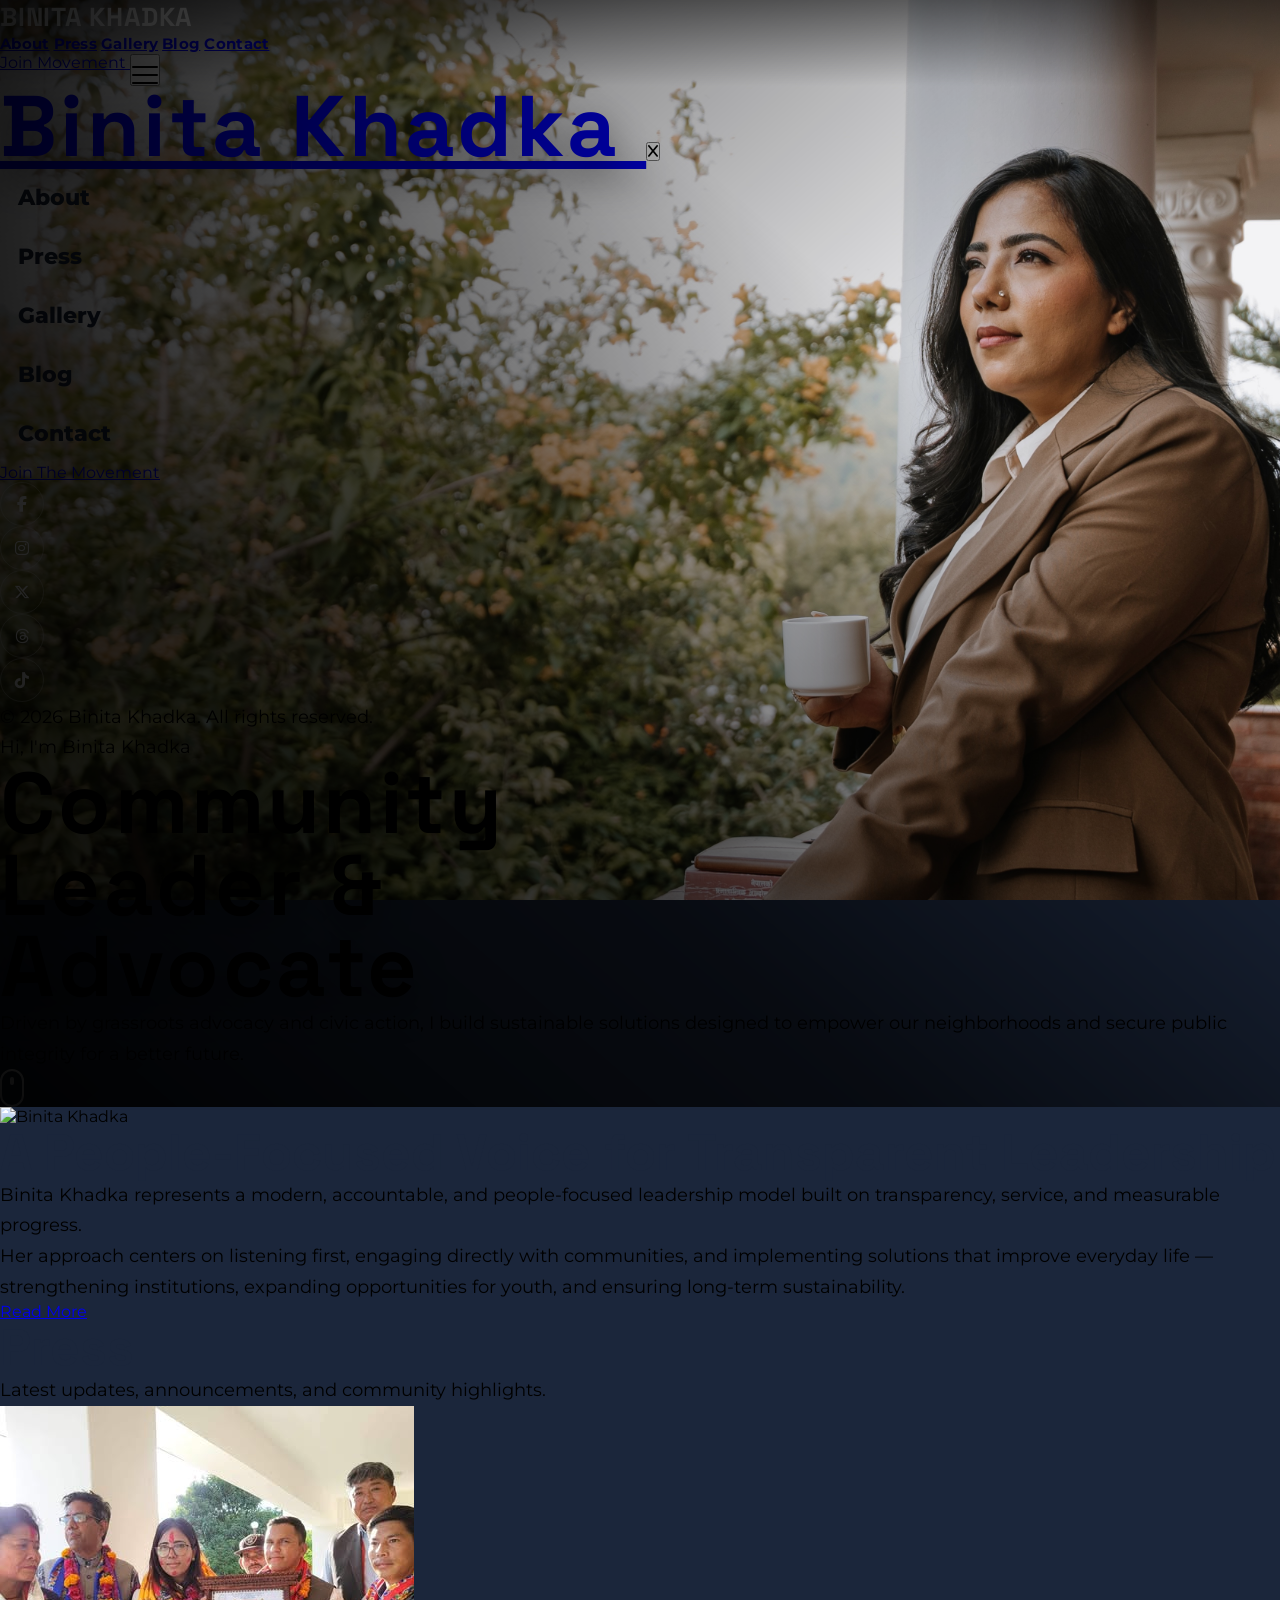
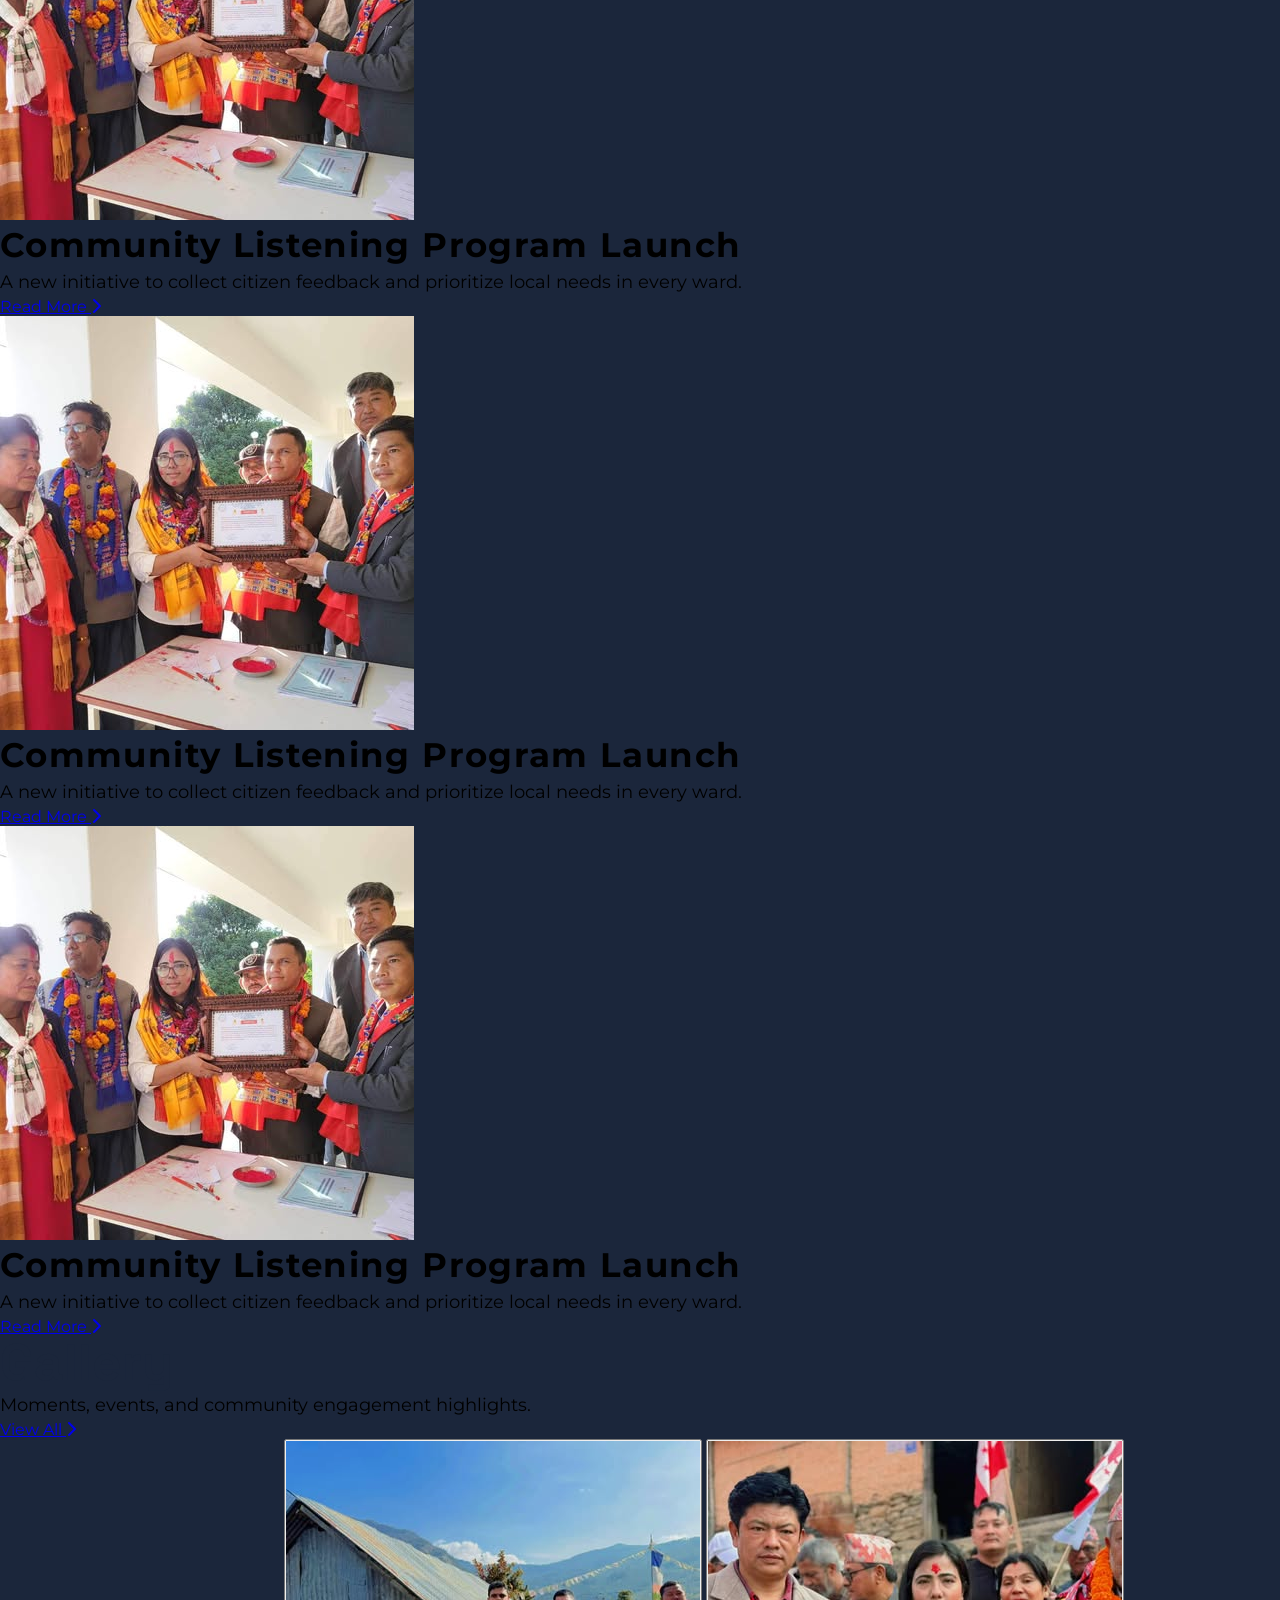
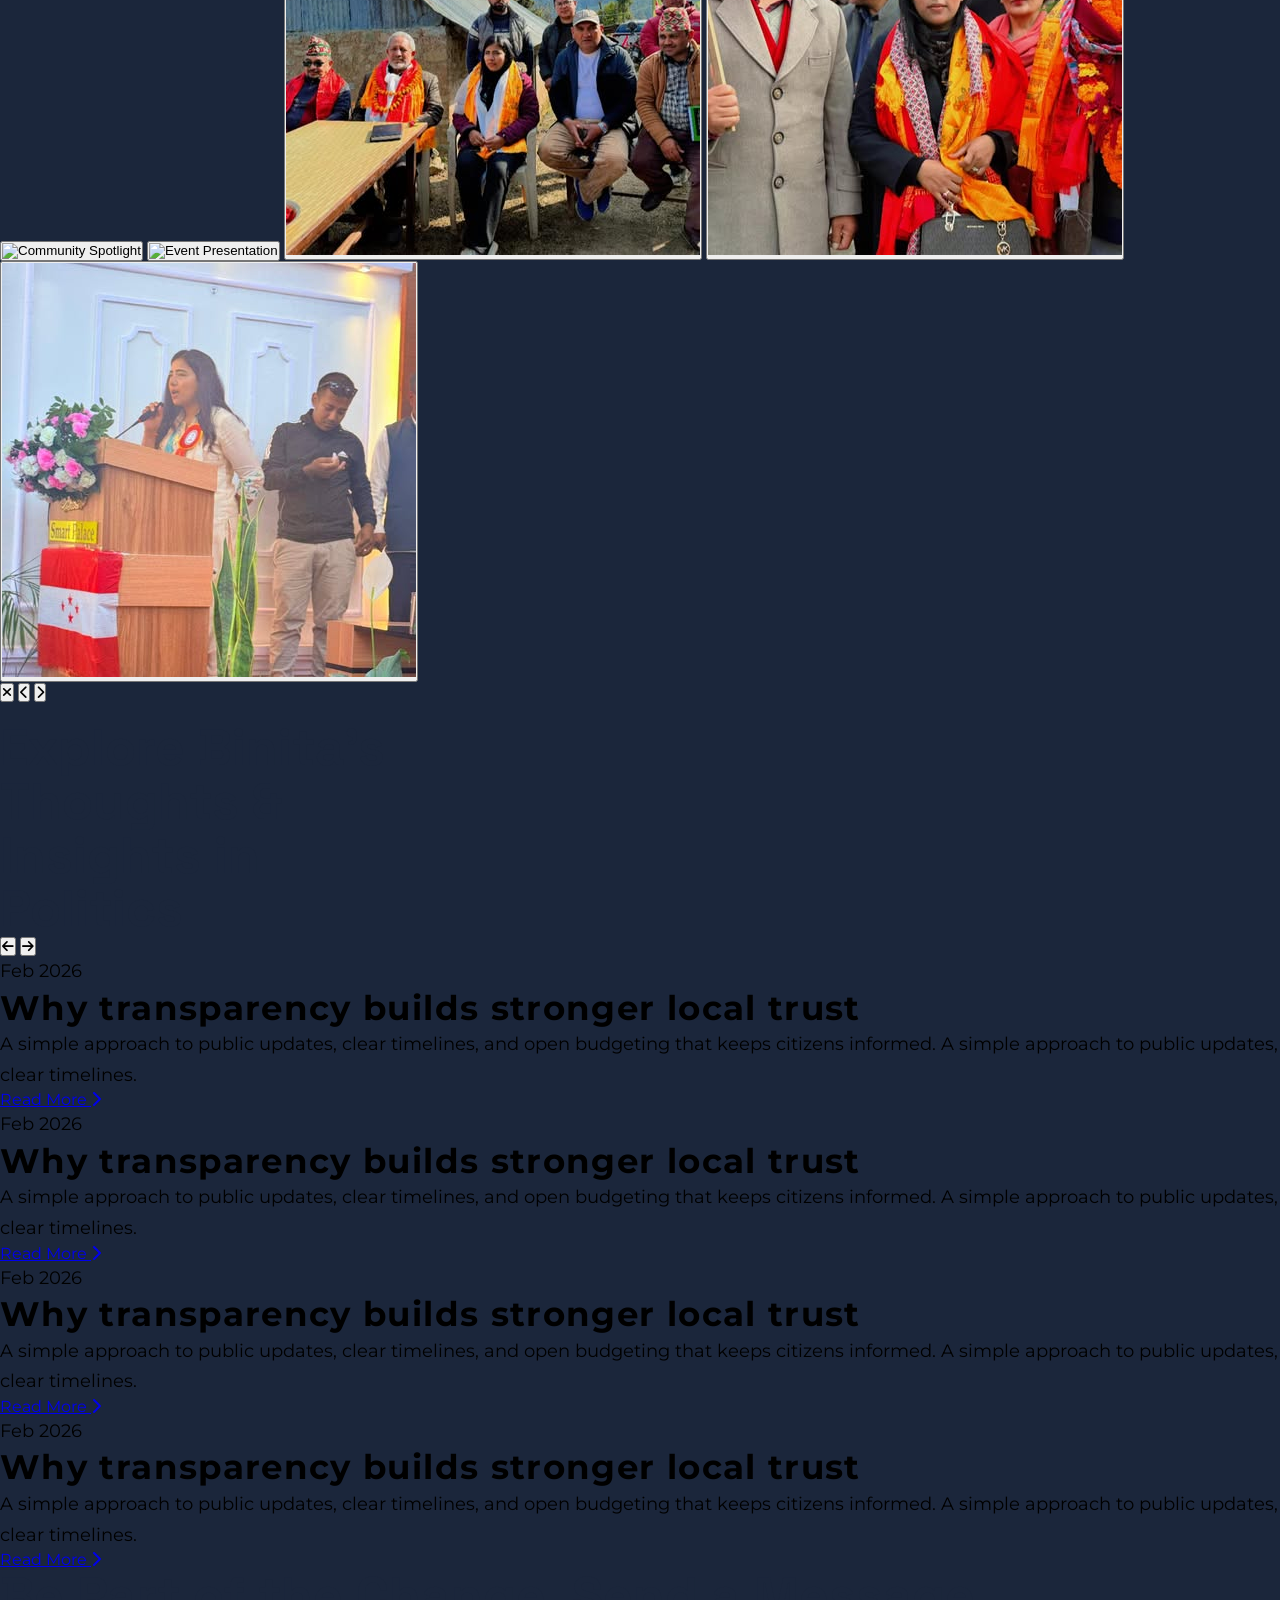
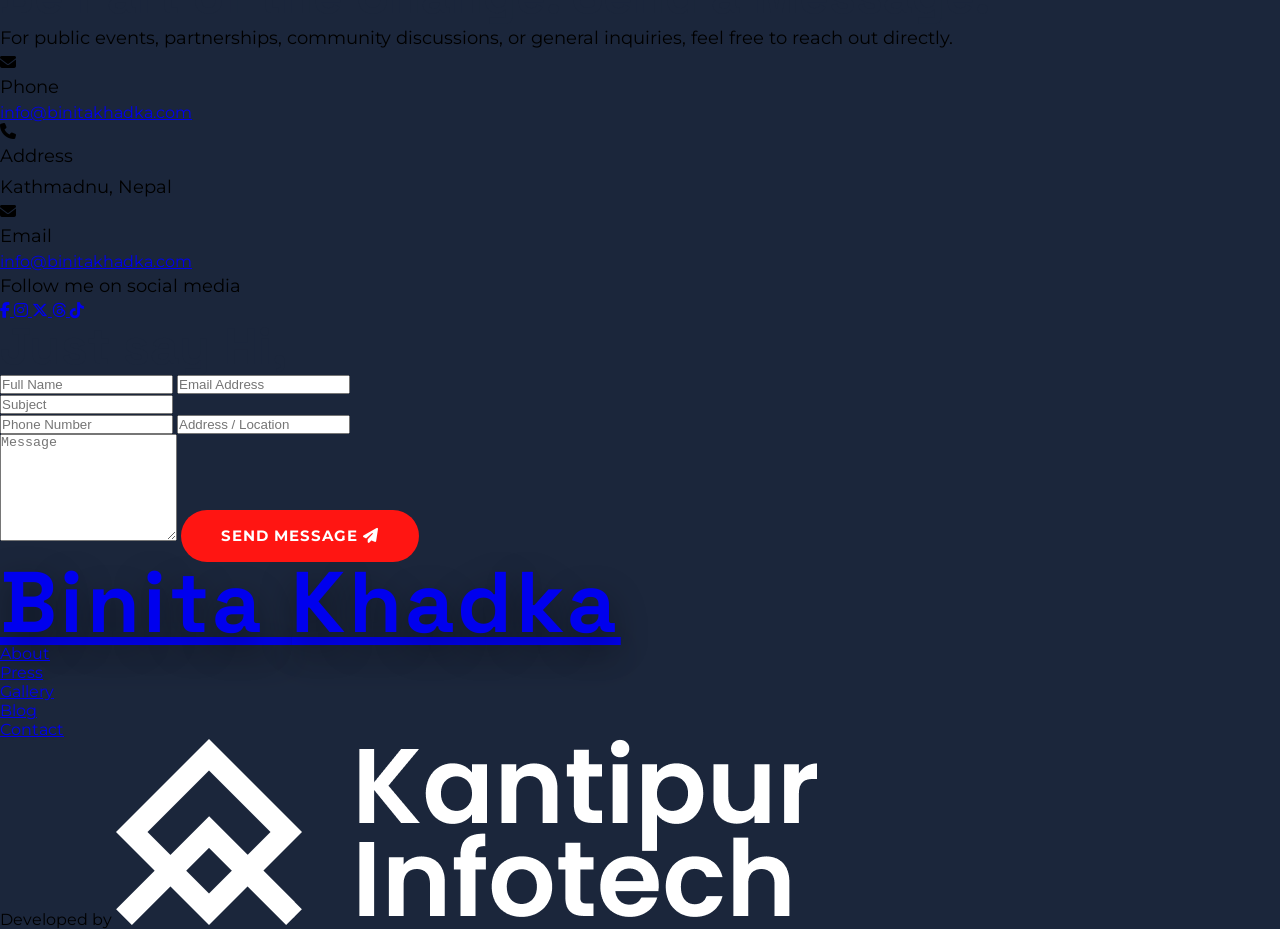
==== commit df79d2c0: "footer and contact updated" ====
--- a/index.html
+++ b/index.html
@@ -306,11 +306,11 @@
     <!-- press section -->
     <section class="relative bg-[var(--secondary)] py-12 overflow-hidden">
       <!-- Massive Background Outlined Text -->
-      <div
+      <!-- <div
         class="absolute -top-12 -left-9 select-none text-[12vw] font-black uppercase tracking-wider text-transparent [-webkit-text-stroke:1px_rgba(255,255,255,0.05)] pointer-events-none z-0"
       >
         Press
-      </div>
+      </div> -->
 
       <div class="relative z-10 px-4 md:px-6 max-w-7xl mx-auto space-y-10">
         <!-- Title -->
@@ -460,7 +460,7 @@
     </section>
 
     <!-- Gallery Section -->
-    <section class="py-12 bg-gray-200">
+    <section class="py-12 bg-[var(--primary)]">
       <div class="px-4 md:px-6 max-w-7xl mx-auto space-y-8">
         <!-- Flex Header -->
         <div
@@ -559,64 +559,67 @@
             />
           </button>
         </div>
-
-        <!-- Lightbox Modal  -->
-        <div
-          id="lightbox"
-          class="fixed inset-0 z-[999] hidden"
-          aria-hidden="true"
-        >
-          <div class="absolute inset-0 bg-black/80"></div>
-          <button
-            type="button"
-            id="lightboxClose"
-            class="absolute top-4 right-4 z-30 text-white/90 hover:text-white p-3"
-            aria-label="Close"
-          >
-            <i class="fa-solid fa-xmark"></i>
-          </button>
-          <button
-            type="button"
-            id="lightboxPrev"
-            class="absolute left-4 md:left-10 z-30 top-1/2 -translate-y-1/2 text-white/90 hover:text-white text-4xl px-3"
-            aria-label="Previous"
-          >
-            <i class="fa fa-chevron-left"></i>
-          </button>
-          <button
-            type="button"
-            id="lightboxNext"
-            class="absolute right-4 md:right-10 z-30 top-1/2 -translate-y-1/2 text-white/90 hover:text-white text-4xl px-3"
-            aria-label="Next"
-          >
-            <i class="fa fa-chevron-right"></i>
-          </button>
-          <div
-            class="relative z-10 h-full flex items-center justify-center px-4"
-          >
-            <div class="max-w-5xl mx-auto w-full">
-              <img
-                id="lightboxImg"
-                src=""
-                alt=""
-                class="mx-auto max-h-[70vh] w-auto shadow-2xl"
-              />
-              <p
-                id="lightboxCaption"
-                class="text-white/90 text-sm md:text-base mt-4 text-center"
-              ></p>
-              <div
-                id="lightboxThumbs"
-                class="mt-6 flex gap-3 overflow-x-auto pb-2 justify-center"
-              ></div>
-            </div>
-          </div>
-        </div>
       </div>
     </section>
+    <!-- Lightbox Modal -->
+    <div
+      id="lightbox"
+      class="fixed top-0 left-0 w-screen h-screen z-[99999] hidden"
+      aria-hidden="true"
+    >
+      <div class="absolute inset-0 bg-black/90"></div>
+
+      <button
+        type="button"
+        id="lightboxClose"
+        class="absolute top-5 right-5 z-30 text-white/90 hover:text-white text-3xl p-3"
+        aria-label="Close"
+      >
+        <i class="fa-solid fa-xmark"></i>
+      </button>
+
+      <button
+        type="button"
+        id="lightboxPrev"
+        class="absolute left-4 md:left-10 z-30 top-1/2 -translate-y-1/2 text-white/90 hover:text-white text-4xl px-3"
+        aria-label="Previous"
+      >
+        <i class="fa fa-chevron-left"></i>
+      </button>
+
+      <button
+        type="button"
+        id="lightboxNext"
+        class="absolute right-4 md:right-10 z-30 top-1/2 -translate-y-1/2 text-white/90 hover:text-white text-4xl px-3"
+        aria-label="Next"
+      >
+        <i class="fa fa-chevron-right"></i>
+      </button>
+
+      <div class="relative z-10 h-full flex items-center justify-center px-4">
+        <div class="max-w-5xl mx-auto w-full">
+          <img
+            id="lightboxImg"
+            src=""
+            alt=""
+            class="mx-auto max-h-[72vh] w-auto shadow-2xl"
+          />
+
+          <p
+            id="lightboxCaption"
+            class="text-white/90 text-sm md:text-base mt-4 text-center"
+          ></p>
+
+          <div
+            id="lightboxThumbs"
+            class="mt-6 flex gap-3 overflow-x-auto pb-2 justify-center"
+          ></div>
+        </div>
+      </div>
+    </div>
 
     <!-- BLOG SECTION -->
-    <section class="bg-[var(--primary)] py-12">
+    <section class="py-12 bg-gray-200">
       <div class="px-4 md:px-6 max-w-7xl mx-auto">
         <div class="grid grid-cols-1 lg:grid-cols-12 gap-4 items-start">
           <!-- LEFT -->
@@ -796,225 +799,271 @@
       </div>
     </section>
 
-    <!-- CONTACT SECTION -->
-    <section class="relative pt-24 pb-12 bg-[var(--primary)]">
+    <!-- CONTACT + FOOTER WRAPPER -->
+    <section class="relative bg-[var(--primary)] pt-16">
+      <!-- CONTACT SECTION OVERLAY -->
       <div
-        class="absolute -top-14 -left-9 select-none text-[12vw] font-black uppercase tracking-wider text-[var(--secondary)] [-webkit-text-stroke:1px_rgba(255,255,255,0.05)] pointer-events-none z-0"
+        class="relative z-20 px-4 md:px-6 max-w-7xl mx-auto reveal reveal-down delay-sm"
       >
-        Contact us
-      </div>
-      <div class="px-4 md:px-6 max-w-7xl mx-auto reveal reveal-down delay-md">
-        <div class="grid grid-cols-1 lg:grid-cols-12 overflow-hidden shadow-md">
-          <!-- LEFT SIDE  -->
-          <div
-            class="lg:col-span-5 bg-[var(--accent)] text-white p-8 md:p-12 flex flex-col justify-between"
-          >
-            <!-- Title -->
-            <div class="space-y-3">
-              <h2 class="title text-white text-2xl md:text-3xl">
-                Be Part of the Change
-              </h2>
-              <p class="font-[Montserrat] text-white/90 leading-relaxed">
-                For public events, partnerships, or community discussions, feel
-                free to reach out directly.
-              </p>
-            </div>
-
-            <!-- Contact Info -->
-            <div class="space-y-6 mt-8">
-              <!-- Email -->
-              <div class="flex items-center gap-4">
-                <div
-                  class="h-12 w-12 rounded-md bg-white/30 flex items-center justify-center"
-                >
-                  <i class="fa-solid fa-envelope text-white"></i>
+        <div class="bg-white shadow-2xl overflow-hidden p-6 md:p-10 lg:p-12">
+          <div class="grid grid-cols-1 lg:grid-cols-12 gap-8 lg:gap-12">
+            <!-- LEFT SIDE -->
+            <div
+              class="lg:col-span-5 bg-[var(--accent)] text-white rounded-2xl p-8 md:p-10 flex flex-col justify-between"
+            >
+              <!-- message -->
+              <div>
+                <h2 class="title text-2xl font-black text-white leading-tight">
+                  Be Part of the Change. Send a Message.
+                </h2>
+
+                <p class="mt-4 text-white/85 leading-6 text-base">
+                  For public events, partnerships, community discussions, or
+                  general inquiries, feel free to reach out directly.
+                </p>
+
+                <!-- Contact Info -->
+                <div class="space-y-4 mt-8">
+                  <!-- Email -->
+                  <div class="flex items-center gap-4">
+                    <div
+                      class="h-10 w-10 rounded-md bg-white/20 flex items-center justify-center text-white"
+                    >
+                      <i class="fa-solid fa-envelope text-lg"></i>
+                    </div>
+
+                    <div>
+                      <p class="text-sm text-white/75">Phone</p>
+                      <a
+                        href="mailto:info@binitakhadka.com"
+                        class="font-medium text-white hover:text-white/80 transition"
+                      >
+                        info@binitakhadka.com
+                      </a>
+                    </div>
+                  </div>
+                  <!-- Phone -->
+                  <div class="flex items-center gap-4">
+                    <div
+                      class="h-10 w-10 rounded-md bg-white/20 flex items-center justify-center text-white"
+                    >
+                      <i class="fa-solid fa-phone text-lg"></i>
+                    </div>
+
+                    <div>
+                      <p class="text-sm text-white/75">Address</p>
+                      <p
+                        class="font-medium text-white hover:text-white/80 transition"
+                      >
+                        Kathmadnu, Nepal
+                      </p>
+                    </div>
+                  </div>
+
+                  <!-- Address -->
+                  <div class="flex items-center gap-4">
+                    <div
+                      class="h-10 w-10 rounded-md bg-white/20 flex items-center justify-center text-white"
+                    >
+                      <i class="fa-solid fa-envelope text-lg"></i>
+                    </div>
+
+                    <div>
+                      <p class="text-sm text-white/75">Email</p>
+                      <a
+                        href="mailto:info@binitakhadka.com"
+                        class="font-medium text-white hover:text-white/80 transition"
+                      >
+                        info@binitakhadka.com
+                      </a>
+                    </div>
+                  </div>
                 </div>
-                <div>
-                  <p class="text-sm text-white/90">Email</p>
-                  <a href="mailto:info@binitakhadka.com" class="font-semibold">
-                    info@binitakhadka.com
+              </div>
+
+              <!-- Social Box -->
+              <div class="mt-8 bg-white/15 rounded-md p-4">
+                <p class="text-base text-white font-medium mb-5">
+                  Follow me on social media
+                </p>
+
+                <div class="flex items-center gap-4 flex-wrap">
+                  <span class="h-[3px] w-12 bg-white"></span>
+
+                  <a
+                    href="https://www.facebook.com/binita.khadka.718689"
+                    target="_blank"
+                    aria-label="Facebook"
+                    class="h-10 w-10 rounded-full bg-white text-[var(--accent)] shadow-sm flex items-center justify-center hover:-translate-y-1 transition"
+                  >
+                    <i class="fa-brands fa-facebook-f text-lg"></i>
+                  </a>
+
+                  <a
+                    href="#"
+                    aria-label="Instagram"
+                    class="h-10 w-10 rounded-full bg-white text-[var(--accent)] shadow-sm flex items-center justify-center hover:-translate-y-1 transition"
+                  >
+                    <i class="fa-brands fa-instagram text-lg"></i>
+                  </a>
+
+                  <a
+                    href="#"
+                    target="_blank"
+                    aria-label="X Twitter"
+                    class="h-10 w-10 rounded-full bg-white text-[var(--accent)] shadow-sm flex items-center justify-center hover:-translate-y-1 transition"
+                  >
+                    <i class="fa-brands fa-x-twitter text-lg"></i>
+                  </a>
+
+                  <a
+                    href="#"
+                    aria-label="Threads"
+                    class="h-10 w-10 rounded-full bg-white text-[var(--accent)] shadow-sm flex items-center justify-center hover:-translate-y-1 transition"
+                  >
+                    <i class="fa-brands fa-threads text-lg"></i>
+                  </a>
+
+                  <a
+                    href="https://www.tiktok.com/@binitakhadka77"
+                    target="_blank"
+                    aria-label="TikTok"
+                    class="h-10 w-10 rounded-full bg-white text-[var(--accent)] shadow-sm flex items-center justify-center hover:-translate-y-1 transition"
+                  >
+                    <i class="fa-brands fa-tiktok text-lg"></i>
                   </a>
                 </div>
               </div>
-
-              <!-- Phone -->
-              <div class="flex items-center gap-4">
-                <div
-                  class="h-12 w-12 rounded-md bg-white/30 flex items-center justify-center"
+            </div>
+
+            <!-- RIGHT SIDE -->
+            <div class="lg:col-span-7">
+              <h3
+                class="title text-2xl md:text-3xl font-semibold text-[var(--secondary)] mb-6"
+              >
+                Just say
+                <span
+                  class="text-[var(--accent)] font-extrabold text-3xl md:text-4xl"
                 >
-                  <i class="fa-solid fa-phone text-white"></i>
-                </div>
-                <div>
-                  <p class="text-sm text-white/90">Phone</p>
-                  <a href="tel:+9779800000000" class="font-semibold">
-                    +977 98XXXXXXXX
-                  </a>
-                </div>
-              </div>
-
-              <!-- Address -->
-              <div class="flex items-center gap-4">
-                <div
-                  class="h-12 w-12 rounded-md bg-white/30 flex items-center justify-center"
+                  Hi,</span
                 >
-                  <i class="fa-solid fa-location-dot text-white"></i>
-                </div>
-                <div>
-                  <p class="text-sm text-white/90">Address</p>
-                  <p class="font-semibold">Kathmandu, Nepal</p>
-                </div>
-              </div>
-            </div>
-          </div>
-
-          <!-- RIGHT SIDE  -->
-          <div class="lg:col-span-7 bg-white p-8 md:p-12">
-            <form class="space-y-6">
-              <div class="grid grid-cols-1 md:grid-cols-2 gap-4">
-                <div class="space-y-2">
-                  <label class="text-sm font-semibold text-black">
-                    Full Name
-                  </label>
+              </h3>
+
+              <form class="space-y-5">
+                <div class="grid grid-cols-1 md:grid-cols-2 gap-5">
                   <input
                     type="text"
-                    placeholder="Your name"
-                    class="w-full rounded-md border border-black/10 px-4 py-3 focus:outline-none focus:ring-2 focus:ring-[var(--accent)]/40 focus:border-[var(--accent)]"
+                    placeholder="Full Name"
+                    class="w-full rounded-lg border border-black/15 px-5 py-4 text-[var(--secondary)] placeholder:text-black/40 focus:outline-none focus:ring-2 focus:ring-[var(--accent)]/30 focus:border-[var(--accent)]"
+                  />
+
+                  <input
+                    type="email"
+                    placeholder="Email Address"
+                    class="w-full rounded-lg border border-black/15 px-5 py-4 text-[var(--secondary)] placeholder:text-black/40 focus:outline-none focus:ring-2 focus:ring-[var(--accent)]/30 focus:border-[var(--accent)]"
                   />
                 </div>
 
-                <div class="space-y-2">
-                  <label class="text-sm font-semibold text-black">
-                    Email
-                  </label>
+                <input
+                  type="text"
+                  placeholder="Subject"
+                  class="w-full rounded-lg border border-black/15 px-5 py-4 text-[var(--secondary)] placeholder:text-black/40 focus:outline-none focus:ring-2 focus:ring-[var(--accent)]/30 focus:border-[var(--accent)]"
+                />
+
+                <div class="grid grid-cols-1 md:grid-cols-2 gap-5">
                   <input
-                    type="email"
-                    placeholder="you@example.com"
-                    class="w-full rounded-md border border-black/10 px-4 py-3 focus:outline-none focus:ring-2 focus:ring-[var(--accent)]/40 focus:border-[var(--accent)]"
+                    type="text"
+                    placeholder="Phone Number"
+                    class="w-full rounded-lg border border-black/15 px-5 py-4 text-[var(--secondary)] placeholder:text-black/40 focus:outline-none focus:ring-2 focus:ring-[var(--accent)]/30 focus:border-[var(--accent)]"
+                  />
+
+                  <input
+                    type="text"
+                    placeholder="Address / Location"
+                    class="w-full rounded-lg border border-black/15 px-5 py-4 text-[var(--secondary)] placeholder:text-black/40 focus:outline-none focus:ring-2 focus:ring-[var(--accent)]/30 focus:border-[var(--accent)]"
                   />
                 </div>
-              </div>
-
-              <div class="space-y-2">
-                <label class="text-sm font-semibold text-black">
-                  Subject
-                </label>
-                <input
-                  type="text"
-                  placeholder="What’s this about?"
-                  class="w-full rounded-md border border-black/10 px-4 py-3 focus:outline-none focus:ring-2 focus:ring-[var(--accent)]/40 focus:border-[var(--accent)]"
-                />
-              </div>
-
-              <div class="space-y-2">
-                <label class="text-sm font-semibold text-black">
-                  Message
-                </label>
+
                 <textarea
-                  rows="6"
-                  placeholder="Write your message..."
-                  class="w-full rounded-md border border-black/10 px-4 py-3 resize-none focus:outline-none focus:ring-2 focus:ring-[var(--accent)]/40 focus:border-[var(--accent)]"
+                  rows="7"
+                  placeholder="Message"
+                  class="w-full rounded-lg border border-black/15 px-5 py-4 text-[var(--secondary)] placeholder:text-black/40 resize-none focus:outline-none focus:ring-2 focus:ring-[var(--accent)]/30 focus:border-[var(--accent)]"
                 ></textarea>
-              </div>
-
-              <button type="submit" class="btn">
-                Send Message
-                <i class="fa-solid fa-paper-plane text-sm"></i>
-              </button>
-            </form>
+
+                <button type="submit" class="btn space-x-2">
+                  <span>Send Message</span>
+                  <i class="fa-solid fa-paper-plane"></i>
+                </button>
+              </form>
+            </div>
           </div>
         </div>
       </div>
-    </section>
-
-    <!-- FOOTER -->
-    <footer class="bg-[#111827] text-white">
-      <div class="max-w-7xl mx-auto px-4 md:px-6 py-12">
-        <div class="text-center space-y-6">
-          <h3 class="heading tracking-wider uppercase">
-            Binita <span class="font-thin tracking-wider"> Khadka </span>
-          </h3>
-
-          <p class="max-w-2xl mx-auto text-white/70 leading-relaxed">
-            Binita Khadka is committed to people-first leadership built on
-            integrity, transparency, and practical solutions. This platform
-            shares updates, perspectives, and community work focused on
-            long-term progress for everyone.
-          </p>
-
-          <!-- Social Icons -->
-          <div class="flex items-center justify-center gap-4 pt-2">
+
+      <!-- FOOTER -->
+      <footer
+        class="relative z-10 bg-[var(--secondary)] text-white -mt-24 pt-36"
+      >
+        <div class="max-w-7xl mx-auto px-4 md:px-6 py-10">
+          <div
+            class="flex flex-col lg:flex-row items-center justify-between gap-8 text-center lg:text-left"
+          >
+            <!-- Brand -->
             <a
-              href="https://www.facebook.com/binita.khadka.718689"
-              target="_blank"
-              aria-label="Facebook"
-              class="h-11 w-11 rounded-full border border-white/20 flex items-center justify-center text-white/80 hover:text-white hover:border-white/60 transition"
-            >
-              <i class="fa-brands fa-facebook-f"></i>
+              href="/"
+              class="heading text-xl md:text-2xl font-black uppercase tracking-wider"
+            >
+              Binita <span class="font-thin tracking-widest"> Khadka</span>
             </a>
 
-            <a
-              href="#"
-              aria-label="Instagram"
-              class="h-11 w-11 rounded-full border border-white/20 flex items-center justify-center text-white/80 hover:text-white hover:border-white/60 transition"
-            >
-              <i class="fa-brands fa-instagram"></i>
-            </a>
-
-            <a
-              href=""
-              target="_blank"
-              aria-label="twitter"
-              class="h-11 w-11 rounded-full border border-white/20 flex items-center justify-center text-white/80 hover:text-white hover:border-white/60 transition"
-            >
-              <i class="fa-brands fa-x-twitter"></i>
-            </a>
-
-            <a
-              href="#"
-              aria-label="Threads"
-              class="h-11 w-11 rounded-full border border-white/20 flex items-center justify-center text-white/80 hover:text-white hover:border-white/60 transition"
-            >
-              <i class="fa-brands fa-threads"></i>
-            </a>
-
-            <a
-              href="https://www.tiktok.com/@binitakhadka77"
-              target="_blank"
-              aria-label="TikTok"
-              class="h-11 w-11 rounded-full border border-white/20 flex items-center justify-center text-white/80 hover:text-white hover:border-white/60 transition"
-            >
-              <i class="fa-brands fa-tiktok"></i>
-            </a>
-          </div>
-        </div>
-      </div>
-
-      <!-- Bottom bar -->
-      <div class="border-t border-white/10">
-        <div class="max-w-7xl mx-auto px-4 md:px-6 py-4">
-          <div
-            class="flex flex-col sm:flex-row items-center justify-between gap-3"
-          >
-            <!-- Left -->
-            <p class="text-white/60 text-sm">
-              © <span id="year"></span> Binita Khadka. All rights reserved.
-            </p>
-
-            <!-- Right -->
-            <div class="flex items-center gap-2 text-white/60 text-sm">
+            <!-- Footer Nav -->
+            <nav>
+              <ul
+                class="flex flex-wrap items-center justify-center gap-6 md:gap-10 text-white/60 font-medium"
+              >
+                <li>
+                  <a href="/about.html" class="hover:text-white transition">
+                    About
+                  </a>
+                </li>
+                <li>
+                  <a href="/press.html" class="hover:text-white transition">
+                    Press
+                  </a>
+                </li>
+                <li>
+                  <a href="/gallery.html" class="hover:text-white transition">
+                    Gallery
+                  </a>
+                </li>
+                <li>
+                  <a href="/blog.html" class="hover:text-white transition">
+                    Blog
+                  </a>
+                </li>
+                <li>
+                  <a href="/contact.html" class="hover:text-white transition">
+                    Contact
+                  </a>
+                </li>
+              </ul>
+            </nav>
+
+            <!-- Developed By -->
+            <div
+              class="flex items-center justify-center lg:justify-end gap-2 text-white/70 text-sm"
+            >
               <span>Developed by</span>
-
-              <!-- Company Logo -->
               <img
                 src="./assets/kit.png"
-                alt="Company Logo"
-                class="h-6 w-auto opacity-80 hover:opacity-100 transition"
+                alt="Kantipur Infotech"
+                class="h-8 w-auto object-contain"
               />
             </div>
           </div>
         </div>
-      </div>
-    </footer>
+      </footer>
+    </section>
 
     <!-- scripts -->
     <script src="./scripts/animation.js"></script>
